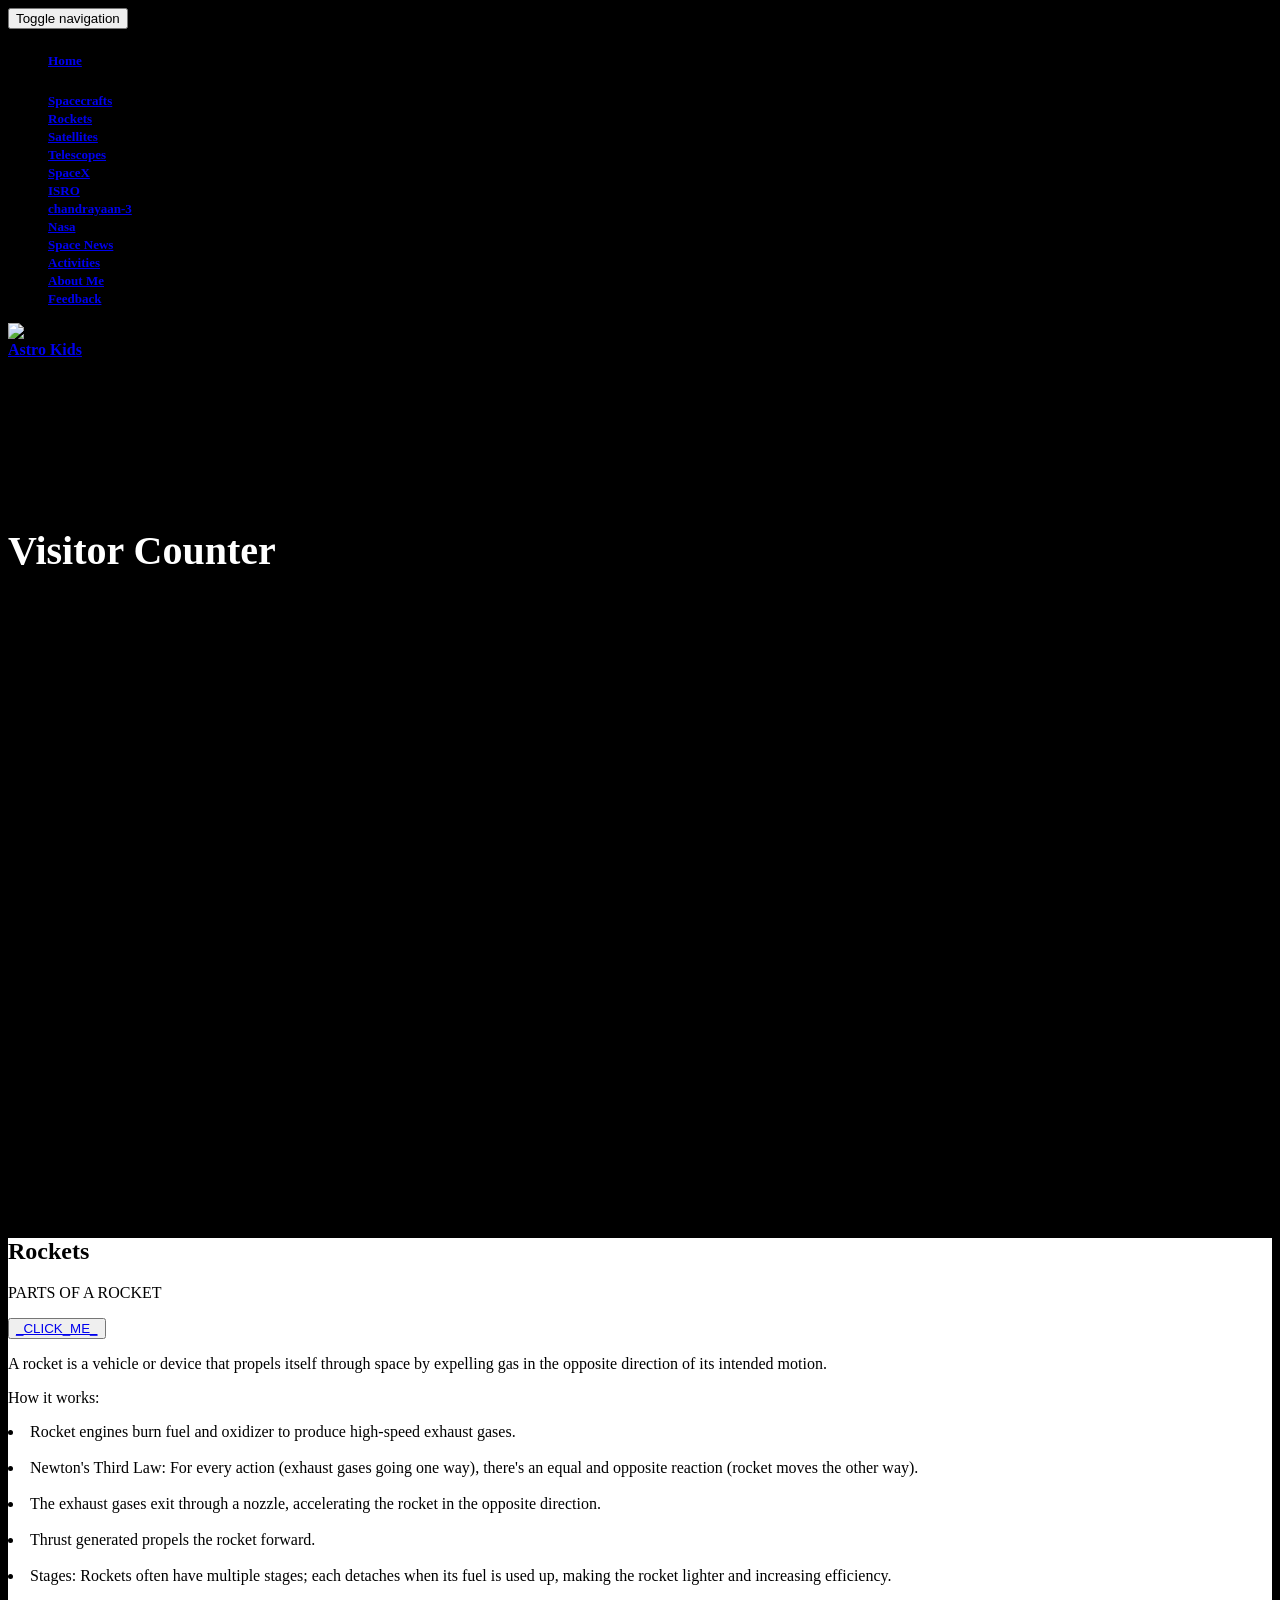
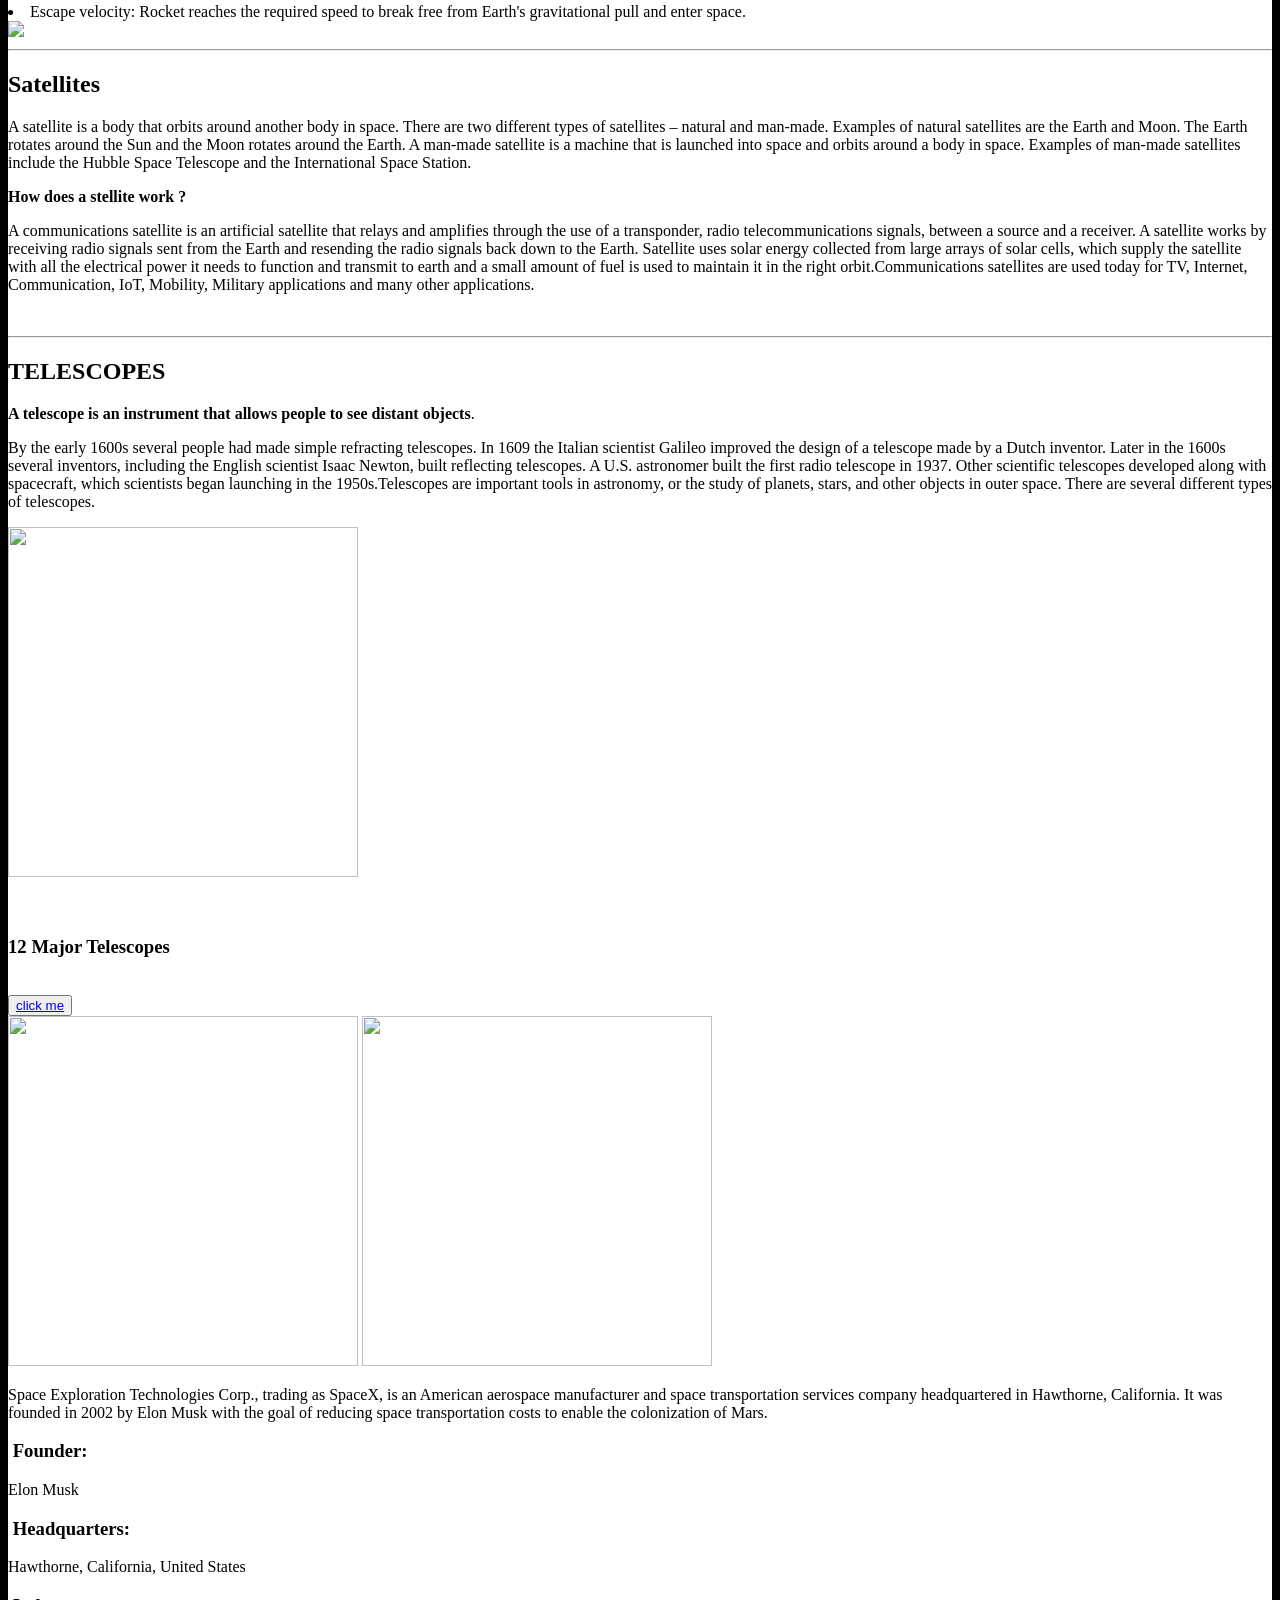
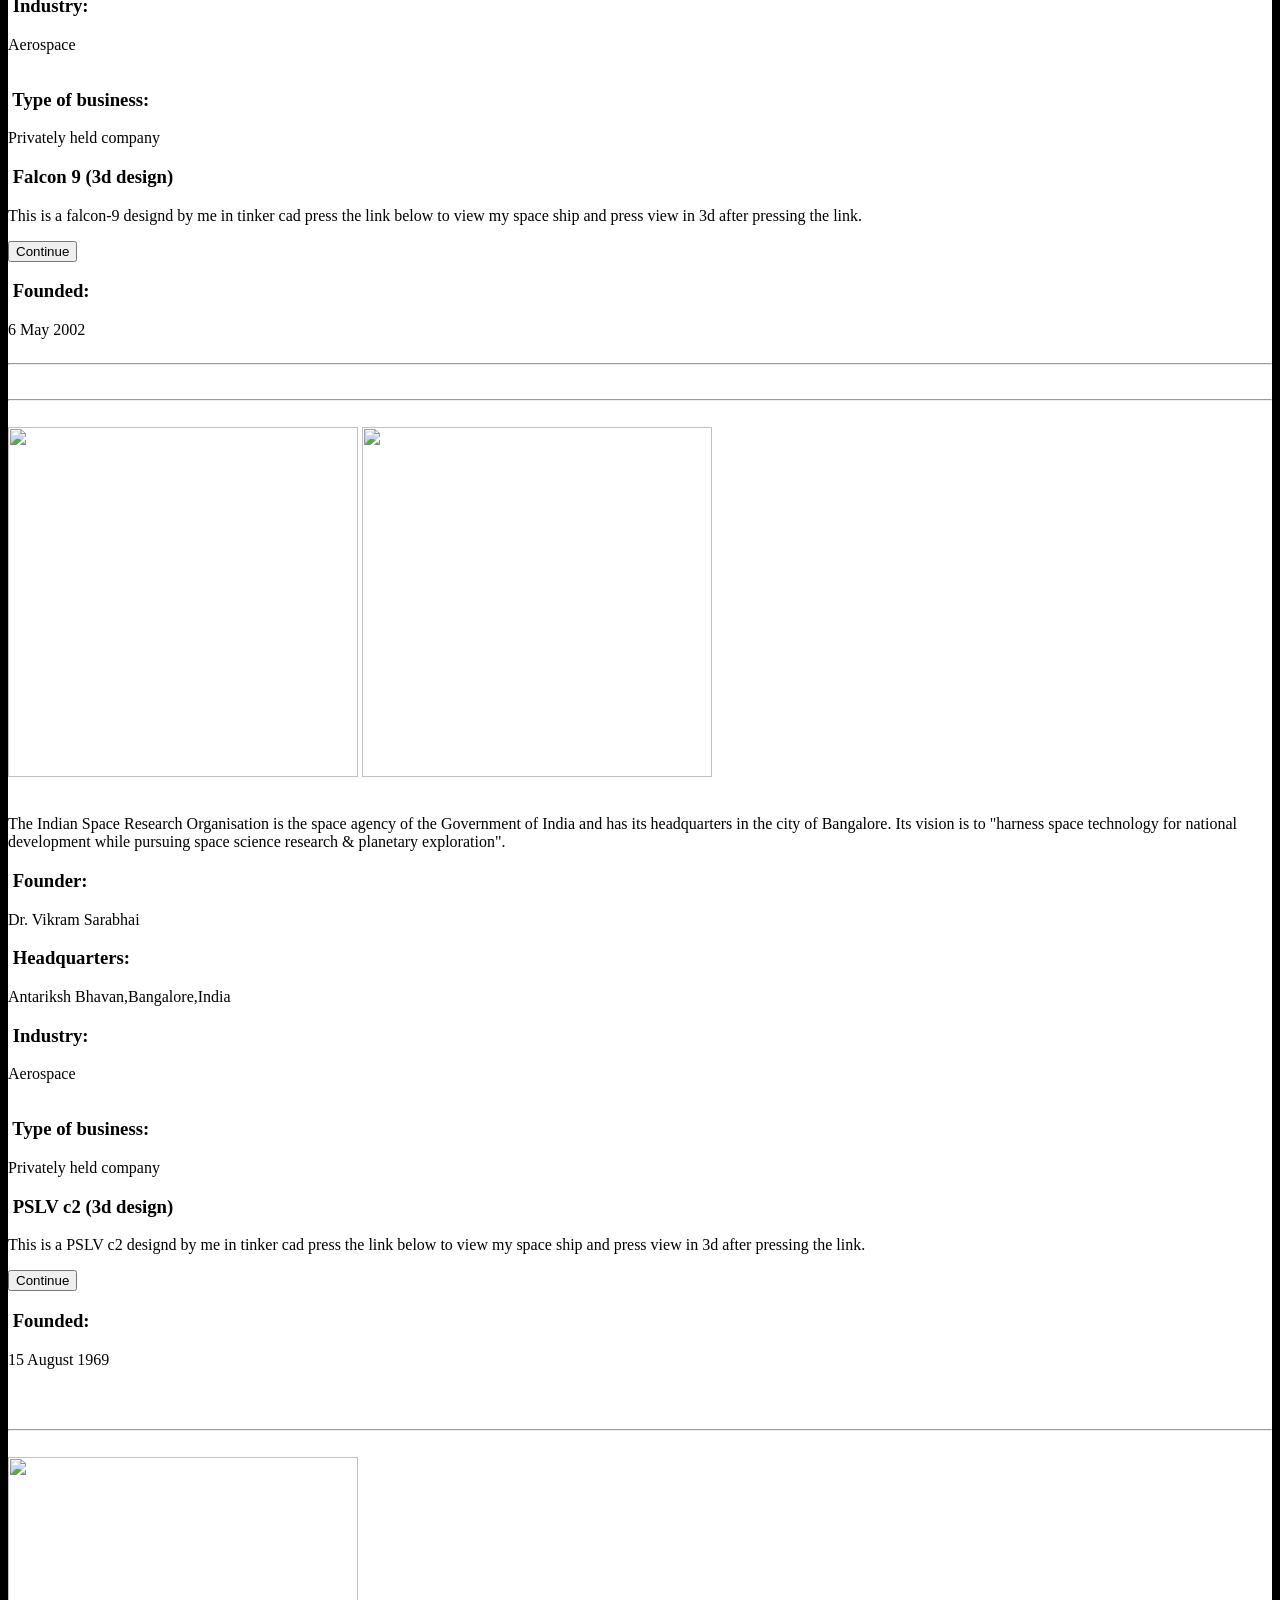
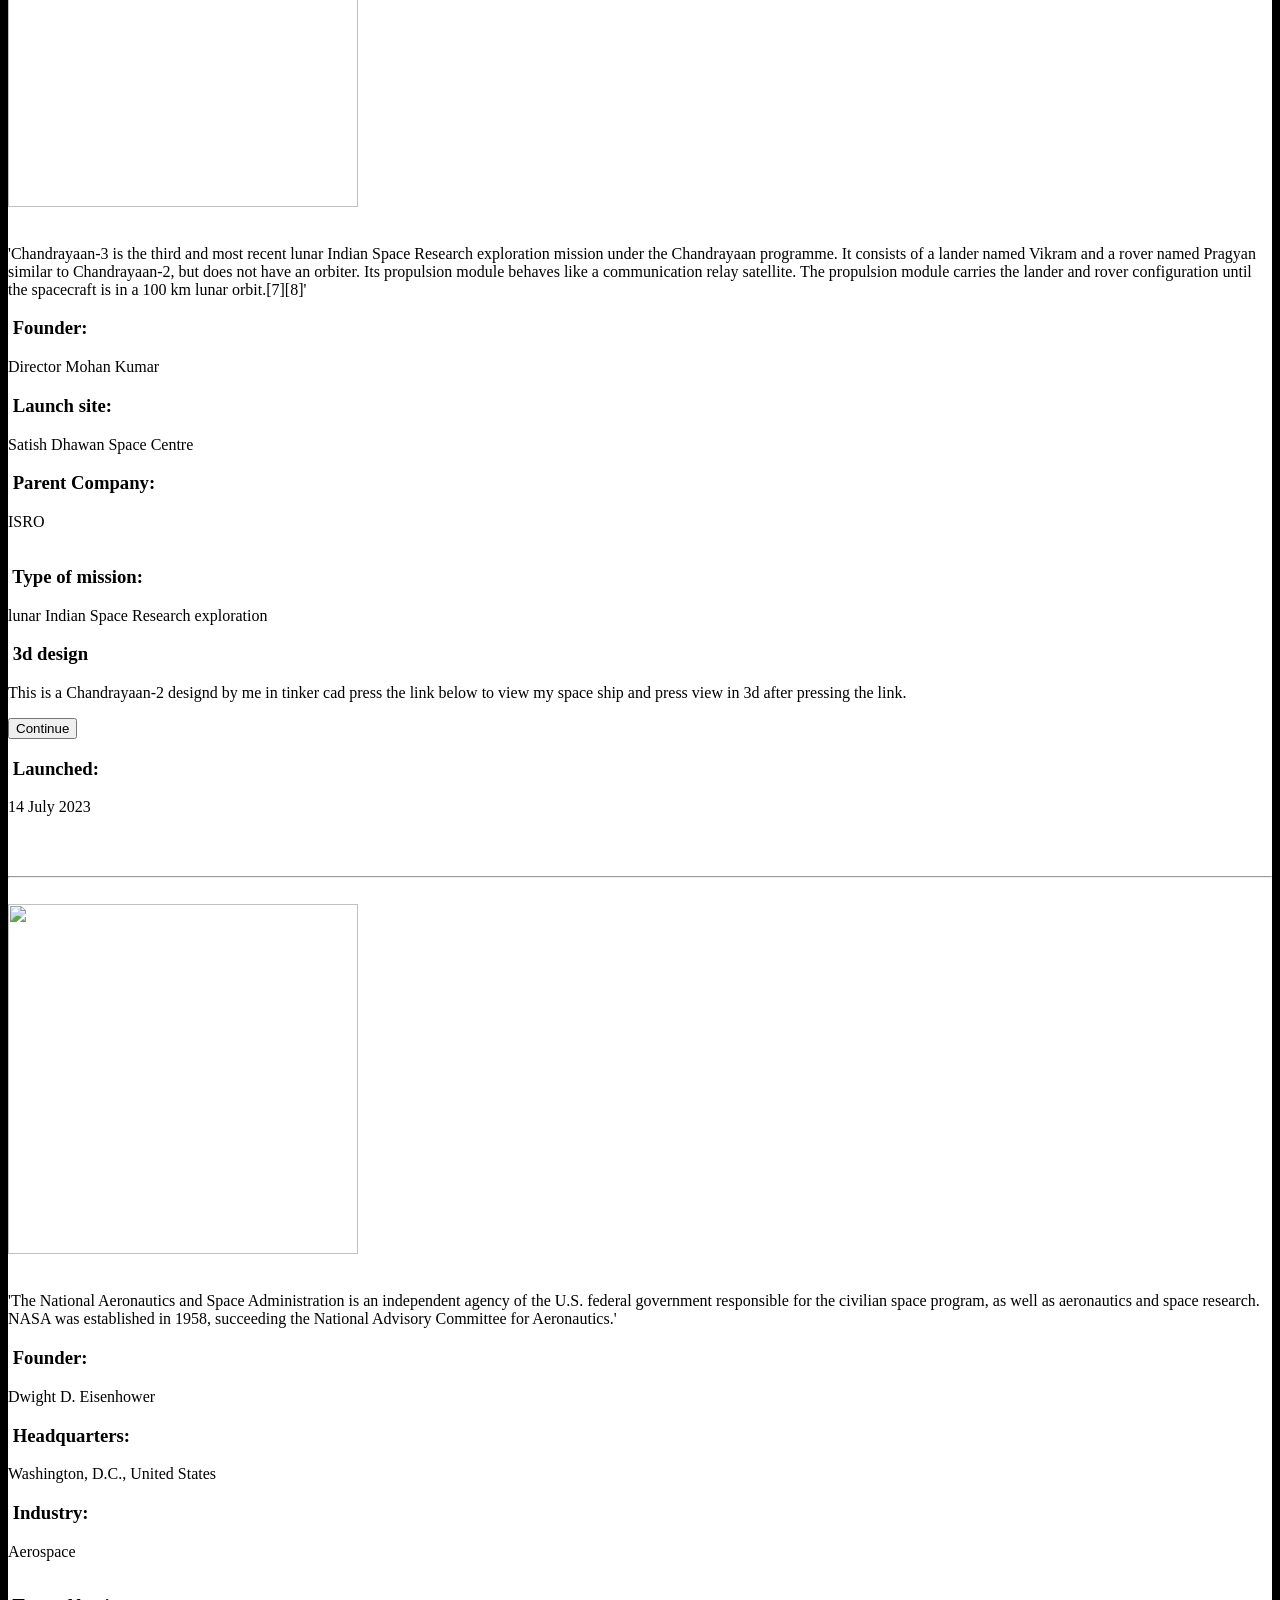
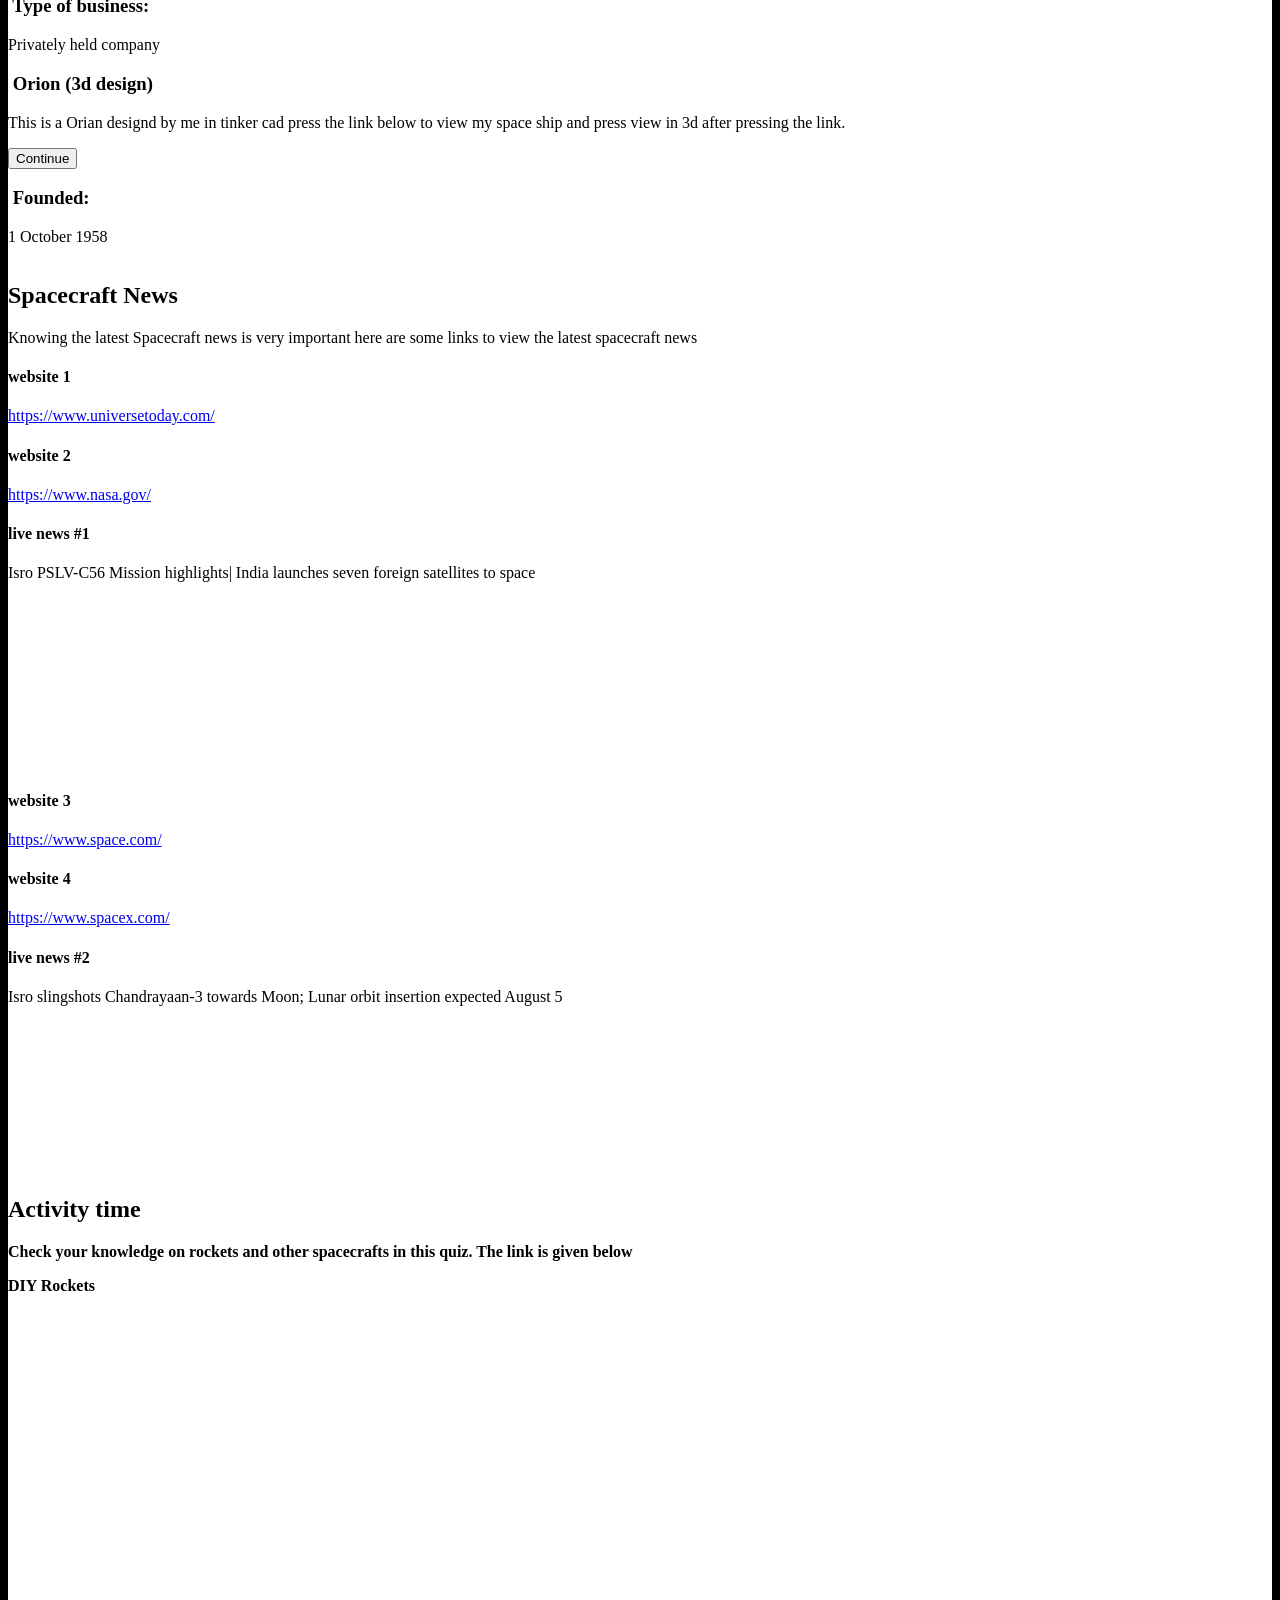
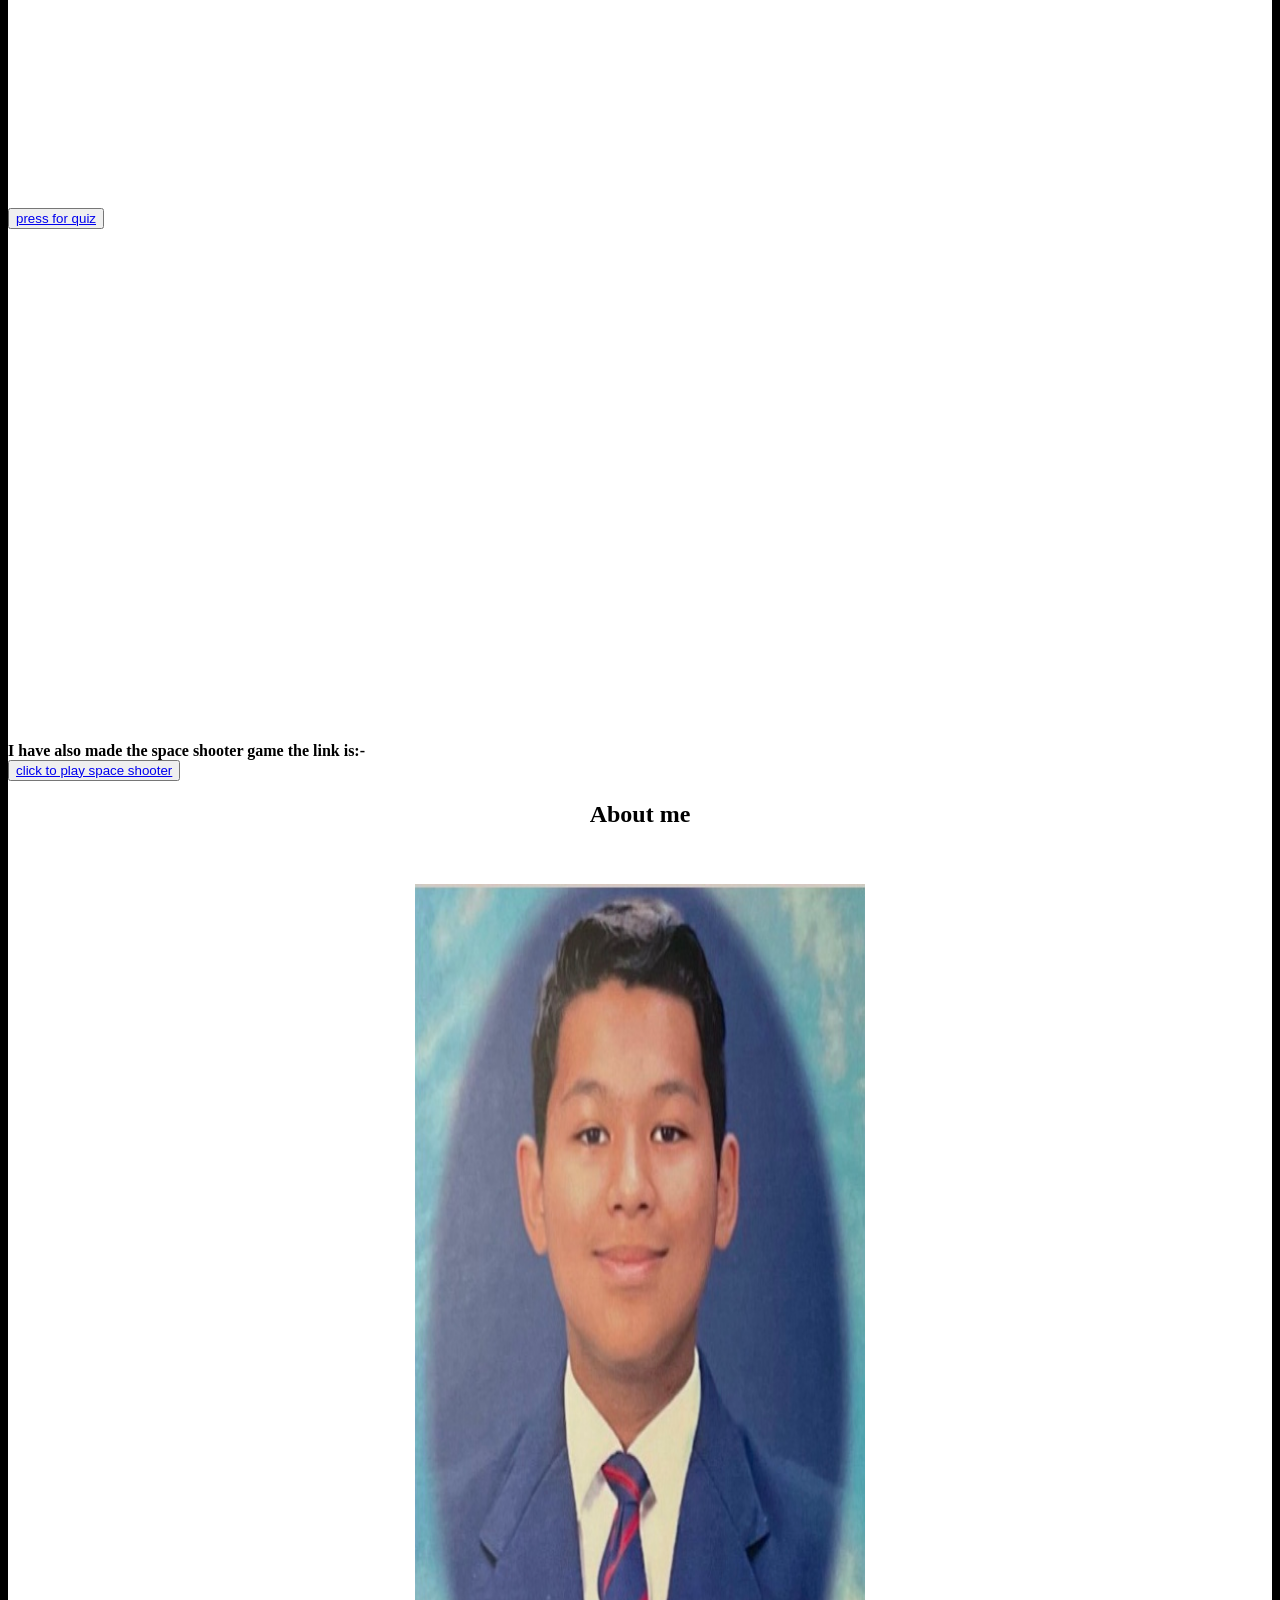
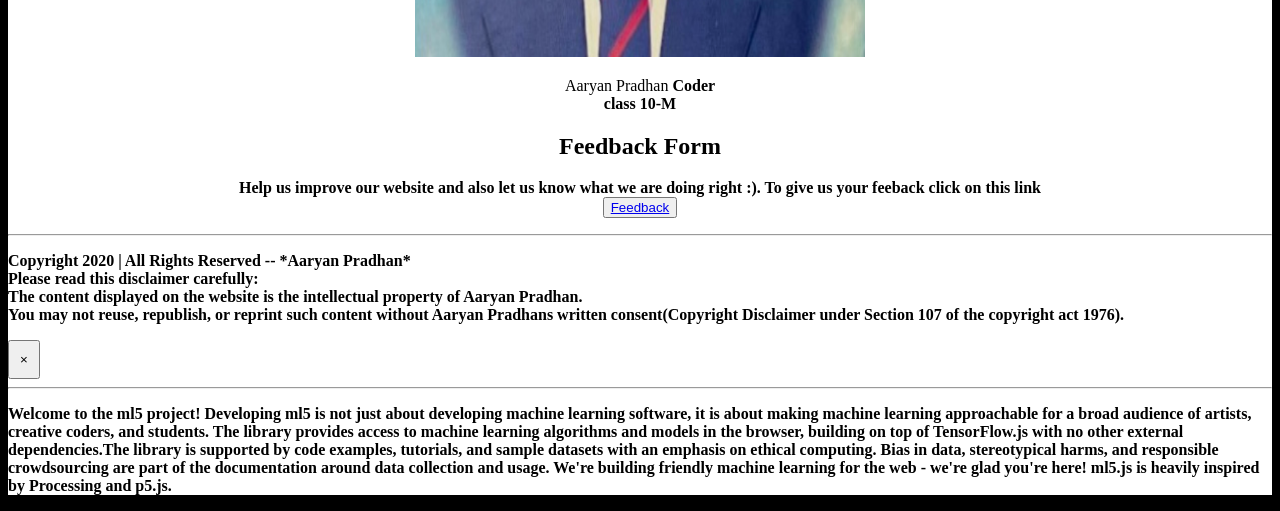
==== index.html @ 9748911f "Add files via upload" ====
<!doctype html>
<html lang="en-gb" class="no-js">

<head>
    <meta charset="utf-8">
    <meta name="viewport" content="width=device-width, initial-scale=1, maximum-scale=1">
    <title>A website by Aaryan Pradhan</title>
    <meta name="description" content="">
    <meta name="author" content="Area51 Adventururs">
    <link rel="stylesheet" href="css/bootstrap.min.css" />
    <link rel="stylesheet" type="text/css" href="css/isotope.css" media="screen" />
    <link rel="stylesheet" href="js/fancybox/jquery.fancybox.css" type="text/css" media="screen" />
    <link href="css/animate.css" rel="stylesheet" media="screen">
    <link href="js/owl-carousel/owl.carousel.css" rel="stylesheet">
    <link rel="stylesheet" href="css/styles.css" />
    <link href="font/css/font-awesome.min.css" rel="stylesheet">    
    

    <link rel="stylesheet" href="style/slick.css" type="text/css" media="all">

    <link rel="stylesheet" href="style/animate.css" type="text/css" media="all">

    <link rel="stylesheet" href="style/style.css" type="text/css" media="all">
    
</head>
<style>
    * {
        box-sizing: border-box;
    }

    .column {
        float: left;
        width: 33%;
        padding: 4px;
    }

    .row::after {
        content: "";
        clear: both;
        display: table;
    }

</style>

<body background="26799.jpg" style="background-color:black;">
    <header class="header">
        <div class="container">
            <nav class="navbar navbar-inverse" role="navigation">
                <div class="navbar-header"> <button type="button" id="nav-toggle" class="navbar-toggle" data-toggle="collapse" data-target="#main-nav"> <span class="sr-only">Toggle navigation</span> <span class="icon-bar"></span> <span class="icon-bar"></span> <span class="icon-bar"></span> </button>
                    <div id="main-nav" class="collapse navbar-collapse">
                        <ul class="nav navbar-nav" id="mainNav">
                            <li class="active" id="firstLink"><a href="#home" class="scroll-link">
                                    <h5>Home</h5>
                                </a></li>
                            <li><a href="#features" class="scroll-link">
                                <strong><font size="2">Spacecrafts</font></strong>
                                </a></li>
                            <li><a href="#solar" class="scroll-link">
                                <strong><font size="2">Rockets</font></strong>
                                </a></li>
                            <li><a href="#wrk" class="scroll-link">
                                <strong><font size="2">Satellites</font></strong>
                                    </a></li>
                            <li><a href="#aboutUs" class="scroll-link">
                                <strong><font size="2">Telescopes</font></strong>
                                </a></li>
                            <li><a href="#services" class="scroll-link">
                            <strong><font size="2">SpaceX</font></strong>
                                </a></li>
                            <li><a href="#yeet" class="scroll-link">
                            <strong><font size="2">ISRO</font></strong>
                                </a></li>
                            <li><a href="#projects" class="scroll-link">
                            <strong><font size="2">chandrayaan-3</font></strong>
                                </a></li>
                            <li><a href="#root" class="scroll-link">
                            <strong> <font size="2">Nasa</font></strong>
                                </a></li>
                            <li><a href="#yoi" class="scroll-link">
                            <strong><font size="2">Space News</font></strong>
                                </a></li>
                            <li><a href="#dd" class="scroll-link">
                            <strong><font size="2">Activities</font></strong>
                                </a></li>
                            <li><a href="#team" class="scroll-link">
                            <strong><font size="2">About Me</font></strong>
                                </a></li>
                            <li><a href="#pichha" class="scroll-link">
                            <strong><font size="2">Feedback</font></strong>
                                </a></li>
                        </ul>
                    </div>
            </nav>
        </div>
    </header>
    </strong>
    <div id="#top"></div>
    <section id="home">
        <div class="banner-container"> <img src="images/banner-bg.jpg" alt="banner" />
            <div class="container banner-content">
                <div class="hero-text animated fadeInDownBig"> <a href="#" class="scroll-top logo animated bounceInLeft"><b style="background-color: black;">Astro Kids</b> </a>
                    <h1 class="responsive-headline" style="font-size: 40px; color: white; text-emphasis-style: ;<br /> <strong>ASTRONOMY</strong></h1> <a href="#basics" class="arrow-link"> <i class="fa fa-chevron-down fa-2x"></i> </a> <br><br>
                    <p align center>Visitor Counter<script type="text/javascript" src="https://www.freevisitorcounters.com/en/home/counter/1058246/t/5"></script>
                    </p>
                </div>
            </div>
        </div>
    </section>
    <section id="features" class="page-section colord features">
        <div class="container">
            <div class="heading text-center">
                <h2>Spacecrafts</h2>
                <p>A spacecraft is a vehicle that is designed to fly in outer space. A type of artificial satellite, spacecraft are used for a variety of purposes, including communications, Earth observation, meteorology, navigation, space colonization, planetary exploration, and transportation of humans and cargo.</p>
            </div>
            <div class="row">
                <div class="col-md-4 col-sm-4 features-left wow">
                    <div class="feature">
                        <div class="icon-container">
                            <div class="icon"> <i class="icon_map_alt"></i> </div>
                        </div>
                        <div class="fetaure-details">
                            <h4 class="main-color">Fact #1</h4>
                            <p>A rocket can reach a speed of 15,000 miles per hour in as little as eight minutes.</p>
                        </div>
                    </div>
                    <div class="feature">
                        <div class="icon-container">
                            <div class="icon"> <i class="icon_gift_alt"></i> </div>
                        </div>
                        <div class="fetaure-details">
                            <h4 class="main-color">Fact #2</h4>
                            <p>Rockets are propelled forward by their engine using liquid or solid propellant (fuel).</p>
                        </div>
                    </div>
                    <div class="feature">
                        <div class="icon-container">
                            <div class="icon"> <i class="icon_tablet"></i> </div>
                        </div>
                        <div class="fetaure-details">
                            <h4 class="main-color">Fact #3</h4>
                            <p>The word 'rocket' comes from the Italian word 'Rochette', which means 'little spindle.</p>
                        </div>
                    </div>
                </div>
                <div class="col-md-4 col-sm-4">
                    <div class="phone-image wow"> <img src="https://i.pinimg.com/originals/88/4e/d9/884ed977a18ea6ada1c4f7718856697e.gif" alt=""> </div>
                </div>
                <div class="col-md-4 col-sm-4 features-right wow">
                    <div class="feature">
                        <div class="icon-container">
                            <div class="icon"> <i class="icon_genius"></i> </div>
                        </div>
                        <div class="fetaure-details">
                            <h4 class="main-color">Fact #4</h4>
                            <p>Satellites travel at 18,000 miles per hour. That means in a given day, satellites can travel the entire circumference of the Earth about 14 times.</p>
                        </div>
                    </div>
                    <div class="feature">
                        <div class="icon-container">
                            <div class="icon"> <i class="icon_lightbulb_alt"></i> </div>
                        </div>
                        <div class="fetaure-details">
                            <h4 class="main-color">Fact #5</h4>
                            <p>There are over 2,500 satellites in orbit around the Earth.</p>
                        </div>
                    </div>
                    <div class="feature">
                        <div class="icon-container">
                            <div class="icon"> <i class="icon_ribbon_alt"></i> </div>
                        </div>
                        <div class="fetaure-details">
                            <h4 class="main-color">Fact #6</h4>
                            <p>The space shuttle was the first reusable spacecraft.</p>
                        </div>
                    </div>
                </div>
            </div>
        </div>
    </section>
<section style="background-color: white;">
    <section id="solar">
        <div class="container">
            <div class="heading text-center">
                <!-- Heading -->
                <h2>Rockets</h2>
                <p><strong></strong>PARTS OF A ROCKET</p> <button><A href="rocket.html">_CLICK_ME_</A></button>
            </div>
            <div class="row feature design">
                <div class="six columns right">
                    <P>A rocket is a vehicle or device that propels itself through space by expelling gas in the opposite direction of its intended motion.</P>
                    <P>How it works:</P>
                    <li>
                        Rocket engines burn fuel and oxidizer to produce high-speed exhaust gases.</li><br>
                        <li>Newton's Third Law: For every action (exhaust gases going one way), there's an equal and opposite reaction (rocket moves the other way).</li><br>
                        <li>The exhaust gases exit through a nozzle, accelerating the rocket in the opposite direction.</li><br>
                        <li>Thrust generated propels the rocket forward.</li><br>
                        <li>Stages: Rockets often have multiple stages; each detaches when its fuel is used up, making the rocket lighter and increasing efficiency.</li><br>
                        <li>Escape velocity: Rocket reaches the required speed to break free from Earth's gravitational pull and enter space.</li>
                </div>
                <div class="six columns feature-media left"> <img src="https://upload.wikimedia.org/wikipedia/commons/a/a7/Infographic_meet_the_rocket.jpg"> </div>
            </div>
        </div>
    </section>
    <hr>
    <section id="work">
        <section id="wrk">
            <div class="container">
                <div class="heading text-center">
                    <h2>Satellites</h2>
                    <p>A satellite is a body that orbits around another body in space. There are two different types of satellites – natural and man-made. Examples of natural satellites are the Earth and Moon. The Earth rotates around the Sun and the Moon rotates around the Earth. A man-made satellite is a machine that is launched into space and orbits around a body in space. Examples of man-made satellites include the Hubble Space Telescope and the International Space Station.</p>
                </div>
                <div class="row feature design">
                    <div class="six columns right">
                        <p><strong>How does a stellite work ?</strong></p>
                        <p>A communications satellite is an artificial satellite that relays and amplifies through the use of a transponder, radio telecommunications signals, between a source and a receiver. A satellite works by receiving radio signals sent from the Earth and resending the radio signals back down to the Earth. Satellite uses solar energy collected from large arrays of solar cells, which supply the satellite with all the electrical power it needs to function and transmit to earth and a small amount of fuel is used to maintain it in the right orbit.Communications satellites are used today for TV, Internet, Communication, IoT, Mobility, Military applications and many other applications.</p>
                    </div>
                    <div class="six columns feature-media left"> <img src="images/sat.png" alt=""> </div>
                </div>
            </div>
        </section>
    </section>
    <hr>
    <section id="aboutUs">
        <div class="container">
            <div class="heading text-center">
                <!-- Heading -->
                <h2>TELESCOPES</h2>
                <p><strong>A telescope is an instrument that allows people to see distant objects</strong>.</p>
            </div>
            <div class="row feature design">
                <div class="six columns right">
                    <p> By the early 1600s several people had made simple refracting telescopes. In 1609 the Italian scientist Galileo improved the design of a telescope made by a Dutch inventor. Later in the 1600s several inventors, including the English scientist Isaac Newton, built reflecting telescopes. A U.S. astronomer built the first radio telescope in 1937. Other scientific telescopes developed along with spacecraft, which scientists began launching in the 1950s.Telescopes are important tools in astronomy, or the study of planets, stars, and other objects in outer space. There are several different types of telescopes. </p>
                </div>
                <div class="six columns feature-media left"> <img src="https://i.pinimg.com/originals/4a/6f/1b/4a6f1b0e9d16e3462f9e03c5de011cfa.gif" alt="" width="350" height="350"> </div>
            </div> <br> <br>
            <h1>12 Major Telescopes </h1> <br> <button><a href="yes.html">click me</a></button>
        </div>
    </section>
    <section id="services">
        <div class="container services">
            <div class="heading text-center"> <img src="images/download.png" alt="" width="350" height="350"> <img src="https://encrypted-tbn0.gstatic.com/images?q=tbn%3AANd9GcQJsnSy53moBZ92e-t9F0BLhLQU096g7hKing&usqp=CAU" alt="" width="350" height="350">
                <p>Space Exploration Technologies Corp., trading as SpaceX, is an American aerospace manufacturer and space transportation services company headquartered in Hawthorne, California. It was founded in 2002 by Elon Musk with the goal of reducing space transportation costs to enable the colonization of Mars.</p>
            </div>
            <div class="serviceBox">
                <div class="row">
                    <div class="col-md-4 col-sm-4">
                        <h3><i class="fa fa-user"></i>&nbsp;Founder:</h3>
                        <p>Elon Musk</p>
                    </div> <div class="col-md-4 col-sm-4">
                        <h3><i class="fa fa-home"></i>&nbsp;Headquarters:</h3>
                        <p> Hawthorne, California, United States</p>
                    </div>
                    <div class="col-md-4 col-sm-4">
                        <h3><i class="fa fa-suitcase"></i>&nbsp;Industry:</h3>
                        <p> Aerospace</p>
                    </div>
                </div>
                <div class="row">
                    <div class="col-md-4 col-sm-4">
                        <h3><i class="fa fa-building-o"></i>&nbsp;Type of business:</h3>
                        <p> Privately held company</p>
                    </div>
                    <div class="col-md-4 col-sm-4">
                        <h3><i class="fa fa-plane"></i>&nbsp;Falcon 9 (3d design)</h3>
                        <p>This is a falcon-9 designd by me in tinker cad press the link below to view my space ship and press view in 3d after pressing the link.</p>
                        <form method="get" action="https://www.tinkercad.com/things/1xrhAS2wFYn"> <button type="submit">Continue</button> </form>
                    </div>
                    <div class="col-md-4 col-sm-4">
                        <h3><i class="fa fa-table"></i>&nbsp;Founded:</h3>
                        <p> 6 May 2002</p>
                    </div>
                </div>
            </div>
        </div>
            <hr style="background-color: white;">
    </section>
    <section id="services">
        <div class="container services">
            <div class="heading text-center"> <br>
                <hr> <br> <img src="https://upload.wikimedia.org/wikipedia/commons/thumb/b/bd/Indian_Space_Research_Organisation_Logo.svg/1200px-Indian_Space_Research_Organisation_Logo.svg.png" alt="" id="yeet" width="350" height="350"> <img src="https://m.jagranjosh.com/imported/images/E/GK/Vikram%20sarabhai.png" alt="" width="350" height="350"> <br> <br>
                <p>The Indian Space Research Organisation is the space agency of the Government of India and has its headquarters in the city of Bangalore. Its vision is to "harness space technology for national development while pursuing space science research & planetary exploration".</p>
            </div>
            <div class="serviceBox">
                <div class="row">
                    <div class="col-md-4 col-sm-4">
                        <h3><i class="fa fa-user"></i>&nbsp;Founder:</h3>
                        <p>Dr. Vikram Sarabhai</p>
                    </div>
                    <div class="col-md-4 col-sm-4">
                        <h3><i class="fa fa-home"></i>&nbsp;Headquarters:</h3>
                        <p>Antariksh Bhavan,Bangalore,India</p>
                    </div>
                    <div class="col-md-4 col-sm-4">
                        <h3><i class="fa fa-suitcase"></i>&nbsp;Industry:</h3>
                        <p> Aerospace</p>
                    </div>
                </div>
                <div class="row">
                    <div class="col-md-4 col-sm-4">
                        <h3><i class="fa fa-building-o"></i>&nbsp;Type of business:</h3>
                        <p> Privately held company</p>
                    </div>
                    <div class="col-md-4 col-sm-4">
                        <h3><i class="fa fa-plane"></i>&nbsp;PSLV c2 (3d design)</h3>
                        <p>This is a PSLV c2 designd by me in tinker cad press the link below to view my space ship and press view in 3d after pressing the link.</p>
                        <form method="get" action="https://www.tinkercad.com/things/cCNKFqnZlk4"> <button type="submit">Continue</button> </form>
                    </div>
                    <div class="col-md-4 col-sm-4">
                        <h3><i class="fa fa-table"></i>&nbsp;Founded:</h3>
                        <p> 15 August 1969</p>
                    </div>
                </div>
            </div>
        </div>
    </section>
    <br>
    <section id="services">
        <div class="container services">
            <div class="heading text-center"> <br>
                <hr> <br> <img src="https://vajiramandravi.s3.us-east-1.amazonaws.com/media/2023/5/31/10/51/4/Chandrayaan-3.png" alt="" id="projects" width="350" height="350"> <br> <br>
                <p>'Chandrayaan-3 is the third and most recent lunar Indian Space Research exploration mission under the Chandrayaan programme. It consists of a lander named Vikram and a rover named Pragyan similar to Chandrayaan-2, but does not have an orbiter. Its propulsion module behaves like a communication relay satellite. The propulsion module carries the lander and rover configuration until the spacecraft is in a 100 km lunar orbit.[7][8]'</p>
            </div>
            <div class="serviceBox">
                <div class="row">
                    <div class="col-md-4 col-sm-4">
                        <h3><i class="fa fa-user"></i>&nbsp;Founder:</h3>
                        <p>Director Mohan Kumar</p>
                    </div>
                    <div class="col-md-4 col-sm-4">
                        <h3><i class="fa fa-home"></i>&nbsp;Launch site:</h3>
                        <p>Satish Dhawan Space Centre</p>
                    </div>
                    <div class="col-md-4 col-sm-4">
                        <h3><i class="fa fa-suitcase"></i>&nbsp;Parent Company:</h3>
                        <p>ISRO</p>
                    </div>
                </div>
                <div class="row">
                    <div class="col-md-4 col-sm-4">
                        <h3><i class="fa fa-building-o"></i>&nbsp;Type of mission:</h3>
                        <p> lunar Indian Space Research exploration</p>
                    </div>
                    <div class="col-md-4 col-sm-4">
                        <h3><i class="fa fa-plane"></i>&nbsp;3d design</h3>
                        <p>This is a Chandrayaan-2 designd by me in tinker cad press the link below to view my space ship and press view in 3d after pressing the link.</p>
                        <form method="get" action="https://www.tinkercad.com/things/i7H70gRqHUu"> <button type="submit">Continue</button> </form>
                    </div>
                    <div class="col-md-4 col-sm-4">
                        <h3><i class="fa fa-table"></i>&nbsp;Launched:</h3>
                        <p> 14 July 2023</p>
                    </div>
                </div>
            </div>
        </div>
    </section>
                <br>
    <section id="services">
        <div class="container services">
            <div class="heading text-center"> <br>
                <hr> <br> <img src="https://www.nasa.gov/sites/default/files/thumbnails/image/nasa-logo-web-rgb.png" alt="" id="root" width="350" height="350"> <br> <br>
                <p>'The National Aeronautics and Space Administration is an independent agency of the U.S. federal government responsible for the civilian space program, as well as aeronautics and space research. NASA was established in 1958, succeeding the National Advisory Committee for Aeronautics.'</p>
            </div>
            <div class="serviceBox">
                <div class="row">
                    <div class="col-md-4 col-sm-4">
                        <h3><i class="fa fa-user"></i>&nbsp;Founder:</h3>
                        <p> Dwight D. Eisenhower</p>
                    </div>
                    <div class="col-md-4 col-sm-4">
                        <h3><i class="fa fa-home"></i>&nbsp;Headquarters:</h3>
                        <p> Washington, D.C., United States</p>
                    </div>
                    <div class="col-md-4 col-sm-4">
                        <h3><i class="fa fa-suitcase"></i>&nbsp;Industry:</h3>
                        <p> Aerospace</p>
                    </div>
                </div>
                <div class="row">
                    <div class="col-md-4 col-sm-4">
                        <h3><i class="fa fa-building-o"></i>&nbsp;Type of business:</h3>
                        <p> Privately held company</p>
                    </div>
                    <div class="col-md-4 col-sm-4">
                        <h3><i class="fa fa-plane"></i>&nbsp;Orion (3d design)</h3>
                        <p>This is a Orian designd by me in tinker cad press the link below to view my space ship and press view in 3d after pressing the link.</p>
                        <form method="get" action="https://www.tinkercad.com/things/fVtWQgqmQvE"> <button type="submit">Continue</button> </form>
                    </div>
                    <div class="col-md-4 col-sm-4">
                        <h3><i class="fa fa-table"></i>&nbsp;Founded:</h3>
                        <p> 1 October 1958</p>
                    </div>
                </div>
            </div>
        </div>
    </section>
    <section id="yoi" class="page-section colord features">
        <div class="container">
            <div class="heading text-center">
                <h2>Spacecraft News</h2>
                <p>Knowing the latest Spacecraft news is very important here are some links to view the latest spacecraft news</p>
            </div>
            <div class="row">
                <div class="col-md-4 col-sm-4 features-left wow">
                    <div class="feature">
                        <div class="icon-container">
                            <div class="icon"> <i class="icon_map_alt"></i> </div>
                        </div>
                        <div class="fetaure-details">
                            <h4 class="main-color">website 1</h4> <a href="https://www.universetoday.com/">https://www.universetoday.com/</a>
                        </div>
                    </div>
                    <div class="feature">
                        <div class="icon-container">
                            <div class="icon"> <i class="icon_gift_alt"></i> </div>
                        </div>
                        <div class="fetaure-details">
                            <h4 class="main-color">website 2</h4> <a href="https://www.nasa.gov/">https://www.nasa.gov/</a>
                        </div>
                    </div>
                    <div class="feature">
                        <div class="icon-container">
                            <div class="icon"> <i class="icon_tablet"></i> </div>
                        </div>
                        <div class="fetaure-details">
                            <h4 class="main-color">live news #1</h4>
                            <p>Isro PSLV-C56 Mission highlights| India launches seven foreign satellites to space</p> 
<iframe src="https://www.youtube.com/embed/zYVvY4D4MKA" title="Launch of PSLV-C56/DS-SAR Mission from Satish Dhawan Space Centre (SDSC) SHAR, Sriharikota" frameborder="0" allow="accelerometer; autoplay; clipboard-write; encrypted-media; gyroscope; picture-in-picture; web-share" allowfullscreen></iframe>                        </div>
                    </div>
                </div>
                <div class="col-md-4 col-sm-4">
                    <div class="phone-image wow"> <img src="https://i.pinimg.com/originals/8e/db/48/8edb482e18c799857836fe7216e30146.jpg" alt=""> </div>
                </div>
                <div class="col-md-4 col-sm-4 features-right wow">
                    <div class="feature">
                        <div class="icon-container">
                            <div class="icon"> <i class="icon_genius"></i> </div>
                        </div>
                        <div class="fetaure-details">
                            <h4 class="main-color">website 3</h4> <a href="https://www.space.com/">https://www.space.com/</a>
                        </div>
                    </div>
                    <div class="feature">
                        <div class="icon-container">
                            <div class="icon"> <i class="icon_lightbulb_alt"></i> </div>
                        </div>
                        <div class="fetaure-details">
                            <h4 class="main-color">website 4</h4> <a href="https://www.spacex.com/">https://www.spacex.com/</a>
                        </div>
                    </div>
                    <div class="feature">
                        <div class="icon-container">
                            <div class="icon"> <i class="icon_ribbon_alt"></i> </div>
                        </div>
                        <div class="fetaure-details">
                            <h4 class="main-color">live news #2</h4>
                            <p>Isro slingshots Chandrayaan-3 towards Moon; Lunar orbit insertion expected August 5</p>
<iframe src="https://www.youtube.com/embed/tLLSG1V8s5g" frameborder="0" allow="accelerometer; autoplay; clipboard-write; encrypted-media; gyroscope; picture-in-picture" allowfullscreen></iframe>                        </div>
                    </div>
                </div>
            </div>
        </div>
    </section>
    
    <section id="work">
        <section id="dd">
            <div class="container">
                <div class="heading text-center">
                    <h2>Activity time</h2>
                </div>
                <div class="row feature design">
                    <div class="six columns right">
                        <p><strong>Check your knowledge on rockets and other spacecrafts in this quiz. The link is given below</strong></p>
                    </div>
                    <div class="six columns feature-media left">
                        <p><strong>DIY Rockets</strong></p> <iframe width="877" height="493" src="https://www.youtube.com/embed/aTd2f59TSVo" frameborder="0" allow="accelerometer; autoplay; encrypted-media; gyroscope; picture-in-picture" allowfullscreen></iframe>
                    </div> <button><a href="https://quizizz.com/join/quiz/6495c627cddb56001dad8f8a/start?studentShare=true">press for quiz</a></button>

                            <div class="six columns feature-media bottom"> <iframe width="877" height="493" src="https://www.youtube.com/embed/sQ1nEr6U5e0" frameborder="0" allow="accelerometer; autoplay; encrypted-media; gyroscope; picture-in-picture" allowfullscreen></iframe> </div>
                </div>
                <p><strong>I have also made the space shooter game the link is:- <br><button><a href="https://boombaca.github.io/asdfghjkl/SpaceShooter-master">click to play space shooter</a></button></strong></p>
 
</div>
             </section></section>                          
    <center>
        <section id="team" class="page-section">
            <div class="container">
                <div class="heading text-center">
                    <h2>About me</h2>
<br><br>
                    <center><div class="phone-image wow"> <img src="img.jpg" alt=""  height="773px" width="450px"> </div>
                        <p>Aaryan Pradhan <b>Coder<br>class 10-M</p></center>
        </section>
    </center>
    <footer>
        <center>
        <section id="work">
            <section id="pichha">
                <div class="container">
                    <div class="heading text-center">
                        <h2>Feedback Form</h2>
                    </div>
                
                            
                    <p><strong>Help us improve our website and also let us know what we are doing right :). To give us your feeback click on this link<br><button><a href="feedback.html">Feedback</a></button></strong></p>

</div>
</div>
</section>
</section>
</center>

<hr>

    <section class="copyright">
        <div class="container">
            <div class="row">
                <p>
                    <div class="col-sm-12 text-center"> Copyright 2020 | All Rights Reserved -- *Aaryan Pradhan* <br> Please read this disclaimer carefully:<br> The content displayed on the website is the intellectual property of Aaryan Pradhan.<br> You may not reuse, republish, or reprint such content without Aaryan Pradhans written consent(Copyright Disclaimer under Section 107 of the copyright act 1976).<br>
                </p>
            </div>
        </div>
        </div>
        <div id="myModal" class="modal fade ">
            <div class="modal-dialog" >
                  <!-- Modal content-->
                <div class="modal-content">
              
                    <button class="close" data-dismiss="modal" style="text-align: right;padding: 10px;">&times;</button>
                    <hr>
                    <div class="modal-body">
                      <p>Welcome to the ml5 project! Developing ml5 is not just about developing machine learning software, it is about making machine learning approachable for a broad audience of artists, creative coders, and students. The library provides access to machine learning algorithms and models in the browser, building on top of TensorFlow.js with no other external dependencies.The library is supported by code examples, tutorials, and sample datasets with an emphasis on ethical computing. Bias in data, stereotypical harms, and responsible crowdsourcing are part of the documentation around data collection and usage. We're building friendly machine learning for the web - we're glad you're here! ml5.js is heavily inspired by Processing and p5.js.</p>
                     </div>
                     
        
                </div>
            </div>
         </div>
    </section> <a href="#top" class="topHome"><i class="fa fa-chevron-up fa-2x"></i></a>
    <script src="js/modernizr-latest.js"></script>
    <script src="js/jquery-1.8.2.min.js" type="text/javascript"></script>
    <script src="js/bootstrap.min.js" type="text/javascript"></script>
    <script src="js/jquery.isotope.min.js" type="text/javascript"></script>
    <script src="js/fancybox/jquery.fancybox.pack.js" type="text/javascript"></script>
    <script src="js/jquery.nav.js" type="text/javascript"></script>
    <script src="js/jquery.fittext.js"></script>
    <script src="js/waypoints.js"></script>
    <script src="js/custom.js" type="text/javascript"></script>
    <script src="js/owl-carousel/owl.carousel.js"></script>
</body>

</html>
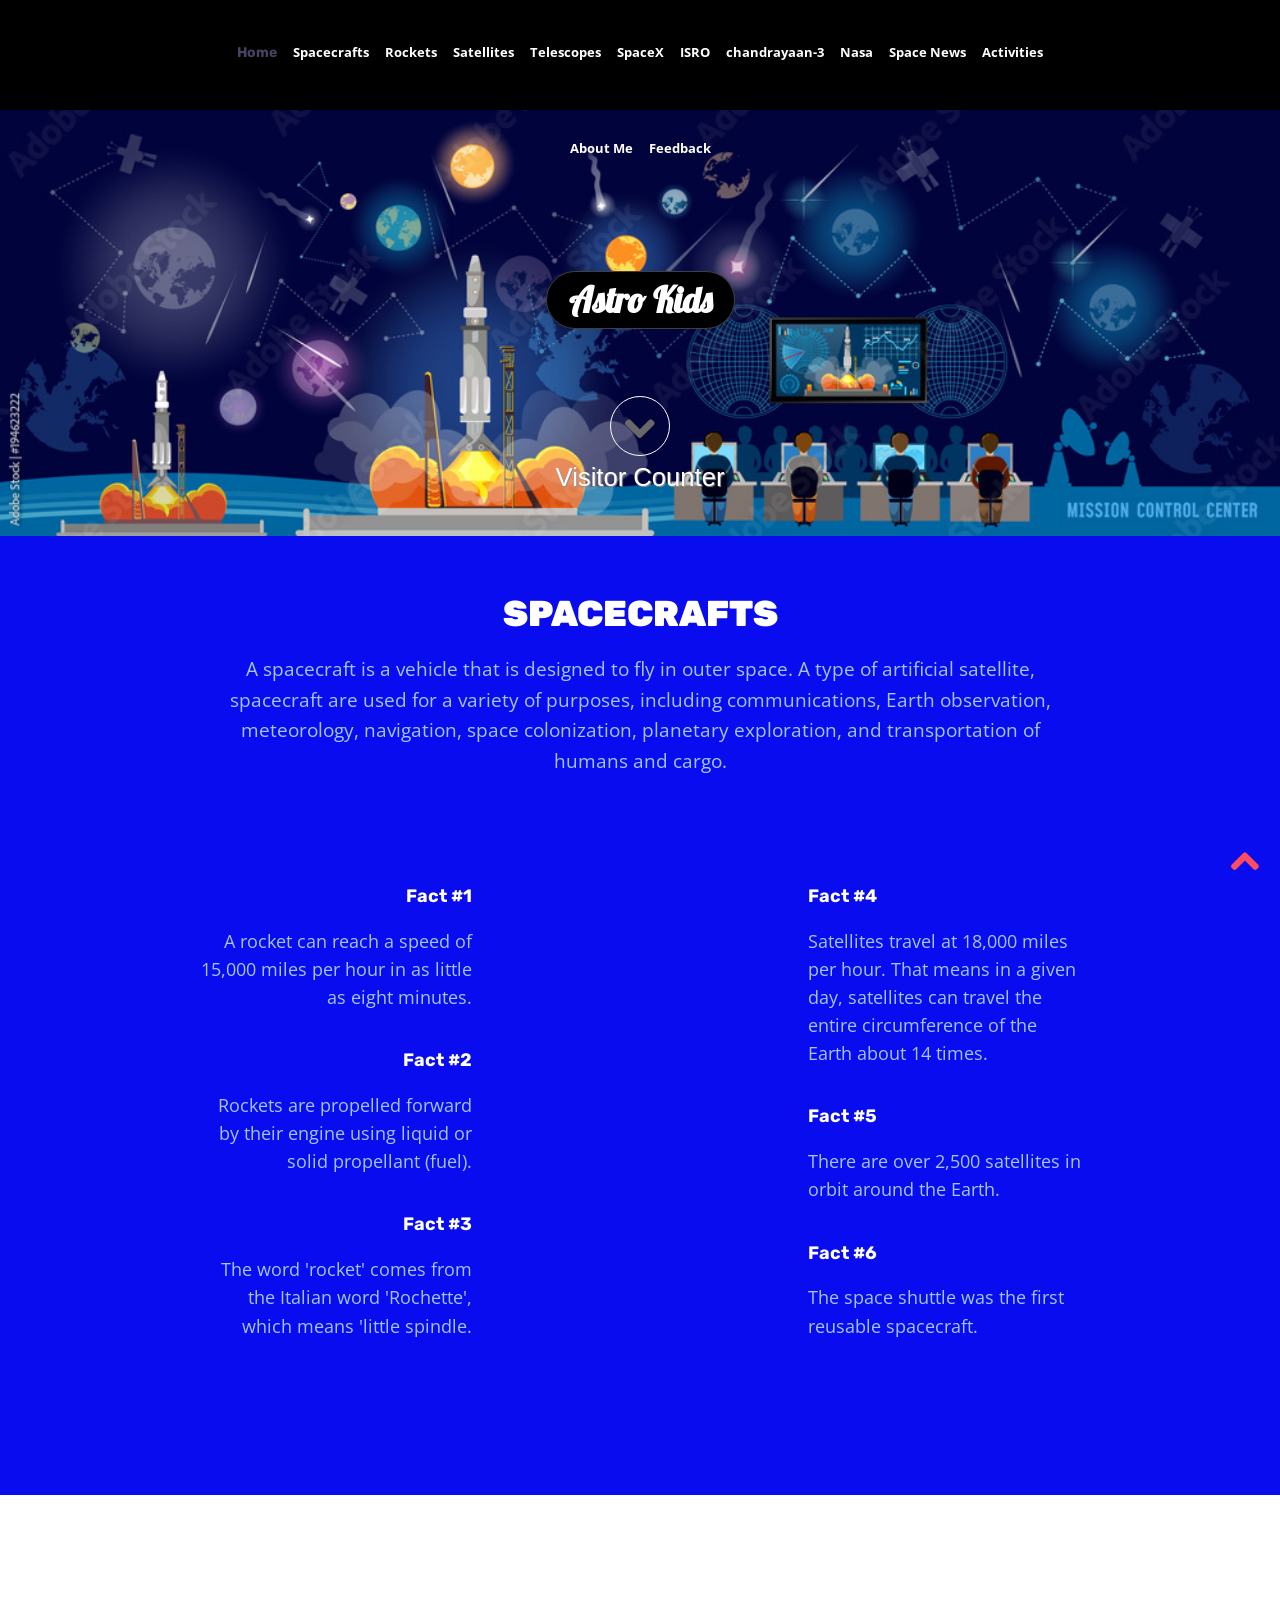
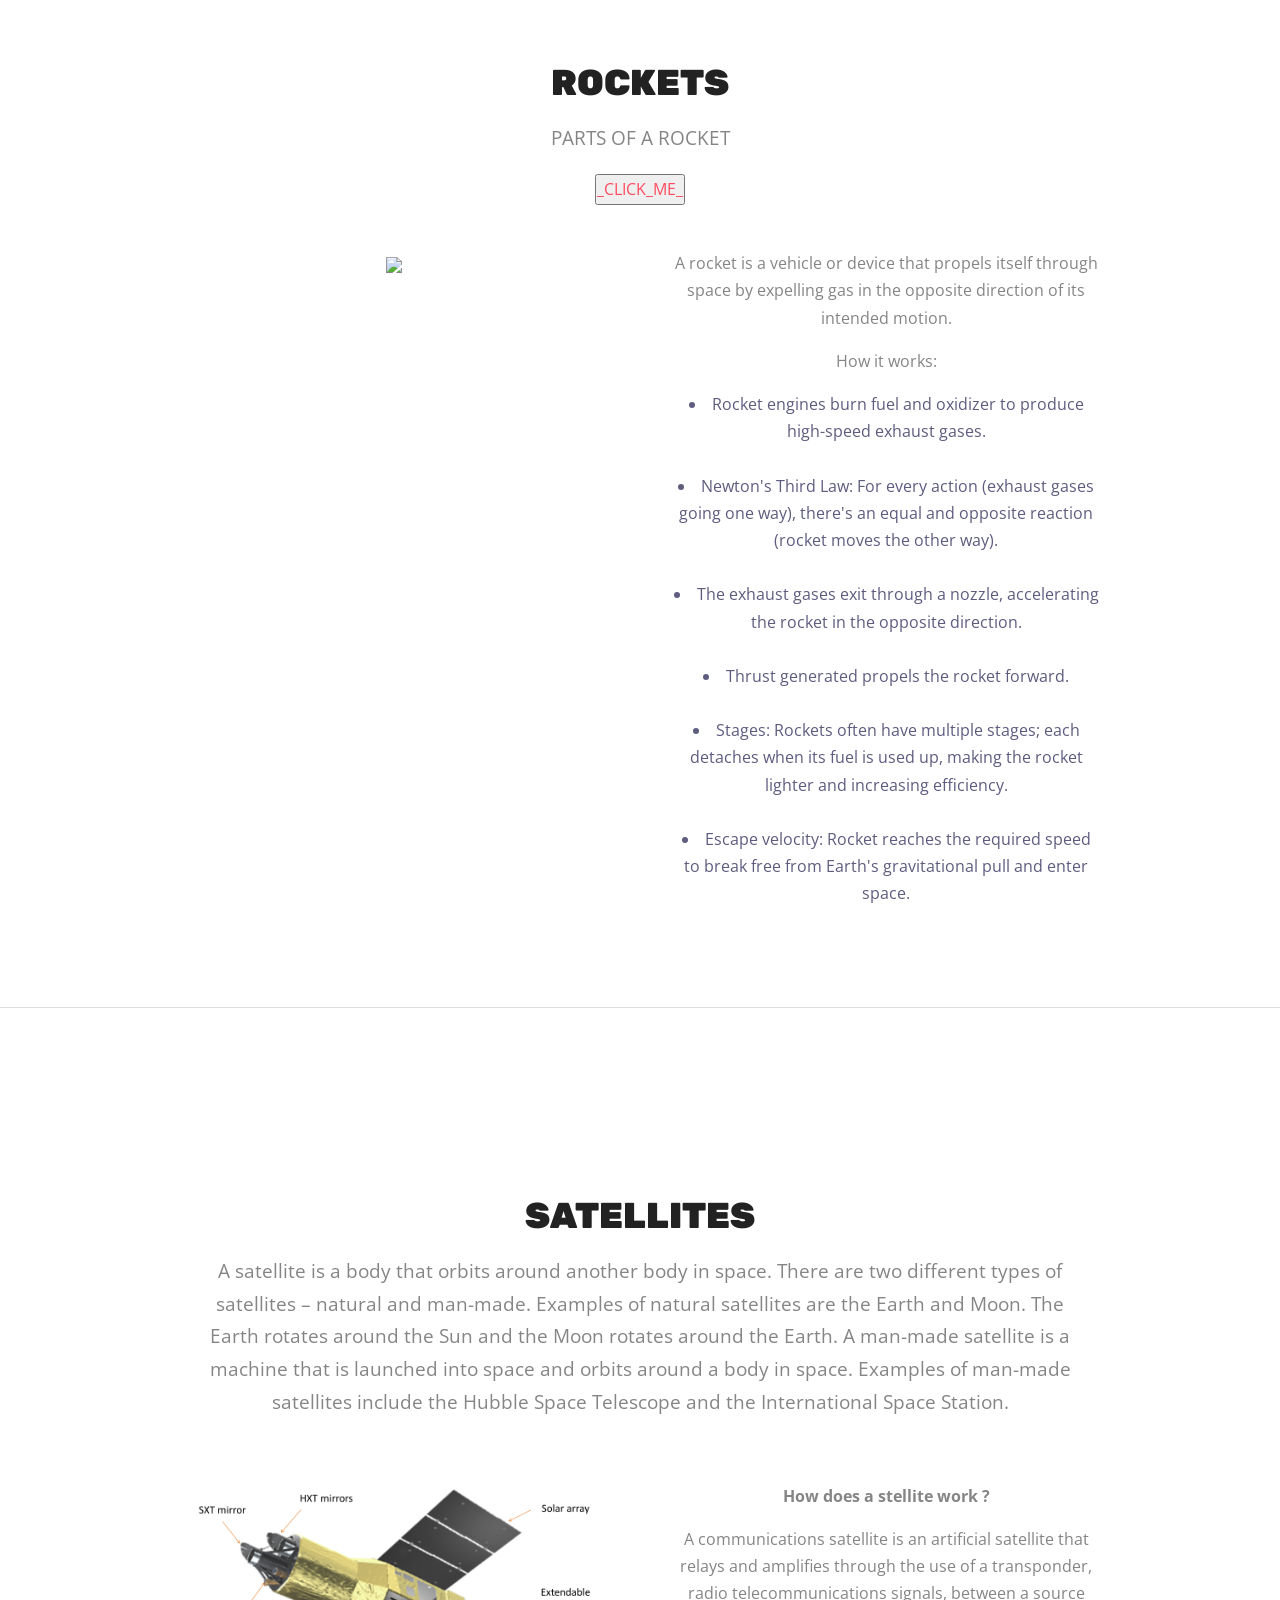
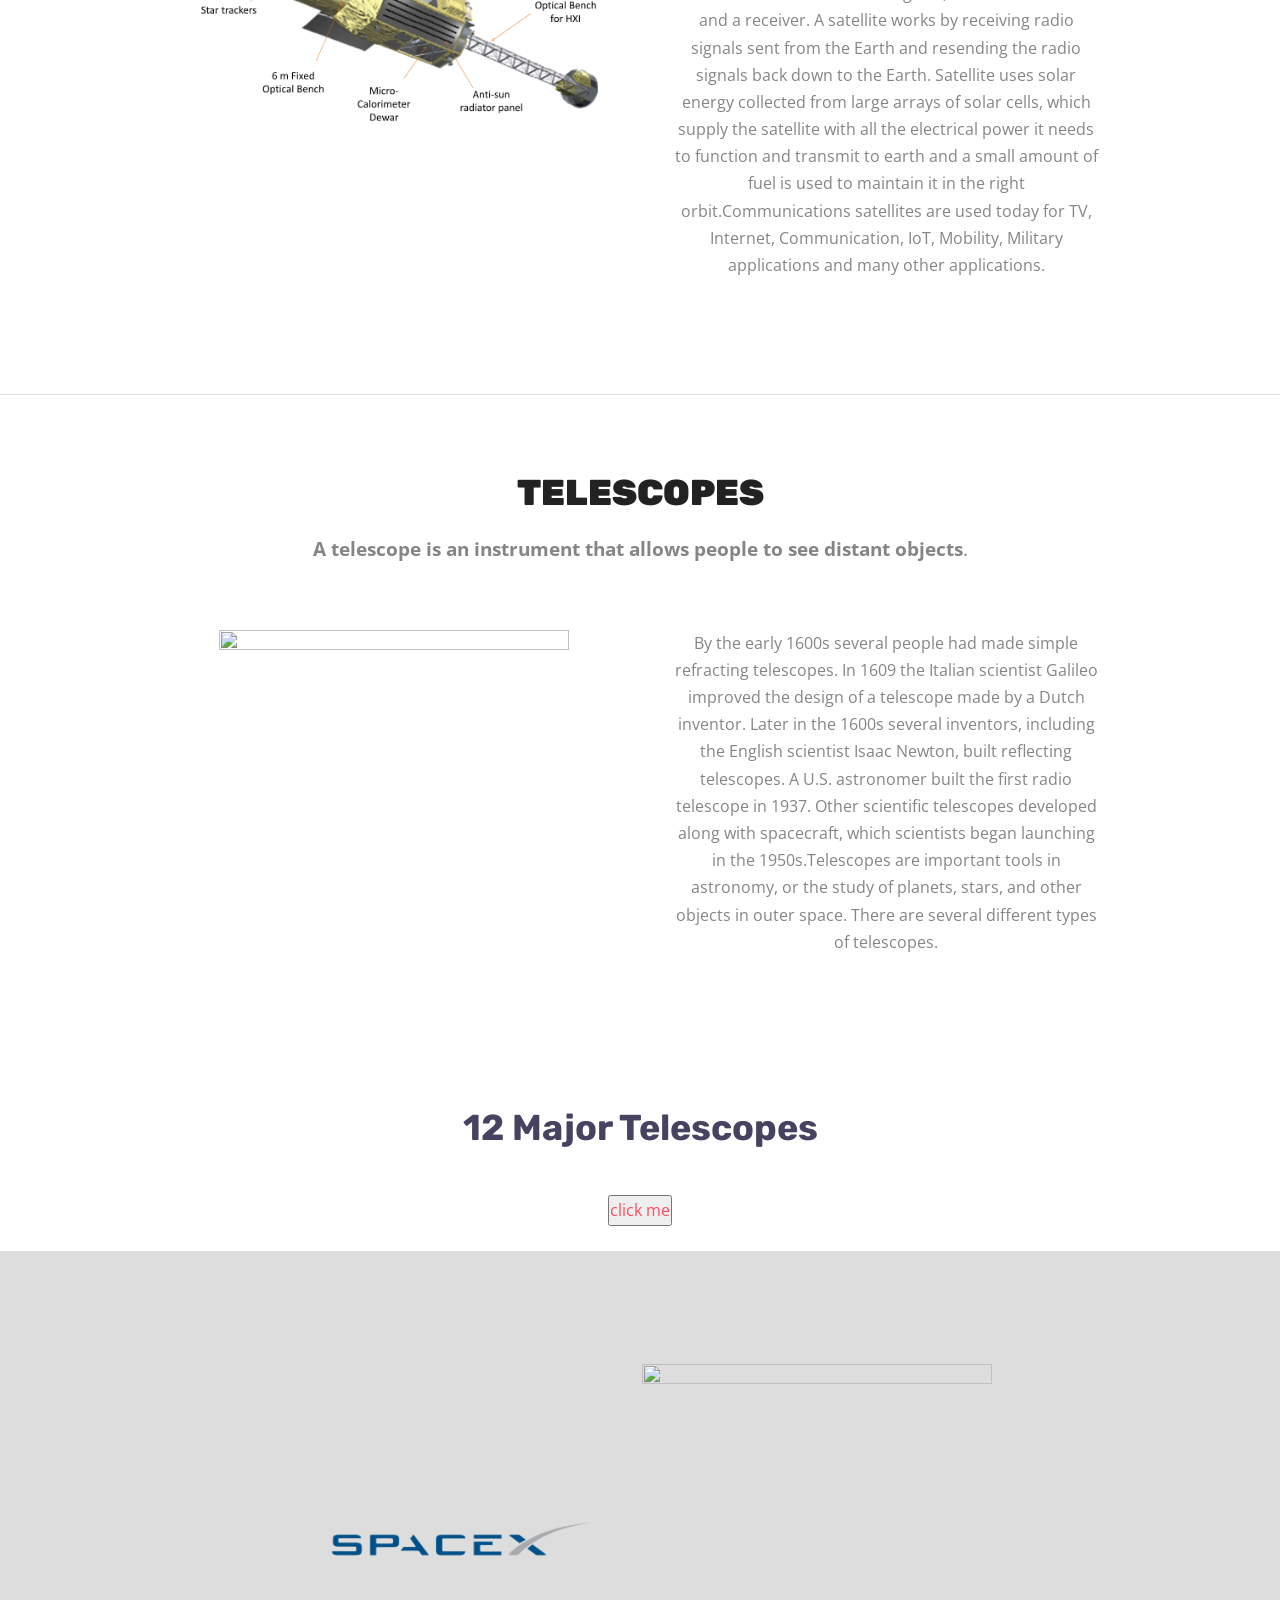
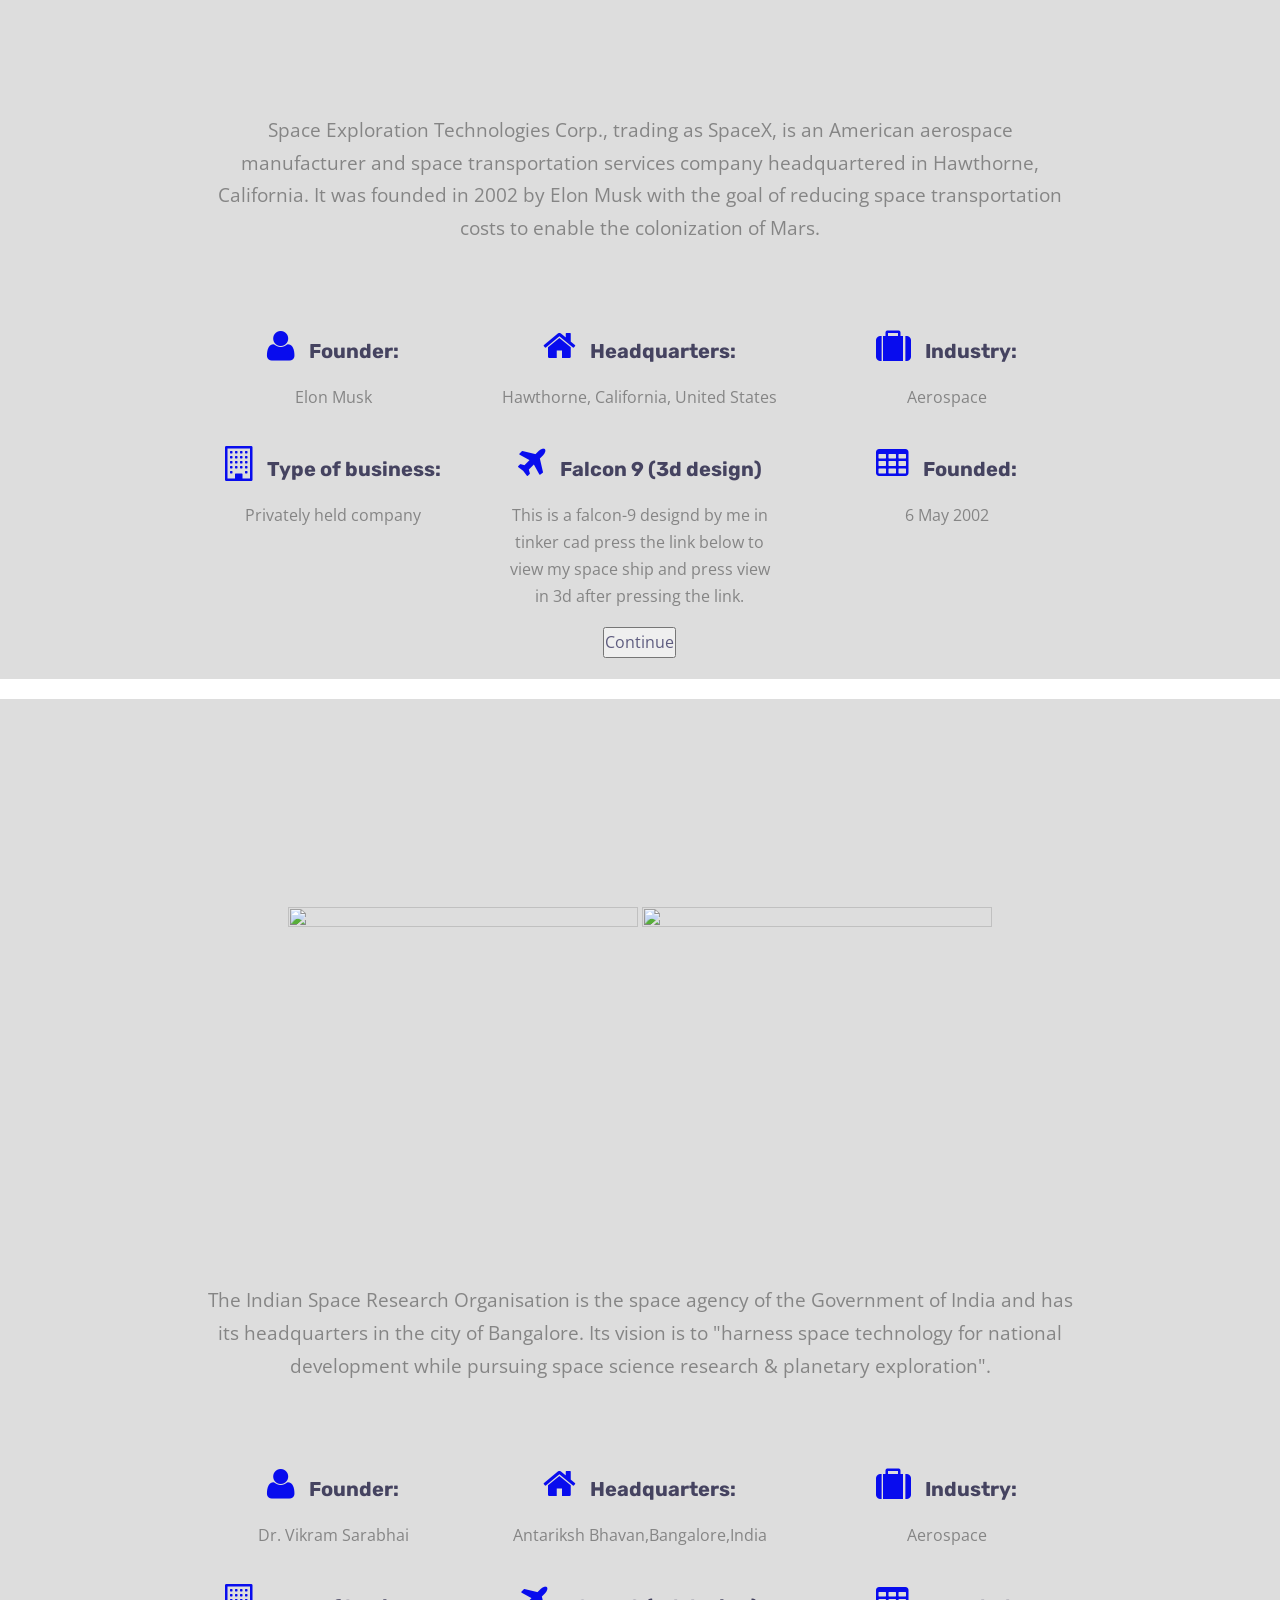
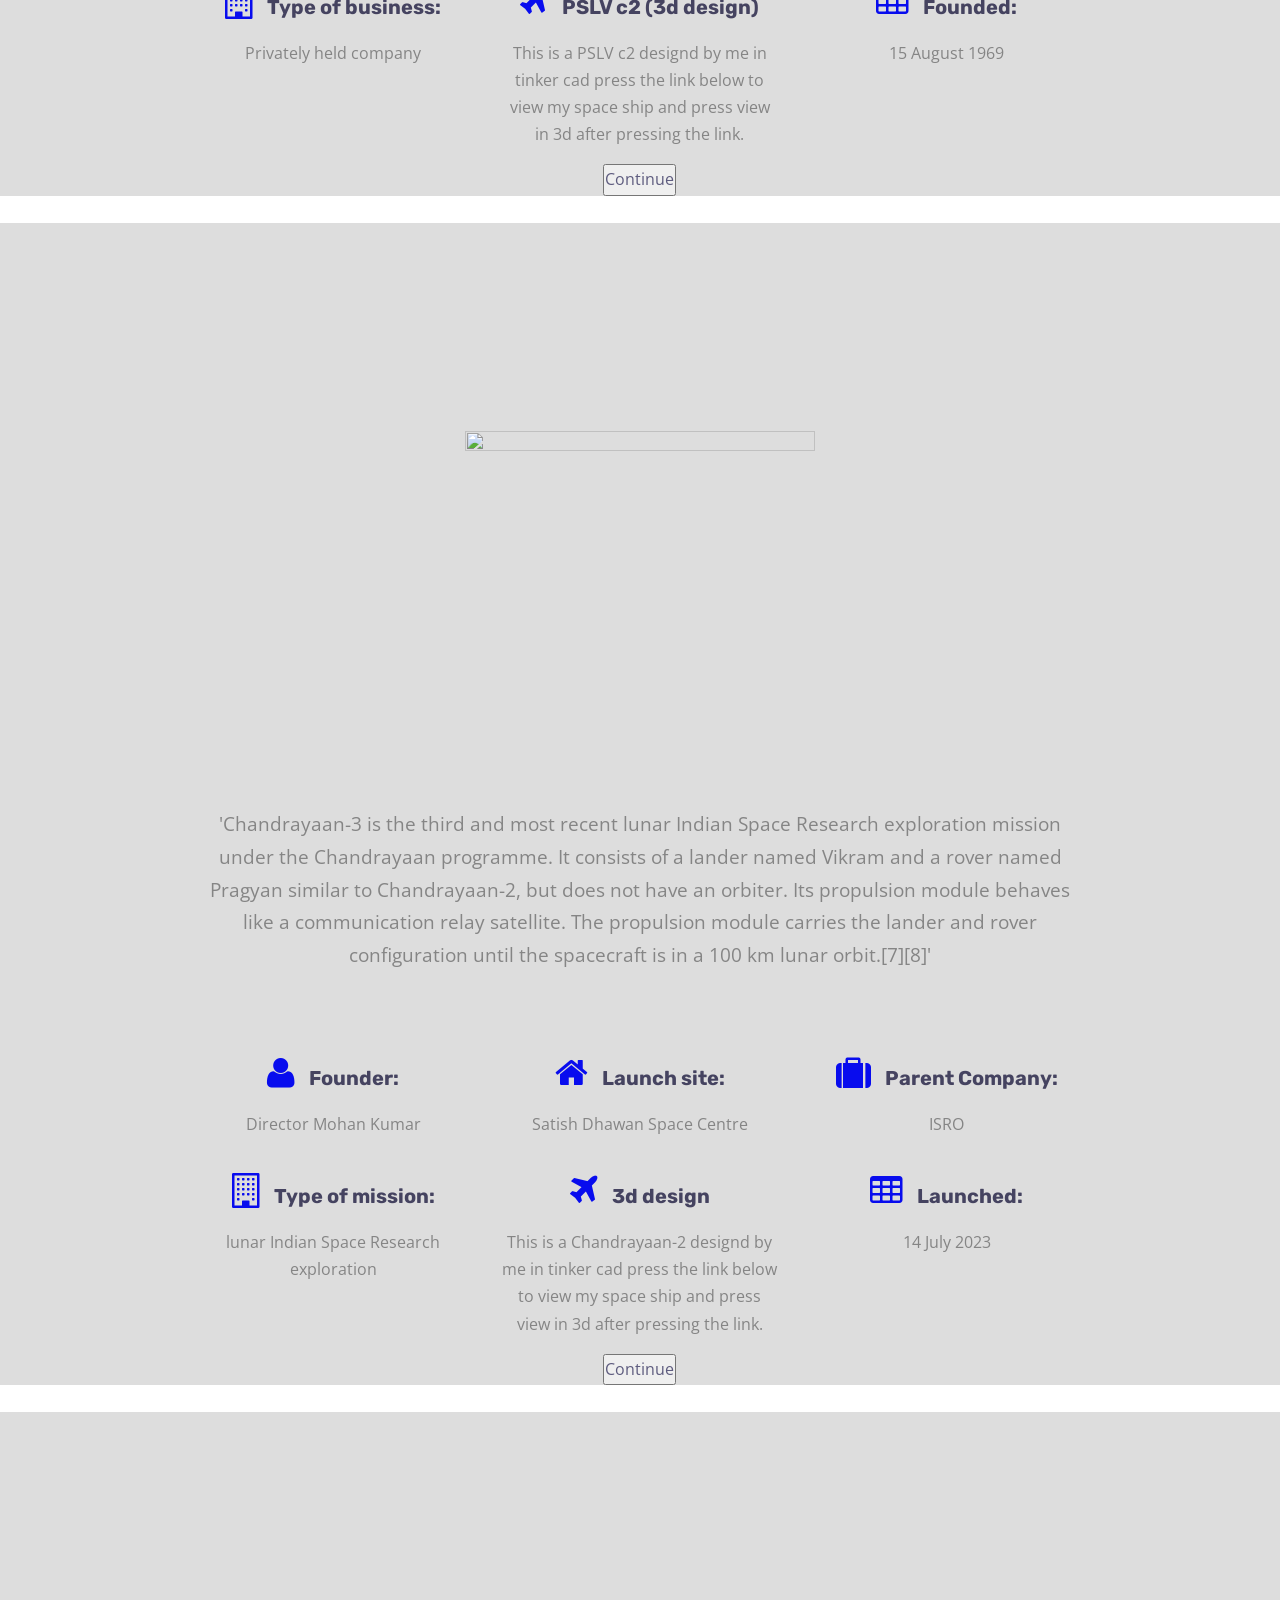
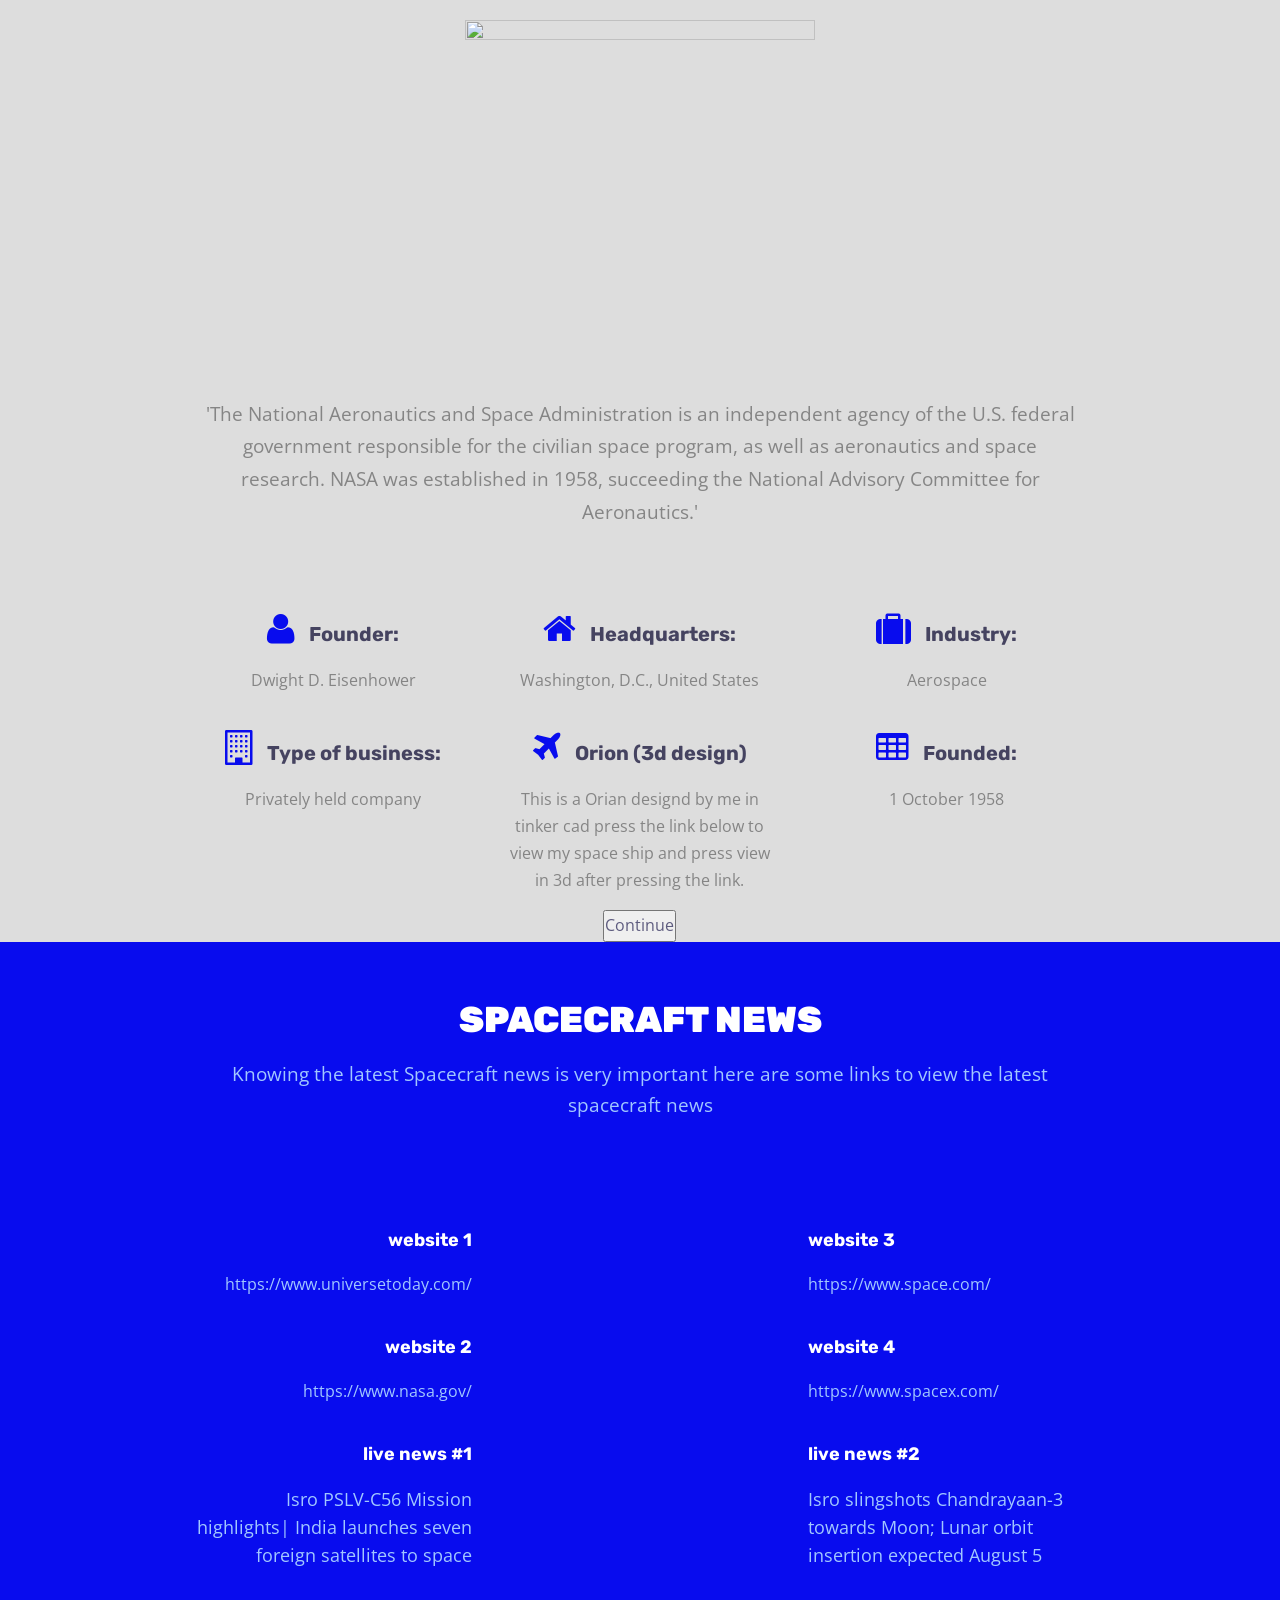
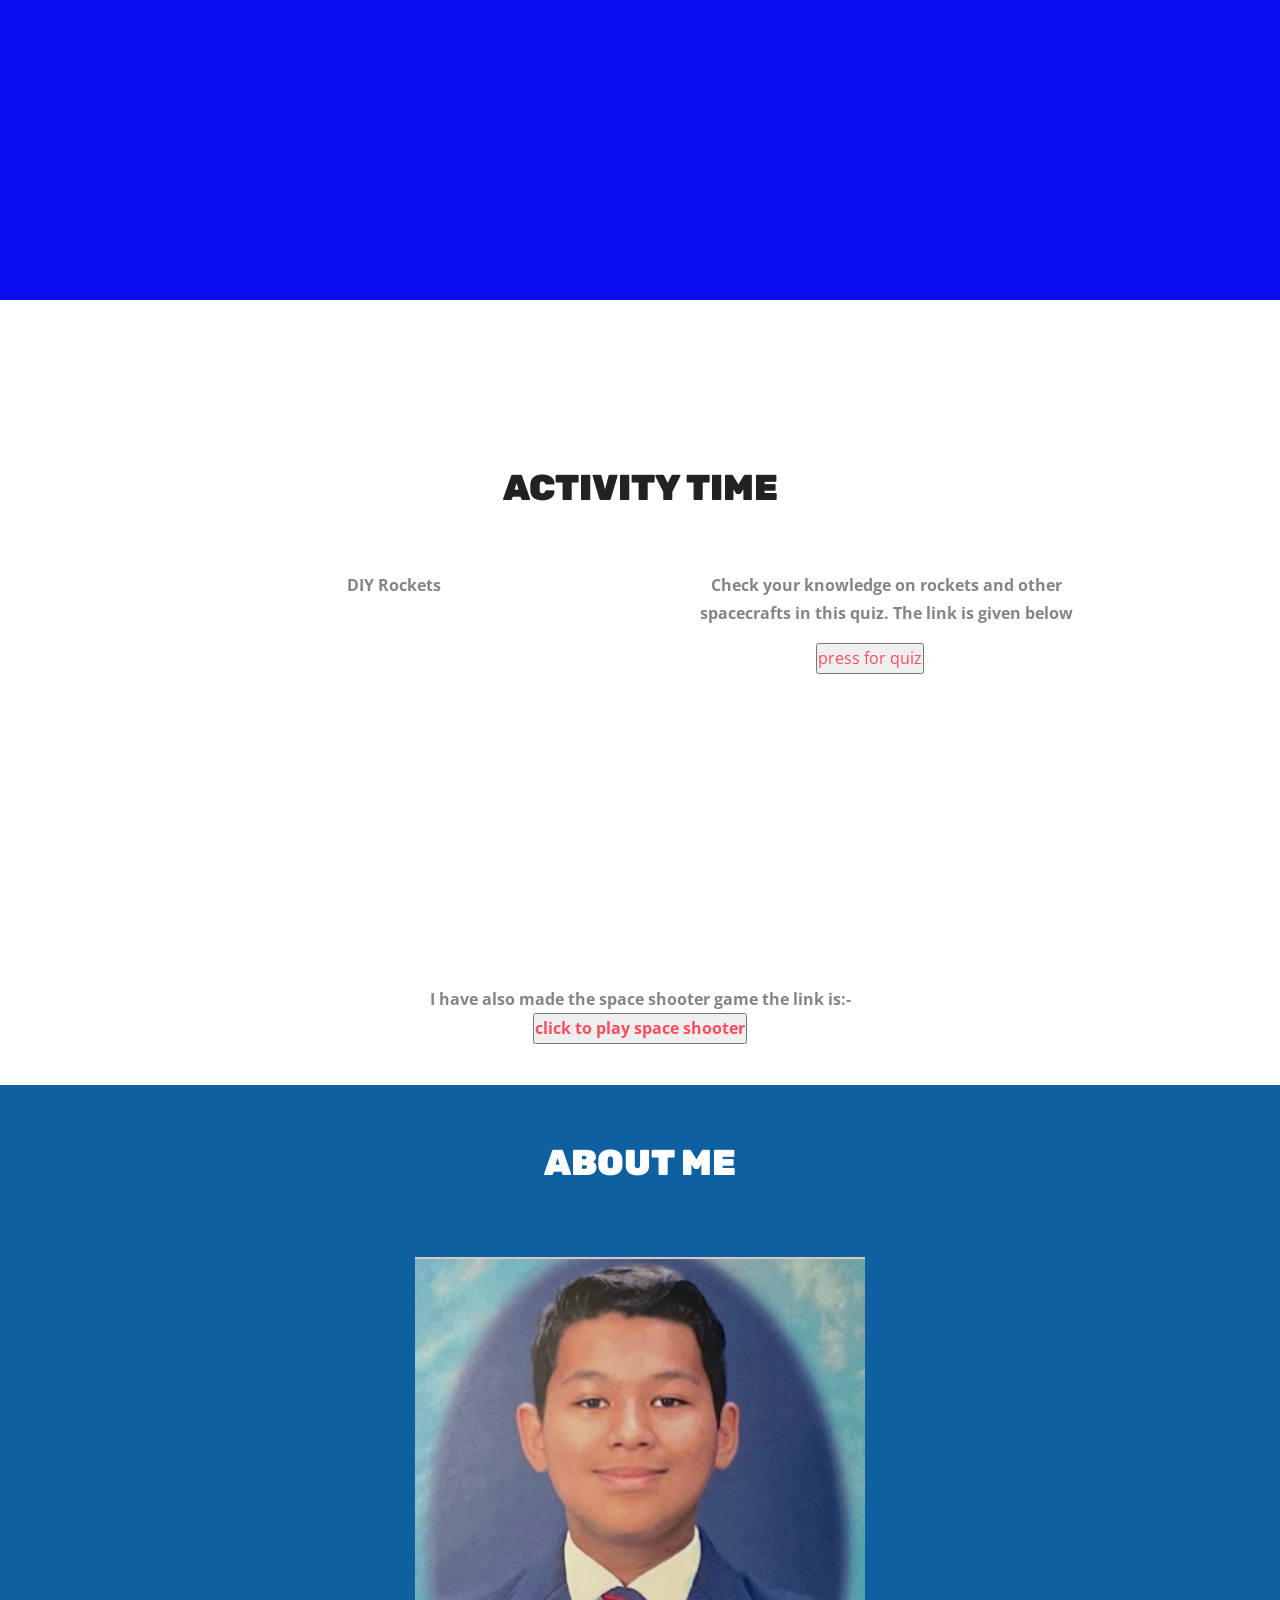
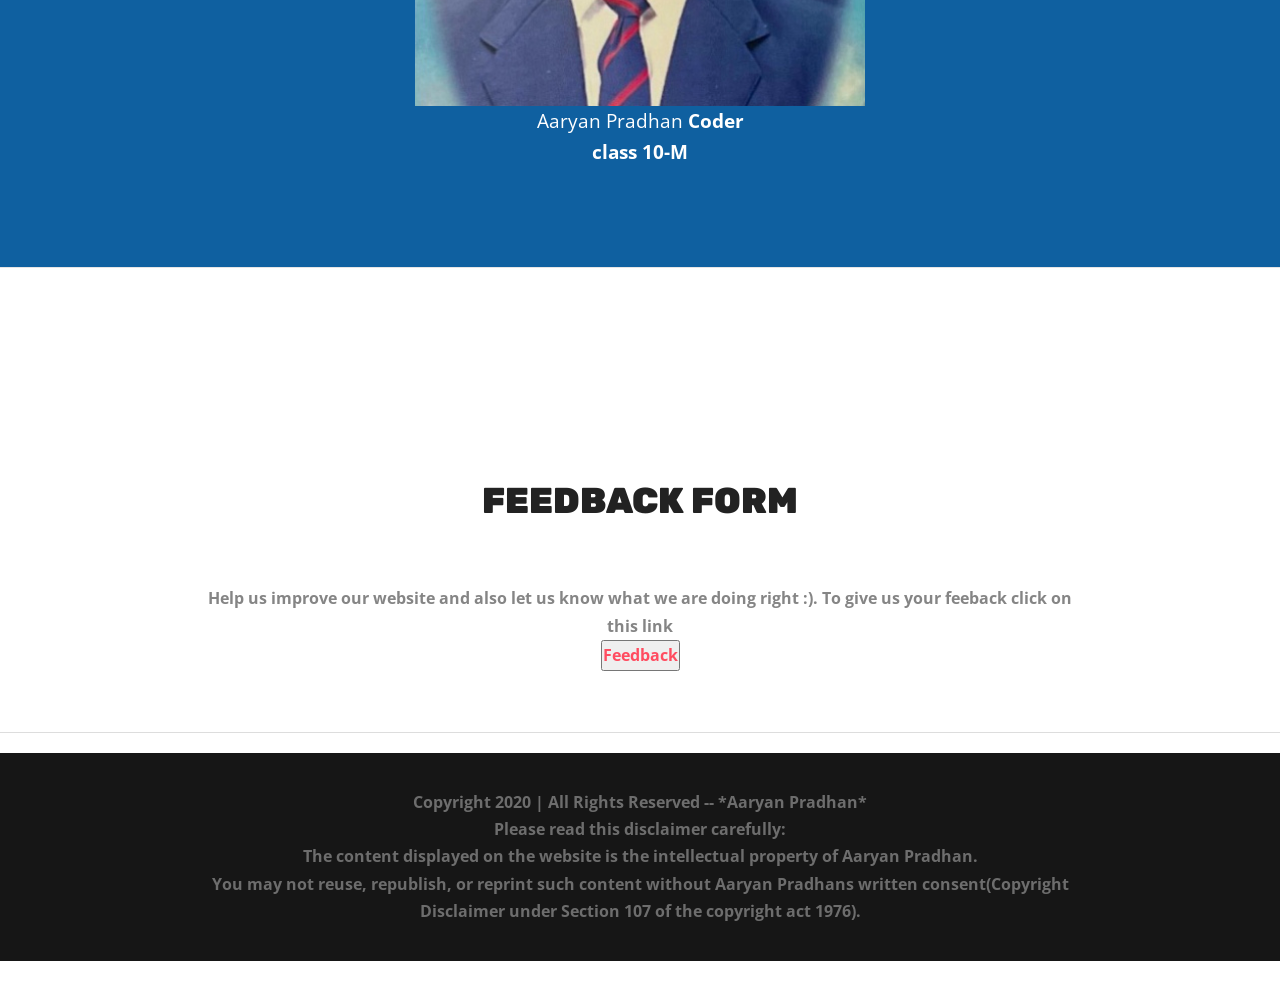
==== commit 423a5de2: "Update index.html" ====
--- a/index.html
+++ b/index.html
@@ -99,7 +99,7 @@
         <div class="banner-container"> <img src="images/banner-bg.jpg" alt="banner" />
             <div class="container banner-content">
                 <div class="hero-text animated fadeInDownBig"> <a href="#" class="scroll-top logo animated bounceInLeft"><b style="background-color: black;">Astro Kids</b> </a>
-                    <h1 class="responsive-headline" style="font-size: 40px; color: white; text-emphasis-style: ;<br /> <strong>ASTRONOMY</strong></h1> <a href="#basics" class="arrow-link"> <i class="fa fa-chevron-down fa-2x"></i> </a> <br><br>
+                    <h1 class="responsive-headline" style="font-size: 40px; color: white; text-emphasis-style: ;"></h1> <a href="#basics" class="arrow-link"> <i class="fa fa-chevron-down fa-2x"></i> </a> <br>
                     <p align center>Visitor Counter<script type="text/javascript" src="https://www.freevisitorcounters.com/en/home/counter/1058246/t/5"></script>
                     </p>
                 </div>
--- a/css/isotope.css
+++ b/css/isotope.css
@@ -0,0 +1,181 @@
+/* Start: Recommended Isotope styles */
+
+/**** Isotope Filtering ****/
+
+.isotope-item {
+  z-index: 2; 
+padding: 5px;
+background: #FFE4A9;
+}
+
+.isotope-hidden.isotope-item {
+  pointer-events: none;
+  z-index: 1;
+}
+
+/**** Isotope CSS3 transitions ****/
+
+.isotope,
+.isotope .isotope-item {
+  -webkit-transition-duration: 0.8s;
+     -moz-transition-duration: 0.8s;
+      -ms-transition-duration: 0.8s;
+       -o-transition-duration: 0.8s;
+          transition-duration: 0.8s;
+}
+
+.isotope {
+  -webkit-transition-property: height, width;
+     -moz-transition-property: height, width;
+      -ms-transition-property: height, width;
+       -o-transition-property: height, width;
+          transition-property: height, width;
+}
+
+.isotope .isotope-item {
+  -webkit-transition-property: -webkit-transform, opacity;
+     -moz-transition-property:    -moz-transform, opacity;
+      -ms-transition-property:     -ms-transform, opacity;
+       -o-transition-property:         top, left, opacity;
+          transition-property:         transform, opacity;
+}
+
+/**** disabling Isotope CSS3 transitions ****/
+
+.isotope.no-transition,
+.isotope.no-transition .isotope-item,
+.isotope .isotope-item.no-transition {
+  -webkit-transition-duration: 0s;
+     -moz-transition-duration: 0s;
+      -ms-transition-duration: 0s;
+       -o-transition-duration: 0s;
+          transition-duration: 0s;
+}
+
+/* End: Recommended Isotope styles */
+
+
+
+/* disable CSS transitions for containers with infinite scrolling*/
+.isotope.infinite-scrolling {
+  -webkit-transition: none;
+     -moz-transition: none;
+      -ms-transition: none;
+       -o-transition: none;
+          transition: none;
+}
+
+
+
+/**** Isotope styles ****/
+
+/* required for containers to inherit vertical size from window */
+/*html,
+body {
+  height: 100%;
+}*/
+
+#container {
+  border: 1px solid #666;
+  padding: 5px;
+  margin-bottom: 20px;
+}
+
+.element {
+  width: 110px;
+  height: 110px;
+  margin: 5px;
+  float: left;
+  overflow: hidden;
+  position: relative;
+  background: #888;
+  color: #222;
+  -webkit-border-top-right-radius: 1.2em;
+      -moz-border-radius-topright: 1.2em;
+          border-top-right-radius: 1.2em;
+}
+
+.element.alkali          { background: #F00; background: hsl(   0, 100%, 50%); }
+.element.alkaline-earth  { background: #F80; background: hsl(  36, 100%, 50%); }
+.element.lanthanoid      { background: #FF0; background: hsl(  72, 100%, 50%); }
+.element.actinoid        { background: #0F0; background: hsl( 108, 100%, 50%); }
+.element.transition      { background: #0F8; background: hsl( 144, 100%, 50%); }
+.element.post-transition { background: #0FF; background: hsl( 180, 100%, 50%); }
+.element.metalloid       { background: #08F; background: hsl( 216, 100%, 50%); }
+.element.other.nonmetal  { background: #00F; background: hsl( 252, 100%, 50%); }
+.element.halogen         { background: #F0F; background: hsl( 288, 100%, 50%); }
+.element.noble-gas       { background: #F08; background: hsl( 324, 100%, 50%); }
+
+
+.element * {
+  position: absolute;
+  margin: 0;
+}
+
+.element .symbol {
+  left: 0.2em;
+  top: 0.4em;
+  font-size: 3.8em;
+  line-height: 1.0em;
+  color: #FFF;
+}
+.element.large .symbol {
+  font-size: 4.5em;
+}
+
+.element.fake .symbol {
+  color: #000;
+}
+
+.element .name {
+  left: 0.5em;
+  bottom: 1.6em;
+  font-size: 1.05em;
+}
+
+.element .weight {
+  font-size: 0.9em;
+  left: 0.5em;
+  bottom: 0.5em;
+}
+
+.element .number {
+  font-size: 1.25em;
+  font-weight: bold;
+  color: hsla(0,0%,0%,.5);
+  right: 0.5em;
+  top: 0.5em;
+}
+
+.variable-sizes .element.width2 { width: 230px; }
+
+.variable-sizes .element.height2 { height: 230px; }
+
+.variable-sizes .element.width2.height2 {
+  font-size: 2.0em;
+}
+
+.element.large,
+.variable-sizes .element.large,
+.variable-sizes .element.large.width2.height2 {
+  font-size: 3.0em;
+  width: 350px;
+  height: 350px;
+  z-index: 100;
+}
+
+.clickable .element:hover {
+  cursor: pointer;
+}
+
+.clickable .element:hover h3 {
+  text-shadow:
+    0 0 10px white,
+    0 0 10px white
+  ;
+}
+
+.clickable .element:hover h2 {
+  color: white;
+}
+
--- a/css/styles.css
+++ b/css/styles.css
@@ -0,0 +1,1373 @@
+/*
+Theme Name: Vibrant 
+Author URI: http://webthemez.com/
+Description: This theme is a best responsive web template. It would be great for a corporate websites, business websites, personal blog.
+License: Free to use for personal and commercial, but you need to place back link in the bottom of the template.
+*/
+@import url(http://fonts.googleapis.com/css?family=Lobster);
+@import url(http://fonts.googleapis.com/css?family=Open+Sans:400,700,600);
+@import url(http://fonts.googleapis.com/css?family=Oswald:400,700);
+* {
+	margin: 0;
+	padding: 0;
+	font-family: 'Open Sans', sans-serif;
+}
+body {
+	height: 100%;
+	font-family: 'Open Sans', sans-serif;
+	font-size: 16px;
+	line-height: 1.7;
+	color: #666666;
+	-webkit-font-smoothing: antialiased;
+	-webkit-text-size-adjust: 100%;
+	background: #fff;
+	transition: all 0.3s linear;
+	-webkit-transition: all 0.3s linear;
+	-moz-transition: all 0.3s linear;
+	-o-transition: all 0.3s linear;
+}
+section{
+	text-align:center
+	}
+	#album
+	{
+	border-style:solid;
+	  border-color:#689F38
+	  border: 1px 
+	  border-radius: 80px;
+	  padding: 5px;
+	  width: 500px;
+	}
+::selection {
+	color: #fff;
+	background: #080cee;
+}
+
+::-moz-selection {
+ color: #fff;
+ background: #080cee;
+}
+p {
+	color: #858585;
+	margin: 0 0 1em !important;
+}
+h1, h2, h3, h4, h5, h6 {
+	font-family: 'Oswald', sans-serif;
+}
+.fitImage {
+	max-width: 100%;
+	vertical-align: middle;
+	display: inline-block;
+}
+.animated {
+	/* -webkit-animation-duration: 1s; */
+	animation-duration: 1s;
+	-webkit-animation-delay: 0s;
+	animation-delay: 0s;
+}
+.mcbook {
+	opacity: 0;
+}
+.show {
+	opacity: 1;
+}
+.pDark p {
+	color: #6D6D6D;
+}
+#services .circle:hover {
+/*	transform: rotate(360deg);
+	-webkit-transform: rotate(360deg);
+	-moz-transform: rotate(360deg);
+	-o-transform: rotate(360deg);
+	-ms-transform: rotateY(360deg);
+	transition: all 0.2s linear 0s;
+	-webkit-transition: all 0.2s linear 0s;
+	-moz-transition: all 0.2s linear 0s;
+	-o-transition: all 0.2s linear 0s;*/
+}
+.pDark h3 {
+	color: #BEBEBE;
+}
+.btn {
+	background: #0F60A0;
+}
+.btn:hover {
+	background: #145AC4;
+}
+.btn, .form-control, .team-socials i {
+	border-radius: 5px !important;
+}
+.form-group {
+	margin: 0 auto;
+	margin-bottom: 15px;
+	width: 75%;
+}
+.form-control {
+border: none;
+padding: 22px 4px;
+outline: none;
+color: #585858;
+margin: 0;
+width: 210px;
+max-width: 100%;
+display: block;
+margin-bottom: 20px;
+background:rgba(245, 242, 237, 0.11);
+font-size: inherit;
+border-radius: 0px !important;
+width: 99%;
+}
+.button-outline {
+	-webkit-font-smoothing: antialiased;
+	display: inline-block;
+	vertical-align: middle;
+	zoom: 1;
+	color: #fff;
+	padding: 10px 25px;
+	border: 2px solid #fff;
+	border-radius: 0px;
+	font-size: 16px;
+	font-weight: 400;
+	background: rgba(255,255,255,0.15);
+}
+.button-outline:hover {
+	color: #fff;
+	background: rgba(255,255,255,0.35);
+}
+a {
+	color: #0F60A0;
+	text-decoration: none;
+	text-shadow: none;
+	-webkit-transition: all 0.2s linear;
+	-moz-transition: all 0.2s linear;
+	-ms-transition: all 0.2s linear;
+	-o-transition: all 0.2s linear;
+	transition: all 0.2s linear;
+}
+a:hover {
+	color: #000;
+	text-decoration: none;
+}
+.btn {
+	border: 0px;
+	border-radius: 0px;
+}
+.btn-primary {
+	background: #0F60A0;
+}
+.form-control {
+	border-radius: 0px;
+}
+.mrgn30 {
+	margin: 30px 0;
+}
+.copyright {
+	color: #6D6D6D;
+	background: #161616;
+	padding: 20px 0;
+}
+#top {
+	position: relative;
+}
+.topHome {
+	position: fixed;
+	bottom: 20px;
+	right: 20px;
+	z-index: 5;
+}
+.topHome:hover {
+	color: #555;
+}
+/* Header 
+----------------------------------------------*/
+#section-top {
+	background: #4E4E4E;
+}
+#section-top ul {
+	margin: 0;
+	padding: 0;
+	list-style: none;
+	float: right;
+}
+#section-top ul li {
+	display: inline-block;
+}
+#section-top ul li a {
+	border-radius: 2px;
+	display: inline-block;
+	height: 35px;
+	line-height: 35px;
+	width: 35px;
+	text-align: center;
+}
+#section-top .region-top-first {
+	float: right;
+}
+.header {
+	position: fixed;
+	width: 100%;
+	background: transprant;
+	z-index: 50;
+	border-radius: 0;
+	top: 0px;
+}
+.navbar-brand {
+	display: none;
+}
+.navbar-nav {
+	float: none;
+	position: absolute;
+	right: 0;
+	left: 0;
+	text-align: center;
+}
+.navbar-nav>li {
+	float: none;
+	display: inline-block;
+}
+.addBg .navbar-nav {
+	float: right;
+	position: initial;
+	transition: all 0.3s linear;
+	-webkit-transition: all 0.3s linear;
+	-moz-transition: all 0.3s linear;
+	-o-transition: all 0.3s linear;
+}
+.addBg {
+	background: #000;
+	transition: all 0.3s linear;
+	-webkit-transition: all 0.3s linear;
+	-moz-transition: all 0.3s linear;
+	-o-transition: all 0.3s linear;
+}
+.addBg .navbar-brand {
+	display: block;
+}
+.navbar-inverse {
+	background: transparent;
+}
+.navbar-inverse .navbar-toggle {
+	background-color: #0F60A0;
+}
+.navbar-inverse .navbar-toggle .icon-bar {
+/*background-color: #0F60A0;*/
+}
+.navbar-inverse .navbar-toggle:hover, .navbar-inverse .navbar-toggle:focus {
+	background: #0F60A0;
+}
+.navbar-inverse .navbar-nav > li > a:hover, .navbar-inverse .navbar-nav > li > a:focus {
+	color: #fff;
+}
+.navbar-inverse .navbar-toggle:hover .icon-bar {
+	background: #fff;
+}
+.navbar-toggle {
+}
+.hero-text {
+	color: #676e73;
+	width: 83%;
+	text-align: center;
+	margin: 18% auto 24px auto;
+	font-family: 'Oswald', sans-serif;
+}
+.hero-text p {
+	font-family: 'Oswald', sans-serif;
+	padding: 0;
+	margin: 12px 8% 0;
+	text-shadow: 0px 1px 2px rgba(0, 0, 0, .2);
+}
+.actionPanel {
+	padding: 25px 0;
+	background: #0F60A0;
+}
+.actionPanel h3 {
+	margin: 0px;
+}
+.circle {
+	background: #6D6D6D;
+	color: #FFFFFF;
+	line-height: 120px !important;
+	background: red;
+	display: block;
+	width: 100%;
+}
+#section-strapline {
+	background: #f00bfff;
+	line-height: 42px;
+	clear: both;
+}
+/*----Nav ----*/
+.navbar-inverse .navbar-collapse, .navbar-inverse .navbar-form {
+	border: 0px solid transparent;
+}
+.header .navbar-brand {
+	float: left;
+	line-height: 35px;
+	height: 50px;/*color:#0F60A0;*/
+}
+.navbar-brand b {
+	color: #fff;
+	font-weight: 900;
+}
+.navbar-brand b i {
+	color: #fff;
+	font-style: normal;
+}
+.logo {
+	font-size: 2.2em;
+	text-shadow: none;
+	margin: 8px 0 0 0;
+}
+.logo b {
+	color: #fff;
+	font-family: 'Lobster', cursive;
+	border: 1px solid rgba(255, 255, 255, 0.25);
+	padding: 6px 22px;
+	border-radius: 40px;
+}
+.addBg .logo b {
+	padding: 0px;
+	border: none;
+}
+.logo:hover {
+	color: #5A5A5A;
+}
+.header .navbar {
+	margin: 0;
+	background: transparent;
+	border: 0;
+}
+.navbar-inverse .navbar-nav > li > a {
+	color: #fff;
+	font-size: 1.2em !important;
+	line-height: normal;
+	margin: 17px;
+	padding: 6px 0px !important;
+	border-radius: 5px;
+	font-family: 'Oswald', sans-serif;
+	font-weight: 400;
+}
+.navbar-inverse .navbar-nav > .active > a, .navbar-inverse .navbar-nav > .active > a:hover, .navbar-inverse .navbar-nav > .active > a:focus {
+	color: #147FD3;
+	background: none;
+	border-radius: 0px;
+}
+.navbar-inverse .navbar-nav > .active {
+}
+.navbar-nav > li:hover > a {
+	color: #fff;
+}
+.header .navbar-nav > li > a {
+	padding: 25px 18px;
+}
+.page-section {
+	width: 100%;
+	height: auto;
+	padding: 35px 0;
+	text-align:center;
+}
+.noPadd {
+	padding: 0;
+}
+.page-section h1 {
+	font-size: 3.5em;
+	margin: 90px 0 30px;
+	line-height: 1.2em;
+}
+.page-section h1 span {
+	font-weight: 200;
+}
+.page-section h2 {
+	color: #0F60A0;
+}
+.page-section p {
+	font-size: 1.1em;
+	line-height: 1.6em;
+}
+.darkBg {
+	background: #000;
+}
+.darkBg .fa {
+	color: #0F60A0;
+}
+/*--- Banner ----*/
+.banner-container {
+	width: 100%;
+	position: relative;
+	padding: 0px;
+	box-shadow: 0px 0px 1px rgba(0,0,0,0.4);
+	background-size: 100% 100%;
+	background-size: cover;
+	position: relative;
+	border-bottom: 2px #0F60A0solid;
+}
+.banner-container > img {
+	width: 100%;
+}
+.banner-content {
+	position: absolute;
+	z-index: 3;
+	top: 0px;
+	left: 0px;
+	right: 0px;
+}
+.hero-text h1 {
+	color: #616161;
+	font-size: 6.5em;
+	margin: 2% 0 30px;
+	line-height: 1.5em;
+	text-shadow: 1px 1px 1px #8F8F8F;
+	font-size: 40px;
+	margin: 45px 0 13px;
+	text-shadow: 0 1px 1px rgba(0, 0, 0, 0.8);
+	font-weight: normal;
+	font-family: 'Open Sans', sans-serif;
+}
+.hero-text p {
+	font-size: 1.6em;
+	color: #fff;
+	font-style: normal;
+	font-family: 'Roboto', sans-serif;
+	text-shadow: 1px 1px 1px #8F8F8F;
+}
+.arrow-link {
+	display: inline-block;
+	font-size: 17px;
+	margin-top: 20px;
+	height: 60px;
+	line-height: 60px;
+	overflow: hidden;
+	text-align: center;
+	vertical-align: top;
+	width: 60px;
+	color: #686868 !important;
+	border-radius: 98px;
+	border: 1px solid #fff;
+	padding: 6px 3px;
+}
+a.arrow-link {
+	color: #080cee;
+}
+a.arrow-link:hover {
+	color: #fff;
+}
+.colord {
+	background: #080cee;
+}
+.colord h3 {
+	color: #fff;
+}
+.hero-button {
+	text-align: center;
+	background: rgba(255, 255, 255, 0.36);
+	border: 1px solid #fff;
+	padding: 20px;
+	display: inline-block;
+	margin: 0 auto;
+	clear: left;
+	width: auto;
+}
+.hero-img {
+	text-align: center;
+	margin: 124px auto 24px auto;
+}
+.da-slider {
+	margin: 0 auto !important;
+}
+.heading h2 {
+	color: #222;
+	font-size: 36px;
+	text-transform: uppercase;
+	font-weight: 900;
+}
+#contactUs .heading h2 {
+	color: #fff;
+}
+.sub-heading {
+	padding: 15px 0;
+}
+.sub-heading h2 {
+	font-size: 18px;
+	margin: 15px 0 8px !important;
+}
+.sub-heading p {
+	color: #5A5A5A;
+}
+.heading {
+	padding: 3px 10px;
+	padding-bottom: 15px;
+	margin-bottom: 30px;
+	display: block;
+}
+.heading p {
+	font-size: 1.2em;
+}
+.pdingBtm30 {
+	padding-bottom: 30px;
+}
+.da-arrows span:after {
+	width: 25px;
+	height: 37px;
+}
+.da-arrows span {
+	position: absolute;
+	top: 50%;
+	height: 34px;
+	width: 34px;
+	border-radius: 60px;
+	background: none;
+}
+.da-dots span {
+	display: inline-block;
+	position: relative;
+	width: 16px;
+	height: 16px;
+	border-radius: 50%;
+	background: rgba(255, 255, 255, 0.13);
+	margin: 3px;
+	cursor: pointer;
+	box-shadow: 1px 1px 1px rgba(0,0,0,0.1) inset, 1px 1px 1px rgba(255,255,255,0.1);
+	border: 2px solid #080cee;
+}
+img, video, iframe, embed, object {
+	max-width: 100%;
+	height: auto;
+}
+#features h2 {
+	color: #fff;
+}
+#features h4 {
+	color: #fff;
+}
+#features p {
+	color: #A1C7FF;
+}
+
+#solar {
+	background: #fff;
+	padding-top: 35px;
+	padding-bottom: 25px;
+	overflow: hidden;
+}
+#solar .feature {
+	margin-top: 30px;
+	margin-bottom: 54px;
+}
+#solar .right {
+	padding-left: 32px;
+	float: right;
+}
+#solar .left {
+	padding-right: 32px;
+	float: left;
+}
+#solar h3 {
+	font: 18px/34px;
+	text-transform: uppercase;
+	letter-spacing: 1px;
+	color: #222;
+}
+#solar .left {
+	padding-right: 32px;
+	float: left;
+}
+#solar .right {
+	float: right;
+}
+#aboutUs {
+	background: #fff;
+	padding-top: 35px;
+	padding-bottom: 25px;
+	overflow: hidden;
+}
+#aboutUs .feature {
+	margin-top: 30px;
+	margin-bottom: 54px;
+}
+#aboutUs .right {
+	padding-left: 32px;
+	float: right;
+}
+#aboutUs .left {
+	padding-right: 32px;
+	float: left;
+}
+#aboutUs h3 {
+	font: 18px/34px;
+	text-transform: uppercase;
+	letter-spacing: 1px;
+	color: #222;
+}
+.fluid-video-wrapper {
+	margin-top: 18px;
+}
+#aboutUs .left {
+	padding-right: 32px;
+	float: left;
+}
+#aboutUs .right {
+	float: right;
+}
+
+
+
+#work {
+	background: #fff;
+	padding-top: 35px;
+	padding-bottom: 25px;
+	overflow: hidden;
+}
+#work .feature {
+	margin-top: 30px;
+	margin-bottom: 54px;
+}
+#work .right {
+	padding-left: 32px;
+	float: right;
+}
+#work .left {
+	padding-right: 32px;
+	float: left;
+}
+#work h3 {
+	font: 18px/34px;
+	text-transform: uppercase;
+	letter-spacing: 1px;
+	color: #222;
+}
+
+#work .left {
+	padding-right: 32px;
+	float: left;
+}
+#work .right {
+	float: right;
+}
+
+
+#yoi h2 {
+	color: #fff;
+}
+#yoi h4 {
+	color: #fff;
+}
+#yoi p {
+	color: #A1C7FF;
+}
+#yoi a {
+	color: #A1C7FF;
+}
+
+
+.row .six {
+	width: 50%;
+}
+
+#services {
+	background: #DDDDDD;
+}
+.tbox {
+}
+.tbox1 h3 {
+	color: #555;
+	text-align: left;
+}
+.tbox h3, .tbox p {
+	color: #555;
+	text-align: left;
+	padding: 0 15px;
+}
+.tbox1 .circle {
+	background: #F7BC35;
+}
+.tbox2 .circle {
+	background: #2FD7EE;
+}
+.tbox3 .circle {
+	background: #47E072;
+}
+.tbox4 .circle {
+	background: #BD67E5;
+}
+.tbox .fa-2x {
+	font-size: 3em;
+}
+.tbox p {
+	padding-bottom: 15px;
+	font-size: 16px;
+}
+.cbox {
+	background: #EBEBEB;
+}
+.grid .text-content {
+	padding-left: 35%;
+}
+.grid .text-content {
+	display: block;
+	padding-left: 19%;
+	padding-right: 8%;
+}
+.grid .grid-item {
+}
+.grid .text-content h5 {
+	font-weight: bold;
+}
+.grid .grid-item .item-content {
+	display: block;
+	outline: none;
+	text-decoration: none;
+	padding: 20px 0;
+}
+.item-content .fa {
+	position: absolute;
+	color: #646464;
+	font-size: 4.5em;
+	top: 36px;
+}
+.services .fa {
+	font-size: 35px;
+	margin-right: 10px;
+}
+.services h3 {
+	font-size: 20px;
+	margin-bottom: 20px;
+}
+.features .feature {
+	margin-bottom: 40px;
+}
+.features .phone-image {
+	max-width: 250px;
+	margin: auto;
+	margin-bottom: 80px;
+}
+.features .feature p {
+	margin: 0 0 10px;
+}
+.features .features-right {
+	text-align: left;
+	margin-top: 26px;
+	margin-bottom: 80px;
+}
+.features .features-left {
+	text-align: right;
+	margin-top: 26px;
+	margin-bottom: 80px;
+}
+.services .fa {
+	color:#080cee;
+}
+
+#team {
+	background: #0F60A0;
+	align-items: center;
+	align-content: center;
+}
+#team h2, #team p {
+	color: #fff;
+	align-content: center;
+
+}
+.team-member {
+	margin-bottom: 15px;
+	background: #fff;
+	align-content: center;
+
+}
+.member-img {
+	overflow: hidden;
+	align-content: center;
+
+}
+.team-member h4 {
+	font-size: 19px;
+	line-height: 32px;
+	margin: 10px 0 0;
+	text-align: center;
+	align-content: center;
+
+}
+.team-member .pos {
+	text-align: center;
+	align-content: center;
+
+}
+.team-member .contact a {
+	padding: 0 8px;
+	align-content: center;
+
+}
+.team-socials a {
+	background: white;
+	padding: 7px 0;
+	margin: 2px;
+	align-content: center;
+
+}
+#contactUs {
+background: #0F60A0;;
+}
+#contactUs .btn {
+	border-radius: 0px !important;
+	background: #0F60A0;
+}
+.descrition {
+	min-height: 90px;
+	padding: 5px 15px;
+}
+.team-socials {
+	margin: 15px 0;
+	text-align: center;
+}
+.team-member:hover .team-socials {
+	opacity: 1;
+	-webkit-transition: all 1s ease;
+	-moz-transition: all 1s ease;
+	-ms-transition: all 1s ease;
+	-o-transition: all 1s ease;
+	transition: all 1s ease;
+}
+.team-socials i {
+	width: 35px;
+	height: 35px;
+	position: relative;
+	display: inline-block;
+	text-align: center;
+	font-size: 18px;
+}
+
+#portfolio {
+	width: 100%
+}
+#portfolio .filters {
+	margin-bottom: 20px
+}
+#portfolio .filters li a {
+	color: #999;
+	font-weight: 600;
+	text-transform: uppercase;
+}
+#portfolio .filters li a, #portfolio .filters li a:hover, #portfolio .filters li a:focus {
+	color: #0F60A0
+}
+#portfolio .filters li a.active {
+	color: #000
+}
+#portfolio .items {
+	margin-bottom: 0
+}
+#portfolio .items li {
+	position: relative;
+	float: left;
+	width: 25%;
+	overflow: hidden;
+}
+#portfolio .items li a img {
+	width: 100%;
+	-webkit-transition: all 0.3s ease-in-out;
+	-moz-transition: all 0.3s ease-in-out;
+	-o-transition: all 0.3s ease-in-out;
+	transition: all 0.3s ease-in-out;
+}
+#portfolio .items li a .overlay {
+	position: absolute;
+	top: 0;
+	left: 0;
+	width: 100%;
+	height: 100%;
+	background-color: #000;
+	background-color: rgba(0,0,0,0.6);
+	-webkit-transition: all 0.3s ease-in-out;
+	-moz-transition: all 0.3s ease-in-out;
+	-o-transition: all 0.3s ease-in-out;
+	transition: all 0.3s ease-in-out;
+	opacity: 0;
+}
+#portfolio .items li a .overlay span {
+	color: #FFF;
+	position: absolute;
+	height: 50px;
+	top: 50%;
+	left: 0px;
+	right: 0px;
+	margin-top: -25px;
+	line-height: 50px;
+	text-align:center;
+}
+#portfolio .items li a:hover .overlay {
+	opacity: 1
+}
+#portfolio .items li a:hover img {
+	-webkit-transform: scale(1.1);
+	-moz-transform: scale(1.1);
+	-ms-transform: scale(1.1);
+	-o-transform: scale(1.1);
+	transform: scale(1.1);
+}
+nav#filter {
+	margin-bottom: 1.5em;
+}
+nav#filter li {
+	display: inline-block;
+	margin: 0 0 0 5px;
+}
+nav#filter a {
+	padding: 4px 12px;
+	line-height: 20px;
+	border: 1px solid #0F60A0;
+	text-decoration: none;
+}
+.current {
+	background: #0F60A0;
+	color: #fff;
+}
+.page-section.intro {
+	min-height: 600px;
+}
+.btn {
+	font-weight: 200;
+}
+.btn-dark {
+	background: #444;
+	color: #fff;
+}
+.btn-dark:hover {
+	background: #000;
+	color: #fff;
+}
+.back-to-top {
+	display: inline-block;
+	clear: both;
+	background: #fff;
+	color: #333;
+	padding: 0 10px 5px;
+	margin: 20px 0 0;
+	text-shadow: none;
+}
+.back-to-top:hover {
+	background: #333;
+	color: #fff;
+	text-decoration: none;
+}
+hr {
+	border-color: #ddd;
+}
+body {
+	margin: 0;
+	font-family: Arial, sans-serif;
+}
+#navigation {
+	position: fixed;
+	top: 0;
+	right: 0;
+	margin: 0;
+	padding: 0;
+	width: 200px;
+	background: #ffffff;
+	box-shadow: 0 10px 10px -10px #000000;
+}
+#navigation > li {
+	margin: 0;
+	padding: 0;
+	list-style: none;
+}
+#navigation > li > a {
+	margin: 1px;
+	color: #000000;
+	background: #cccccc;
+	display: block;
+	padding: 5px;
+	text-decoration: none;
+	transition: all 400ms;
+}
+#navigation > li > a.current, #navigation > li:hover > a {
+	background: #999999;
+}
+.pageSection {
+	min-height: 600px;
+	padding: 20px;
+	background: #dddddd;
+}
+.pageSection:nth-child(odd) {
+	background: #eeeeee;
+}
+.socialIcons li {
+	list-style: none;
+	display: inline;
+	margin-right: 6px;
+}
+footer {
+	border-top: 1px solid #e5e5e5;
+	padding: 45px 0;
+	background: #fff;
+}
+.social a:hover {
+	color: #000;
+}
+.social a {
+	font-size: 32px;
+	margin: 0 10px;
+	color: #080cee;
+}
+.contact ul li {
+	margin-bottom: 10px;
+}
+.contact ul li i {
+	margin-right: 15px;
+}
+/*Clients*/
+.clients #owl-demo .item {
+	background: none;
+}
+.clients .helper {
+	display: inline-block;
+	height: 100%;
+	vertical-align: middle;
+}
+.clients .helper img {
+	vertical-align: middle;
+	max-height: 70px;
+	max-width: 80%;
+}
+.clients .helper:hover {
+	cursor: e-resize;
+}
+.clients .customNavigation > a {
+	font-size: 25px;
+	cursor: pointer;
+	margin: 0px 5px;
+}
+.portfolio-item img:hover {
+	width: 110%;
+	height: 110%;
+}
+
+@media (max-width:980px) {
+.hero-text {
+	margin: 18% auto 24px;
+}
+.hero-text h1 {
+	line-height: 1.40em;
+	font-size: 31px !important;
+	margin: 25px 0px 13px;
+}
+.header .navbar-brand {
+	line-height: 35px;
+}
+}
+
+@media (min-width: 768px) {
+.header .navbar-brand {
+	padding-left: 0;
+}
+.navbar-nav {
+	float: right;
+}
+.navbar-inverse .navbar-nav > li > a {
+	color: #fff;
+	font-size: 1.1em;
+	padding: 6px 0px !important;
+	border-radius: 5px;
+	margin: 19px 6px;
+}
+}
+
+@media (max-width: 768px) {
+.banner-container {
+	background-size: contain;
+}
+.row .six {
+	width: auto;
+}
+.da-slide h2 {
+	font-size: 28px;
+}
+.banner-content p {
+	font-size: 1.2em;
+	text-shadow: none;
+}
+.hero-img {
+	display: none;
+}
+.team-member .member-img img {
+	max-width: 100%;
+}
+.da-slider {
+	height: 380px;
+	width: 100%;
+	min-width: initial;
+	margin: 0px !important;
+}
+.header .navbar-nav > li > a {
+	padding: 25px 12px;
+}
+.portfolio-item img {
+	text-decoration: none;
+	display: block;
+	width: 330px;
+	height: 228px;
+	float: left;
+	margin: 0 3px 3px 0;
+	opacity: 1;
+	-webkit-transform: scale(1, 1);
+	-webkit-transition-timing-function: ease-out;
+	-webkit-transition-duration: 250ms;
+	-moz-transform: scale(1, 1);
+	-moz-transition-timing-function: ease-out;
+	-moz-transition-duration: 250ms;
+}
+.portfolio-item:hover .folio-info {
+	top: 0px;
+}
+.portfolio-item .portfolio-desc .folio-info {
+	padding: 0px;
+}
+.portfolio-item .portfolio-desc .folio-info h5 {
+	font-size: 1em;
+}
+.hero-text {
+	margin: 12% auto 24px;
+}
+.hero-text h1 {
+	line-height: 1.0em;
+	font-size: 27px !important;
+	margin: 25px 0px 13px;
+}
+.header .navbar-brand {
+	line-height: 35px;
+}
+}
+
+@media (max-width: 767px) {
+#mainNav {
+	background: none repeat scroll 0% 0% rgba(5, 5, 5, 0.94);
+	transition: all 0.3s linear 0s;
+}
+}
+
+@media (max-width:760px) {
+.header .navbar-nav > li > a {
+	padding: 7px 12px;
+	font-size: 10px;
+}
+.navbar-inverse .navbar-collapse, .navbar-inverse .navbar-form {
+	border-color: #A8A8A8;
+}
+;
+}
+
+@media (max-width: 480px) {
+.banner-container {
+	background-size: contain;
+}
+.banner-container > img {
+	width: 100%;
+	height: 240px;
+}
+.responsive-headline {
+	font-size: 16px !important
+}
+.hero-text {
+	margin-top: 29%;
+}
+.navbar {
+	min-height: 69px;
+}
+.arrow-link {
+	display: none;
+}
+.da-slide h2 {
+	font-size: 22px;
+	top: 7px;
+	text-shadow: none;
+}
+.da-slide p {
+	width: 65%;
+	top: 42px;
+	height: 50px;
+}
+#section-top ul li a {
+	height: 28px;
+	line-height: 28px;
+	width: 26px;
+}
+.team-socials a {
+	background: white;
+	padding: 1px 0;
+	margin: 2px;
+}
+.team-socials i {
+	width: 19px;
+	height: 19px;
+	position: relative;
+	display: inline-block;
+	text-align: center;
+	font-size: 16px;
+}
+.page-section {
+	padding: 0px;
+}
+.page-section h1 {
+	font-size: 3em;
+}
+.page-section h2 {
+	font-size: 2em;
+}
+.page-section p {
+	font-size: 1em;
+	margin: 0 0 20px;
+}
+.portfolio-item .portfolio-desc .folio-info h5 {
+	font-size: 11px;
+}
+.hero-text {
+	margin: 10% auto 24px;
+}
+.hero-text h1 {
+	line-height: 1.2em;
+	font-size: 20px !important;
+	margin: 25px 0px 13px;
+}
+.header .navbar-brand {
+	line-height: 35px;
+}
+}
+
+@media (max-width: 320px) {
+.banner-container {
+	background-size: contain;
+}
+.da-slider {
+	height: 300px;
+}
+.da-slider {
+	width: 100%;
+	min-width: initial;
+	position: relative;
+	margin: 0 auto;
+}
+.da-dots {
+	bottom: 2px;
+}
+.grid .text-content {
+	padding-left: 29%;
+	padding-right: 2%;
+}
+.portfolio-item:hover .folio-info {
+	top: 0px;
+}
+.portfolio-item .portfolio-desc .folio-info h5 {
+	text-transform: uppercase;
+	text-align: center;
+	font-weight: normal;
+	font-size: 10px;
+	margin: 10px 0 0 0;
+}
+nav#filter li {
+	display: inline-block;
+	margin: 0 0 23px 5px;
+}
+;
+}
+#owl-demo .item {
+	background: #3fbf79;
+	padding: 30px 0px;
+	margin: 10px;
+	color: #FFF;
+	-webkit-border-radius: 3px;
+	-moz-border-radius: 3px;
+	border-radius: 3px;
+	text-align: center;
+}
+.customNavigation {
+	text-align: center;
+}
+.customNavigation a {
+	-webkit-user-select: none;
+	-khtml-user-select: none;
+	-moz-user-select: none;
+	-ms-user-select: none;
+	user-select: none;
+	-webkit-tap-highlight-color: rgba(0, 0, 0, 0);
+}
+.contact-parlex {
+	padding-top: 0px;
+	background-image: url('../images/banner-bg.jpg');
+	background-size: cover;
+	background-repeat: no-repeat;
+	background-attachment: fixed;
+}
+.parlex-back {
+	padding: 30px 0;
+	background-color: rgba(0, 0, 0, 0.37);
+	color: #FDFDFD !important;
+}
+.parlex-back .heading p {
+	color: #FDFDFD;
+}
+#clients {
+	background: #fff;
+}
+/*Price table*/
+.flat .plan {
+	border-radius: 0px;
+	list-style: none;
+	padding: 0 0 20px;
+	margin: 0 0 15px;
+	background: #fff;
+	text-align: center;
+	box-shadow: 0px 3px 3px rgba(0, 0, 0, 0.29) !important;
+}
+.flat .plan li {
+	padding: 10px 15px;
+	color: #ccc;
+	border-top: 1px solid #f5f5f5;
+	-webkit-transition: 300ms;
+	transition: 300ms;
+}
+.flat .plan li.plan-price {
+	border-top: 0;
+}
+.flat .plan li.plan-name {
+	border-radius: 0;
+	padding: 15px;
+	font-size: 24px;
+	line-height: 24px;
+	color: #fff;
+	background: #4E4E4E;
+	margin-bottom: 30px;
+	border-top: 0;
+}
+.flat .plan li > strong {
+	color: #6B6B6B;
+	font-weight: normal;
+}
+.flat .plan li.plan-action {
+	margin-top: 10px;
+	border-top: 0;
+}
+.flat .plan.featured {
+	-webkit-transform: scale(1.1);
+	-ms-transform: scale(1.1);
+	transform: scale(1.1);
+}
+.flat .plan.featured:hover li.plan-name, .flat .plan:hover li.plan-name, .flat .plan.featured.plan-name {
+	background: #080cee!important;
+}
+.customNavigation {
+	display: none;
+}
+#clients .heading {
+	margin: 0px;
+}
+.isotope-item {
+	margin: 0px;
+	padding: 0px;
+	box-sizing: border-box;
+	opacity: 1;
+}
+.isotopeWrapper article {
+	margin: 0px;
+}
+.team{
+	text-align:right;
+}
--- a/style/style.css
+++ b/style/style.css
@@ -0,0 +1,2441 @@
+@charset "UTF-8";
+/*
+Template Name: Bolby
+Version: 1.0
+Author: PxlSolutions
+Author URI: http://themeforest.net/user/pxlsolutions
+Description: Portfolio/CV/Resume HTML Template
+
+[TABLE OF CONTENTS]
+
+01. Base
+02. Typography
+03. Preloader
+04. Header
+05. Sections
+06. Parallax Shapes
+07. Skills
+08. Service
+09. Portfolio
+10. Facts
+11. Prices
+12. Testimonials
+13. Blog
+14. Clients
+15. Contact
+16. Helper
+17. Dark Mode
+18. Buttons
+19. Bootstrap Components
+20. Theme elements
+21. Slick
+22. Responsive
+
+*/
+@import url("https://fonts.googleapis.com/css?family=Rubik:300,300i,400,400i,500,500i,700,700i,900,900i&display=swap&subset=cyrillic");
+/*=================================================================*/
+/*                      BASE                              
+/*=================================================================*/
+* {
+  margin: 0;
+  padding: 0;
+}
+
+html {
+  margin: 0 !important;
+  overflow: auto !important;
+}
+
+body {
+  color: #5E5C7F;
+  background-color: #F9F9FF;
+  font-family: "Rubik", sans-serif;
+  font-size: 16px;
+  line-height: 1.7;
+  overflow-x: hidden;
+  -webkit-font-smoothing: antialiased;
+  -moz-osx-font-smoothing: grayscale;
+}
+
+img {
+  max-width: 100%;
+  height: auto;
+}
+
+.text-center {
+  text-align: center;
+}
+
+.text-left {
+  text-align: left;
+}
+
+.text-right {
+  text-align: right;
+}
+
+.relative {
+  position: relative;
+}
+
+/*=================================================================*/
+/*                      TYPOGRAPHY                              
+/*=================================================================*/
+h1, h2, h3, h4, h5, h6 {
+  color: #454360;
+  font-family: "Rubik", sans-serif;
+  font-weight: 700;
+  margin: 20px 0;
+}
+
+h1 {
+  font-size: 36px;
+}
+
+h2 {
+  font-size: 28px;
+}
+
+h3 {
+  font-size: 24px;
+}
+
+h4 {
+  font-size: 18px;
+}
+
+a {
+  color: #FF4C60;
+  outline: 0;
+  -webkit-transition: all 0.3s ease-in-out;
+  -moz-transition: all 0.3s ease-in-out;
+  transition: all 0.3s ease-in-out;
+}
+a:hover {
+  color: #353353;
+  text-decoration: none;
+}
+a:focus {
+  outline: 0;
+}
+
+blockquote {
+  padding: 20px 20px;
+  margin: 0 0 20px;
+  font-size: 16px;
+  background: #F7F7F7;
+  border-radius: 10px;
+}
+
+blockquote p {
+  line-height: 1.6;
+}
+
+/* === Pre === */
+pre {
+  display: block;
+  padding: 9.5px;
+  margin: 0 0 10px;
+  font-size: 13px;
+  line-height: 1.42857143;
+  color: #333;
+  word-break: break-all;
+  word-wrap: break-word;
+  background-color: #f5f5f5;
+  border: 1px solid #ccc;
+  border-radius: 0;
+}
+
+/*=================================================================*/
+/*                      PRELOADER                              
+/*=================================================================*/
+.infinity {
+  width: 120px;
+  height: 60px;
+  position: relative;
+}
+.infinity div,
+.infinity span {
+  position: absolute;
+}
+.infinity div {
+  top: 0;
+  left: 50%;
+  width: 60px;
+  height: 60px;
+  animation: rotate 6.9s linear infinite;
+}
+.infinity div span {
+  left: -8px;
+  top: 50%;
+  margin: -8px 0 0 0;
+  width: 16px;
+  height: 16px;
+  display: block;
+  background: #FF4C60;
+  box-shadow: 2px 2px 8px rgba(255, 76, 96, 0.09);
+  border-radius: 50%;
+  transform: rotate(90deg);
+  animation: move 6.9s linear infinite;
+}
+.infinity div span:before, .infinity div span:after {
+  content: "";
+  position: absolute;
+  display: block;
+  border-radius: 50%;
+  width: 14px;
+  height: 14px;
+  background: inherit;
+  top: 50%;
+  left: 50%;
+  margin: -7px 0 0 -7px;
+  box-shadow: inherit;
+}
+.infinity div span:before {
+  animation: drop1 0.8s linear infinite;
+}
+.infinity div span:after {
+  animation: drop2 0.8s linear infinite 0.4s;
+}
+.infinity div:nth-child(2) {
+  animation-delay: -2.3s;
+}
+.infinity div:nth-child(2) span {
+  animation-delay: -2.3s;
+}
+.infinity div:nth-child(3) {
+  animation-delay: -4.6s;
+}
+.infinity div:nth-child(3) span {
+  animation-delay: -4.6s;
+}
+
+.infinityChrome {
+  width: 128px;
+  height: 60px;
+}
+.infinityChrome div {
+  position: absolute;
+  width: 16px;
+  height: 16px;
+  background: #FF4C60;
+  box-shadow: 2px 2px 8px rgba(255, 76, 96, 0.09);
+  border-radius: 50%;
+  animation: moveSvg 6.9s linear infinite;
+  -webkit-filter: url(#goo);
+  filter: url(#goo);
+  transform: scaleX(-1);
+  offset-path: path("M64.3636364,29.4064278 C77.8909091,43.5203348 84.4363636,56 98.5454545,56 C112.654545,56 124,44.4117395 124,30.0006975 C124,15.5896556 112.654545,3.85282763 98.5454545,4.00139508 C84.4363636,4.14996252 79.2,14.6982509 66.4,29.4064278 C53.4545455,42.4803627 43.5636364,56 29.4545455,56 C15.3454545,56 4,44.4117395 4,30.0006975 C4,15.5896556 15.3454545,4.00139508 29.4545455,4.00139508 C43.5636364,4.00139508 53.1636364,17.8181672 64.3636364,29.4064278 Z");
+}
+.infinityChrome div:before, .infinityChrome div:after {
+  content: "";
+  position: absolute;
+  display: block;
+  border-radius: 50%;
+  width: 14px;
+  height: 14px;
+  background: inherit;
+  top: 50%;
+  left: 50%;
+  margin: -7px 0 0 -7px;
+  box-shadow: inherit;
+}
+.infinityChrome div:before {
+  animation: drop1 0.8s linear infinite;
+}
+.infinityChrome div:after {
+  animation: drop2 0.8s linear infinite 0.4s;
+}
+.infinityChrome div:nth-child(2) {
+  animation-delay: -2.3s;
+}
+.infinityChrome div:nth-child(3) {
+  animation-delay: -4.6s;
+}
+
+@keyframes moveSvg {
+  0% {
+    offset-distance: 0%;
+  }
+  25% {
+    background: #6C6CE5;
+  }
+  75% {
+    background: #FFD15C;
+  }
+  100% {
+    offset-distance: 100%;
+  }
+}
+@keyframes rotate {
+  50% {
+    transform: rotate(360deg);
+    margin-left: 0;
+  }
+  50.0001%, 100% {
+    margin-left: -60px;
+  }
+}
+@keyframes move {
+  0%, 50% {
+    left: -8px;
+  }
+  25% {
+    background: #FFD15C;
+  }
+  75% {
+    background: #6C6CE5;
+  }
+  50.0001%, 100% {
+    left: auto;
+    right: -8px;
+  }
+}
+@keyframes drop1 {
+  100% {
+    transform: translate(32px, 8px) scale(0);
+  }
+}
+@keyframes drop2 {
+  0% {
+    transform: translate(0, 0) scale(0.9);
+  }
+  100% {
+    transform: translate(32px, -8px) scale(0);
+  }
+}
+#preloader {
+  background: #353353;
+  height: 100%;
+  position: fixed;
+  width: 100%;
+  z-index: 1031;
+}
+#preloader .outer {
+  position: absolute;
+  top: 50%;
+  left: 50%;
+  transform: translate(-50%, -50%);
+}
+#preloader.light {
+  background: #F9F9FF;
+}
+
+.goo-outer {
+  display: none;
+}
+
+/*=================================================================*/
+/*                      HEADER                              
+/*=================================================================*/
+header.desktop-header-1 {
+  color: #FFF;
+  border-right: solid 1px rgba(255, 255, 255, 0.1);
+  background: #353353;
+  padding: 50px 40px 40px;
+  position: fixed;
+  left: 0;
+  overflow-y: auto;
+  overflow-x: hidden;
+  height: 100vh;
+  min-height: 100vh;
+  top: 0;
+  width: 290px;
+  z-index: 1;
+  -webkit-transform: translateX(0);
+  -moz-transform: translateX(0);
+  -ms-transform: translateX(0);
+  -o-transform: translateX(0);
+  transform: translateX(0);
+  -webkit-transition: all 0.3s ease-in-out;
+  -moz-transition: all 0.3s ease-in-out;
+  transition: all 0.3s ease-in-out;
+  /* === Vertical Menu === */
+  /* === Submenu === */
+}
+header.desktop-header-1.open {
+  -webkit-transform: translateX(0);
+  -moz-transform: translateX(0);
+  -ms-transform: translateX(0);
+  -o-transform: translateX(0);
+  transform: translateX(0);
+}
+header.desktop-header-1 .vertical-menu {
+  list-style: none;
+  padding: 0;
+  margin-bottom: 130px;
+  margin-top: 130px;
+}
+header.desktop-header-1 .vertical-menu li.openmenu > a {
+  color: #000;
+}
+header.desktop-header-1 .vertical-menu li.openmenu .switch {
+  -webkit-transform: rotate(45deg);
+  -moz-transform: rotate(45deg);
+  -ms-transform: rotate(45deg);
+  -o-transform: rotate(45deg);
+  transform: rotate(45deg);
+}
+header.desktop-header-1 .vertical-menu li {
+  padding: 8px 0;
+  position: relative;
+  list-style: none;
+  -webkit-transition: all 0.2s ease-in-out;
+  -moz-transition: all 0.2s ease-in-out;
+  transition: all 0.2s ease-in-out;
+}
+header.desktop-header-1 .vertical-menu li a:hover {
+  color: #FFD15C;
+}
+header.desktop-header-1 .vertical-menu li i {
+  color: #FFD15C;
+  margin-right: 20px;
+}
+header.desktop-header-1 .vertical-menu li .switch {
+  font-size: 30px;
+  display: inline-block;
+  padding: 0 14px;
+  line-height: 1;
+  cursor: pointer;
+  color: #000;
+  position: absolute;
+  top: 24px;
+  -webkit-transform: rotate(0deg);
+  -moz-transform: rotate(0deg);
+  -ms-transform: rotate(0deg);
+  -o-transform: rotate(0deg);
+  transform: rotate(0deg);
+  -webkit-transition: all 0.2s ease-in-out;
+  -moz-transition: all 0.2s ease-in-out;
+  transition: all 0.2s ease-in-out;
+  -webkit-backface-visibility: hidden;
+}
+header.desktop-header-1 .vertical-menu li a {
+  color: #FFF;
+  font-family: "Rubik", sans-serif;
+  font-size: 16px;
+  font-weight: 700;
+  width: 100%;
+  text-decoration: none;
+  position: relative;
+}
+header.desktop-header-1 .vertical-menu li a.nav-link {
+  display: initial;
+  padding: 0;
+}
+header.desktop-header-1 .vertical-menu li .nav-link.active {
+  color: #FFD15C;
+}
+header.desktop-header-1 .submenu {
+  display: none;
+  padding: 0;
+}
+header.desktop-header-1 .submenu li a {
+  color: #000;
+  font-size: 18px;
+  font-weight: 700;
+}
+header.desktop-header-1 .submenu li a:after {
+  height: 3px;
+}
+header.desktop-header-1 .submenu li a:hover:after {
+  width: 100%;
+  height: 3px;
+}
+header.desktop-header-1 .submenu li a:hover {
+  color: #000;
+}
+header.desktop-header-1 .footer {
+  margin-top: auto;
+}
+header.desktop-header-1 .copyright {
+  color: #9C9AB3;
+  font-size: 14px;
+}
+header.desktop-header-1.light {
+  background: #F9F9FF;
+  border-right: solid 1px rgba(0, 0, 0, 0.05);
+}
+header.desktop-header-1.light .vertical-menu li .nav-link.active {
+  color: #FF4C60;
+}
+header.desktop-header-1.light .vertical-menu li a {
+  color: #353353;
+}
+header.desktop-header-1.light .vertical-menu li a:hover {
+  color: #FF4C60;
+}
+header.desktop-header-1.light .vertical-menu li i {
+  color: #FF4C60;
+}
+
+header.desktop-header-2 {
+  color: #FFF;
+  border-right: solid 1px rgba(255, 255, 255, 0.1);
+  background: #353353;
+  padding: 40px;
+  position: fixed;
+  left: 0;
+  overflow-y: auto;
+  overflow-x: hidden;
+  height: 100vh;
+  min-height: 100vh;
+  top: 0;
+  width: 110px;
+  z-index: 1;
+  -webkit-transform: translateX(0);
+  -moz-transform: translateX(0);
+  -ms-transform: translateX(0);
+  -o-transform: translateX(0);
+  transform: translateX(0);
+  -webkit-transition: all 0.3s ease-in-out;
+  -moz-transition: all 0.3s ease-in-out;
+  transition: all 0.3s ease-in-out;
+  /* === Vertical Menu === */
+}
+header.desktop-header-2.open {
+  -webkit-transform: translateX(0);
+  -moz-transform: translateX(0);
+  -ms-transform: translateX(0);
+  -o-transform: translateX(0);
+  transform: translateX(0);
+}
+header.desktop-header-2 .vertical-menu {
+  list-style: none;
+  padding: 0;
+  margin-top: 100px;
+  margin-bottom: 0;
+}
+header.desktop-header-2 .vertical-menu li.openmenu > a {
+  color: #000;
+}
+header.desktop-header-2 .vertical-menu li.openmenu .switch {
+  -webkit-transform: rotate(45deg);
+  -moz-transform: rotate(45deg);
+  -ms-transform: rotate(45deg);
+  -o-transform: rotate(45deg);
+  transform: rotate(45deg);
+}
+header.desktop-header-2 .vertical-menu li {
+  padding: 8px 0;
+  position: relative;
+  list-style: none;
+  -webkit-transition: all 0.2s ease-in-out;
+  -moz-transition: all 0.2s ease-in-out;
+  transition: all 0.2s ease-in-out;
+}
+header.desktop-header-2 .vertical-menu li a:hover {
+  color: #FFD15C;
+}
+header.desktop-header-2 .vertical-menu li a:hover i {
+  color: #FFD15C;
+  opacity: 1;
+}
+header.desktop-header-2 .vertical-menu li i {
+  color: #FFF;
+  margin-right: 20px;
+  opacity: 0.4;
+  -webkit-transition: all 0.3s ease-in-out;
+  -moz-transition: all 0.3s ease-in-out;
+  transition: all 0.3s ease-in-out;
+}
+header.desktop-header-2 .vertical-menu li a {
+  color: #FFF;
+  font-family: "Rubik", sans-serif;
+  font-size: 24px;
+  font-weight: 700;
+  width: 100%;
+  text-decoration: none;
+  position: relative;
+}
+header.desktop-header-2 .vertical-menu li a.nav-link {
+  display: initial;
+  padding: 0;
+}
+header.desktop-header-2 .vertical-menu li .nav-link.active {
+  color: #FFD15C;
+}
+header.desktop-header-2 .vertical-menu li .nav-link.active i {
+  color: #FFD15C;
+  opacity: 1;
+}
+header.desktop-header-2 .footer {
+  margin-top: auto;
+  position: relative;
+}
+header.desktop-header-2 .copyright {
+  color: #9C9AB3;
+  font-size: 14px;
+  transform: rotate(-180deg);
+  writing-mode: vertical-rl;
+  white-space: nowrap;
+  display: inline-block;
+  overflow: visible;
+}
+header.desktop-header-2.light {
+  background: #F9F9FF;
+  border-right: solid 1px rgba(0, 0, 0, 0.05);
+}
+header.desktop-header-2.light .vertical-menu li i {
+  color: #353353;
+  opacity: 1;
+}
+
+header.mobile-header-1 {
+  background: #353353;
+  display: none;
+  padding: 10px 0;
+  -webkit-transition: all 0.3s ease-in-out;
+  -moz-transition: all 0.3s ease-in-out;
+  transition: all 0.3s ease-in-out;
+}
+header.mobile-header-1.open {
+  -webkit-transform: translateX(290px);
+  -moz-transform: translateX(290px);
+  -ms-transform: translateX(290px);
+  -o-transform: translateX(290px);
+  transform: translateX(290px);
+}
+header.mobile-header-1 .menu-icon button {
+  background: transparent;
+  border: 0;
+  cursor: pointer;
+  outline: 0;
+  height: 33px;
+  width: 33px;
+}
+header.mobile-header-1 .menu-icon span {
+  display: block;
+  background: #FFF;
+  border-radius: 5px;
+  height: 4px;
+  position: relative;
+  width: 30px;
+}
+header.mobile-header-1 .menu-icon span:before {
+  content: "";
+  display: block;
+  background: #FFF;
+  border-radius: 5px;
+  height: 4px;
+  top: -10px;
+  position: absolute;
+  width: 30px;
+}
+header.mobile-header-1 .menu-icon span:after {
+  content: "";
+  display: block;
+  background: #FFF;
+  border-radius: 5px;
+  height: 4px;
+  top: 10px;
+  position: absolute;
+  width: 30px;
+}
+header.mobile-header-1 .site-logo {
+  display: inline-block;
+}
+header.mobile-header-1 .site-logo img {
+  max-height: 30px;
+}
+header.mobile-header-1.light {
+  background: #F9F9FF;
+}
+header.mobile-header-1.light .menu-icon span {
+  background: #353353;
+}
+header.mobile-header-1.light .menu-icon span:before, header.mobile-header-1.light .menu-icon span:after {
+  background: #353353;
+}
+
+header.mobile-header-2 {
+  background: #353353;
+  display: none;
+  padding: 10px 0;
+  -webkit-transition: all 0.3s ease-in-out;
+  -moz-transition: all 0.3s ease-in-out;
+  transition: all 0.3s ease-in-out;
+}
+header.mobile-header-2.open {
+  -webkit-transform: translateX(110px);
+  -moz-transform: translateX(110px);
+  -ms-transform: translateX(110px);
+  -o-transform: translateX(110px);
+  transform: translateX(110px);
+}
+header.mobile-header-2 .menu-icon button {
+  background: transparent;
+  border: 0;
+  cursor: pointer;
+  outline: 0;
+  height: 33px;
+  width: 33px;
+}
+header.mobile-header-2 .menu-icon span {
+  display: block;
+  background: #FFF;
+  border-radius: 5px;
+  height: 4px;
+  position: relative;
+  width: 30px;
+}
+header.mobile-header-2 .menu-icon span:before {
+  content: "";
+  display: block;
+  background: #FFF;
+  border-radius: 5px;
+  height: 4px;
+  top: -10px;
+  position: absolute;
+  width: 30px;
+}
+header.mobile-header-2 .menu-icon span:after {
+  content: "";
+  display: block;
+  background: #FFF;
+  border-radius: 5px;
+  height: 4px;
+  top: 10px;
+  position: absolute;
+  width: 30px;
+}
+header.mobile-header-2 .site-logo {
+  display: inline-block;
+}
+header.mobile-header-2 .site-logo img {
+  max-height: 30px;
+}
+
+.desktop-header-3 {
+  background: #353353;
+  padding: 20px 0;
+  border-bottom: solid 1px rgba(255, 255, 255, 0.1);
+}
+.desktop-header-3 .navbar {
+  padding: 0;
+}
+.desktop-header-3 .navbar-brand {
+  padding-top: 0;
+  padding-bottom: 0;
+}
+.desktop-header-3 .navbar-dark .navbar-nav .nav-link {
+  color: #FFF;
+}
+.desktop-header-3 .nav-link {
+  font-size: 16px;
+  font-weight: 700;
+  padding: 0;
+}
+.desktop-header-3 .nav-link.active {
+  color: #FFD15C !important;
+}
+.desktop-header-3 .nav-link:hover {
+  color: #FFD15C !important;
+}
+.desktop-header-3 .dropdown-menu {
+  position: absolute;
+  top: 100%;
+  left: 0;
+  z-index: 1000;
+  float: left;
+  min-width: 10rem;
+  padding: 0.5rem 0;
+  margin: 0.125rem 0 0;
+  font-size: 1rem;
+  color: #212529;
+  text-align: left;
+  list-style: none;
+  background-color: #fff;
+  background-clip: padding-box;
+  border: 0;
+  border-radius: 0.25rem;
+}
+.desktop-header-3 button.navbar-toggler:focus {
+  outline: 0;
+  outline: 0;
+}
+.desktop-header-3 .navbar-nav li:not(:last-child) {
+  padding-right: 3rem;
+}
+@media (min-width: 992px) {
+  .desktop-header-3 .navbar-expand-lg .navbar-nav .nav-link {
+    padding-right: 0;
+    padding-left: 0;
+  }
+}
+.desktop-header-3.light {
+  background: #F9F9FF;
+  border-bottom: solid 1px rgba(0, 0, 0, 0.05);
+}
+.desktop-header-3.light .navbar-dark .navbar-nav .nav-link {
+  color: #353353;
+}
+
+/*=================================================================*/
+/*                      SECTIONS                             
+/*=================================================================*/
+main.content {
+  margin-left: 290px;
+  -webkit-transition: all 0.3s ease-in-out;
+  -moz-transition: all 0.3s ease-in-out;
+  transition: all 0.3s ease-in-out;
+}
+main.content.open {
+  opacity: 0.8;
+  -webkit-transform: translateX(290px);
+  -moz-transform: translateX(290px);
+  -ms-transform: translateX(290px);
+  -o-transform: translateX(290px);
+  transform: translateX(290px);
+}
+
+main.content-2 {
+  margin-left: 110px;
+  -webkit-transition: all 0.3s ease-in-out;
+  -moz-transition: all 0.3s ease-in-out;
+  transition: all 0.3s ease-in-out;
+}
+main.content-2.open {
+  opacity: 0.8;
+  -webkit-transform: translateX(110px);
+  -moz-transform: translateX(110px);
+  -ms-transform: translateX(110px);
+  -o-transform: translateX(110px);
+  transform: translateX(110px);
+}
+
+section {
+  padding-top: 110px;
+  position: relative;
+}
+
+section.home {
+  background: #353353;
+  padding: 0;
+  height: 100vh;
+  min-height: 100vh;
+}
+section.home .intro {
+  margin: auto;
+  max-width: 540px;
+  text-align: center;
+  position: relative;
+  z-index: 1;
+}
+section.home .intro h1 {
+  color: #FFF;
+  font-size: 36px;
+}
+section.home .intro span {
+  color: #FFF;
+  font-size: 16px;
+}
+section.home .social-icons li a {
+  color: #FFF;
+}
+section.home.light {
+  background: #F9F9FF;
+}
+section.home.light .intro h1 {
+  color: #353353;
+}
+section.home.light .intro span {
+  color: #454360;
+}
+section.home.light .social-icons li a {
+  color: #353353;
+}
+section.home.light .social-icons li a:hover {
+  color: #FFD15C;
+}
+
+.section-title {
+  font-size: 36px;
+  margin: 0;
+  margin-left: 14px;
+  position: relative;
+}
+.section-title:before {
+  content: "";
+  background-image: url(../images/dots-bg.svg);
+  display: block;
+  height: 37px;
+  left: -14px;
+  top: -14px;
+  position: absolute;
+  width: 37px;
+}
+
+/*=================================================================*/
+/*                      PARALLAX SHAPES                              
+/*=================================================================*/
+.parallax {
+  position: absolute;
+  left: 0;
+  top: 0;
+  height: 100%;
+  width: 100%;
+}
+.parallax .layer {
+  position: absolute;
+}
+.parallax .p1 {
+  left: 10%;
+  top: 10%;
+}
+.parallax .p2 {
+  left: 25%;
+  top: 30%;
+}
+.parallax .p3 {
+  left: 15%;
+  bottom: 30%;
+}
+.parallax .p4 {
+  left: 10%;
+  bottom: 10%;
+}
+.parallax .p5 {
+  left: 45%;
+  top: 10%;
+}
+.parallax .p6 {
+  left: 40%;
+  bottom: 10%;
+}
+.parallax .p7 {
+  top: 20%;
+  right: 30%;
+}
+.parallax .p8 {
+  right: 30%;
+  bottom: 20%;
+}
+.parallax .p9 {
+  right: 10%;
+  top: 10%;
+}
+.parallax .p10 {
+  top: 45%;
+  right: 20%;
+}
+.parallax .p11 {
+  bottom: 10%;
+  right: 10%;
+}
+
+/*=================================================================*/
+/*                      SKILLS                              
+/*=================================================================*/
+.skill-item .skill-info h4 {
+  font-size: 16px;
+  font-weight: 500;
+}
+.skill-item .skill-info span {
+  font-size: 14px;
+}
+
+/*=================================================================*/
+/*                      SERVICE                              
+/*=================================================================*/
+.service-box {
+  -webkit-transform: translateY(0);
+  -ms-transform: translateY(0);
+  transform: translateY(0);
+  -webkit-transition: all 0.3s ease-in-out;
+  -moz-transition: all 0.3s ease-in-out;
+  transition: all 0.3s ease-in-out;
+}
+.service-box h3 {
+  font-size: 20px;
+}
+.service-box img {
+  margin-bottom: 22px;
+}
+.service-box:hover {
+  -webkit-transform: translateY(-10px);
+  -ms-transform: translateY(-10px);
+  transform: translateY(-10px);
+}
+
+/*=================================================================*/
+/*                      PORTFOLIO                              
+/*=================================================================*/
+.portfolio-wrapper [class*=col-] {
+  margin-top: 15px;
+  margin-bottom: 15px;
+}
+
+.pf-filter-wrapper {
+  display: none;
+}
+
+.portfolio-item {
+  position: relative;
+  overflow: hidden;
+}
+.portfolio-item .thumb {
+  overflow: hidden;
+}
+.portfolio-item .details {
+  color: #FFF;
+  position: absolute;
+  height: 100%;
+  width: 100%;
+  z-index: 1;
+}
+.portfolio-item .details h4 {
+  color: #FFF;
+  font-size: 20px;
+  margin: 0 0 10px;
+  padding: 0 20px;
+  opacity: 0;
+  transform: translateY(30px);
+  transition: all cubic-bezier(0.075, 0.82, 0.165, 1) 1s;
+  position: absolute;
+  top: 60px;
+}
+.portfolio-item .details span.term {
+  color: #FFF;
+  background: #FF4C60;
+  border-bottom-left-radius: 15px;
+  border-bottom-right-radius: 15px;
+  font-size: 14px;
+  opacity: 0;
+  display: inline-block;
+  padding: 3px 10px;
+  position: absolute;
+  top: 0;
+  left: 20px;
+  transform: translateY(-40px);
+  transition: all cubic-bezier(0.075, 0.82, 0.165, 1) 1s;
+}
+.portfolio-item .details .more-button {
+  color: #FFF;
+  font-size: 20px;
+  display: block;
+  background: #FFD15C;
+  border-radius: 100%;
+  height: 40px;
+  line-height: 42px;
+  text-align: center;
+  position: absolute;
+  bottom: 20px;
+  left: 20px;
+  width: 40px;
+  opacity: 0;
+  -webkit-transition: all 0.3s ease-in-out;
+  -moz-transition: all 0.3s ease-in-out;
+  transition: all 0.3s ease-in-out;
+}
+.portfolio-item .mask {
+  background: #6C6CE5;
+  position: absolute;
+  left: 0;
+  top: 0;
+  opacity: 0;
+  height: 100%;
+  width: 100%;
+  -webkit-transition: all 0.3s ease-in-out;
+  -moz-transition: all 0.3s ease-in-out;
+  transition: all 0.3s ease-in-out;
+}
+.portfolio-item:hover .mask {
+  opacity: 0.9;
+}
+.portfolio-item:hover .details h4, .portfolio-item:hover .details span {
+  opacity: 1;
+  transform: translateY(0);
+}
+.portfolio-item:hover .details .more-button {
+  opacity: 1;
+}
+
+.portfolio-filter {
+  margin-bottom: 25px;
+}
+.portfolio-filter li {
+  color: #5E5C7F;
+  cursor: pointer;
+  font-family: "Rubik", sans-serif;
+  font-size: 16px;
+  font-weight: 700;
+  position: relative;
+  -webkit-transition: all 0.3s ease-in-out;
+  -moz-transition: all 0.3s ease-in-out;
+  transition: all 0.3s ease-in-out;
+}
+.portfolio-filter li:hover {
+  color: #FF4C60;
+}
+.portfolio-filter li.current {
+  color: #FF4C60;
+}
+.portfolio-filter li:not(:last-child) {
+  margin-right: 1.8rem;
+}
+
+select.portfolio-filter-mobile {
+  font-size: 16px;
+  border-radius: 10px;
+  outline: 0;
+  margin-bottom: 30px;
+  position: relative;
+  width: 100%;
+}
+
+.pf-filter-wrapper {
+  position: relative;
+}
+.pf-filter-wrapper:after {
+  content: "";
+  font-family: "FontAwesome";
+  position: absolute;
+  top: 0;
+  right: 20px;
+  color: #000;
+}
+
+/*=================================================================*/
+/*                      FACTS                              
+/*=================================================================*/
+.fact-item .details {
+  margin-left: 60px;
+}
+.fact-item .icon {
+  font-size: 36px;
+  color: #DEDEEA;
+  float: left;
+}
+.fact-item .number {
+  font-size: 30px;
+}
+.fact-item .number em {
+  font-style: normal;
+}
+.fact-item p {
+  font-size: 16px;
+}
+
+/*=================================================================*/
+/*                      PRICES                              
+/*=================================================================*/
+.price-item {
+  padding: 30px 40px;
+}
+.price-item h2.plan {
+  font-size: 24px;
+}
+.price-item .price {
+  font-size: 36px;
+  font-weight: 700;
+  margin: 0;
+}
+.price-item .price em {
+  font-style: normal;
+  font-size: 14px;
+  vertical-align: super;
+  margin-right: 5px;
+}
+.price-item .price span {
+  font-size: 16px;
+  font-weight: 400;
+  margin-left: 10px;
+}
+.price-item ul {
+  margin-bottom: 0;
+}
+.price-item ul li {
+  line-height: 2.1;
+}
+.price-item .btn {
+  margin-top: 20px;
+}
+.price-item.best {
+  padding: 55px 40px;
+  z-index: 1;
+  position: relative;
+}
+.price-item .badge {
+  color: #FFF;
+  background: #6C6CE5;
+  transform: rotate(-90deg);
+  position: absolute;
+  left: 0;
+  top: 46px;
+  padding: 7px 12px;
+  font-size: 14px;
+  font-weight: 400;
+  border-top-left-radius: 15px;
+  border-bottom-left-radius: 15px;
+  border-top-right-radius: 0;
+  border-bottom-right-radius: 0;
+}
+
+/*=================================================================*/
+/*                      TESTIMONIALS                              
+/*=================================================================*/
+.testimonials-wrapper {
+  max-width: 700px;
+  margin: auto;
+}
+
+.testimonial-item {
+  padding: 0 20px 20px;
+}
+.testimonial-item .thumb {
+  border-radius: 50%;
+  overflow: hidden;
+  height: 90px;
+  width: 90px;
+}
+.testimonial-item .subtitle {
+  color: #8B88B1;
+  font-size: 14px;
+}
+.testimonial-item p {
+  font-size: 16px;
+}
+
+/*=================================================================*/
+/*                      BLOG                              
+/*=================================================================*/
+.blog-item {
+  overflow: hidden;
+  -webkit-transform: translateY(0);
+  -ms-transform: translateY(0);
+  transform: translateY(0);
+  -webkit-transition: all 0.3s ease-in-out;
+  -moz-transition: all 0.3s ease-in-out;
+  transition: all 0.3s ease-in-out;
+}
+.blog-item:hover {
+  -webkit-transform: translateY(0);
+  -ms-transform: translateY(0);
+  transform: translateY(-10px);
+}
+.blog-item .thumb {
+  position: relative;
+  overflow: hidden;
+}
+.blog-item .thumb img {
+  -webkit-transform: scale(1);
+  -ms-transform: scale(1);
+  transform: scale(1);
+  -webkit-transition: all 0.3s ease-in-out;
+  -moz-transition: all 0.3s ease-in-out;
+  transition: all 0.3s ease-in-out;
+}
+.blog-item .thumb:hover img {
+  -webkit-transform: scale(1.1);
+  -ms-transform: scale(1.1);
+  transform: scale(1.1);
+}
+.blog-item .category {
+  background: #FF4C60;
+  border-bottom-left-radius: 15px;
+  border-bottom-right-radius: 15px;
+  color: #FFF;
+  font-size: 14px;
+  padding: 2px 8px;
+  position: absolute;
+  left: 20px;
+  top: 0;
+  z-index: 1;
+}
+.blog-item .details {
+  padding: 20px;
+}
+.blog-item .details h4.title {
+  font-size: 20px;
+}
+.blog-item .details h4.title a {
+  color: #353353;
+}
+.blog-item .details h4.title a:hover {
+  color: #FF4C60;
+}
+.blog-item .meta {
+  font-size: 14px;
+  color: #8B88B1;
+}
+.blog-item .meta li:not(:last-child) {
+  margin-right: 0.6rem;
+}
+.blog-item .meta li:after {
+  content: "";
+  background: #8B88B1;
+  border-radius: 50%;
+  display: inline-block;
+  height: 3px;
+  margin-left: 0.6rem;
+  vertical-align: middle;
+  width: 3px;
+}
+.blog-item .meta li:last-child::after {
+  display: none;
+}
+
+/*=================================================================*/
+/*                      CLIENTS                              
+/*=================================================================*/
+.client-item {
+  min-height: 50px;
+  position: relative;
+  text-align: center;
+  margin-top: 60px;
+}
+.client-item .inner {
+  text-align: center;
+  position: absolute;
+  left: 0;
+  top: 50%;
+  -webkit-transform: translateY(-50%);
+  -ms-transform: translateY(-50%);
+  transform: translateY(-50%);
+  width: 100%;
+}
+.client-item img {
+  display: inline-block;
+}
+
+/*=================================================================*/
+/*                      CONTACT                              
+/*=================================================================*/
+.contact-info {
+  background-image: url("../images/map.svg");
+  background-repeat: no-repeat;
+  background-size: contain;
+  min-height: 200px;
+}
+.contact-info h3 {
+  font-size: 23px;
+  margin: 0 0 10px;
+}
+
+/*=================================================================*/
+/*                      HELPER                              
+/*=================================================================*/
+.help-block.with-errors {
+  color: red;
+  font-size: 12px;
+  padding-left: 30px;
+}
+.help-block.with-errors ul {
+  margin-bottom: 0;
+}
+
+.spacer {
+  clear: both;
+}
+
+.text-link {
+  font-family: "Rubik", sans-serif;
+  font-size: 14px;
+  font-weight: 700;
+  text-transform: uppercase;
+}
+
+#infscr-loading {
+  position: absolute;
+  left: 50%;
+  margin-left: -15px;
+  bottom: 10px;
+}
+
+#infscr-loading img {
+  display: none;
+}
+
+.fa-spinner {
+  margin-right: 10px;
+  display: none;
+}
+
+.scroll-down {
+  position: absolute;
+  bottom: 40px;
+  left: 0;
+  width: 100%;
+  z-index: 1;
+}
+.scroll-down.light span {
+  color: #454360;
+}
+.scroll-down.light .mouse {
+  border-color: #353353;
+}
+.scroll-down.light .mouse .wheel {
+  background: #353353;
+}
+
+@-webkit-keyframes ani-mouse {
+  0% {
+    top: 29%;
+  }
+  15% {
+    top: 50%;
+  }
+  50% {
+    top: 50%;
+  }
+  100% {
+    top: 29%;
+  }
+}
+@-moz-keyframes ani-mouse {
+  0% {
+    top: 29%;
+  }
+  15% {
+    top: 50%;
+  }
+  50% {
+    top: 50%;
+  }
+  100% {
+    top: 29%;
+  }
+}
+@keyframes ani-mouse {
+  0% {
+    top: 29%;
+  }
+  15% {
+    top: 50%;
+  }
+  50% {
+    top: 50%;
+  }
+  100% {
+    top: 29%;
+  }
+}
+.mouse-wrapper {
+  color: #FFF;
+  font-size: 14px;
+  display: block;
+  max-width: 100px;
+  margin: auto;
+  text-align: center;
+}
+.mouse-wrapper:hover {
+  color: #FFF;
+}
+
+.mouse {
+  border: solid 2px #FFF;
+  border-radius: 16px;
+  display: block;
+  margin: auto;
+  margin-top: 10px;
+  height: 26px;
+  position: relative;
+  width: 20px;
+}
+.mouse .wheel {
+  background: #FFF;
+  border-radius: 100%;
+  display: block;
+  position: absolute;
+  top: 8px;
+  left: 50%;
+  transform: translateX(-50%);
+  height: 4px;
+  width: 4px;
+  -webkit-animation: ani-mouse 2s linear infinite;
+  -moz-animation: ani-mouse 2s linear infinite;
+  animation: ani-mouse 2s linear infinite;
+}
+
+.circle {
+  border-radius: 100%;
+}
+
+footer.footer {
+  background: #353353;
+  padding: 40px 0;
+  text-align: center;
+}
+footer.footer .copyright {
+  color: #9C9AB3;
+  font-size: 14px;
+}
+footer.footer.light {
+  background: #F9F9FF;
+  border-top: solid 1px rgba(0, 0, 0, 0.05);
+}
+
+/*=================================================================*/
+/*                      DARK MODE                              
+/*=================================================================*/
+body.dark {
+  color: #FFF;
+  background-color: #353353;
+}
+body.dark .section-title {
+  color: #FFF;
+}
+body.dark .section-title:before {
+  background: url("../images/dots-bg-light.svg");
+}
+body.dark .bg-dark {
+  background: #302f4e !important;
+}
+body.dark h1, body.dark h2, body.dark h3, body.dark h4, body.dark h5, body.dark h6 {
+  color: #FFF;
+}
+body.dark .triangle-top:before {
+  border-bottom-color: #302f4e;
+}
+body.dark .timeline.exp .timeline-container::after, body.dark .timeline.edu .timeline-container::after {
+  background: #302f4e;
+}
+body.dark .portfolio-filter li {
+  color: #FFF;
+}
+body.dark a:hover {
+  color: #FFF;
+}
+body.dark .portfolio-filter li.current {
+  color: #FF4C60;
+}
+body.dark .blog-item .details h4.title a {
+  color: #FFF;
+}
+body.dark .blog-item .details h4.title a:hover {
+  color: #FF4C60;
+}
+body.dark .contact-info {
+  background-image: url("../images/map-light.png");
+}
+body.dark .white-popup {
+  background: #302f4e;
+}
+body.dark footer.footer {
+  border-top: solid 1px rgba(255, 255, 255, 0.1);
+}
+
+/*=================================================================*/
+/*                     BUTTONS
+/*=================================================================*/
+.btn {
+  border-radius: 30px;
+  font-family: "Rubik", sans-serif;
+  font-size: 16px;
+  font-weight: 700;
+  overflow: hidden;
+  line-height: 1;
+  padding: 12px 32px;
+  position: relative;
+}
+.btn:focus {
+  box-shadow: none;
+}
+
+.btn:focus {
+  outline: 0;
+}
+
+@-webkit-keyframes button-push {
+  50% {
+    -webkit-transform: scale(0.8);
+    transform: scale(0.8);
+  }
+  100% {
+    -webkit-transform: scale(1);
+    transform: scale(1);
+  }
+}
+@keyframes hvr-push {
+  50% {
+    -webkit-transform: scale(0.8);
+    transform: scale(0.8);
+  }
+  100% {
+    -webkit-transform: scale(1);
+    transform: scale(1);
+  }
+}
+.btn-default {
+  color: #FFF;
+  background: #FF4C60;
+  display: inline-block;
+  vertical-align: middle;
+  position: relative;
+  -webkit-transform: perspective(1px) translateZ(0);
+  transform: perspective(1px) translateZ(0);
+  box-shadow: 0 0 1px rgba(0, 0, 0, 0);
+}
+.btn-default:hover {
+  color: #FFF;
+  -webkit-animation-name: button-push;
+  animation-name: button-push;
+  -webkit-animation-duration: 0.3s;
+  animation-duration: 0.3s;
+  -webkit-animation-timing-function: linear;
+  animation-timing-function: linear;
+  -webkit-animation-iteration-count: 1;
+  animation-iteration-count: 1;
+}
+
+.btn-full {
+  text-align: center;
+  width: 100%;
+}
+
+.btn-group-lg > .btn, .btn-lg {
+  padding: 28px 30px;
+  font-size: 18px;
+  font-weight: 100;
+  line-height: 0;
+}
+
+.btn-sm {
+  padding: 17px 16px;
+  font-size: 12px;
+  line-height: 0;
+}
+
+.btn-xs {
+  padding: 12px 10px;
+  font-size: 12px;
+  line-height: 0;
+}
+
+.btn.disabled, .btn:disabled {
+  opacity: 1;
+  cursor: not-allowed;
+}
+
+/*=================================================================*/
+/*                     BOOTSTRAP ELEMENTS
+/*=================================================================*/
+.breadcrumb {
+  font-size: 14px;
+  padding: 0;
+  margin-bottom: 0;
+  list-style: none;
+  background-color: transparent;
+  border-radius: 0;
+}
+
+.breadcrumb > .active {
+  color: #9c9c9c;
+}
+
+/* === Progress Bar === */
+.progress {
+  height: 7px;
+  margin-bottom: 0;
+  overflow: hidden;
+  background-color: #F1F1F1;
+  border-radius: 15px;
+  -webkit-box-shadow: none;
+  box-shadow: none;
+}
+
+.progress-bar {
+  border-radius: 15px;
+  float: left;
+  width: 0;
+  height: 100%;
+  font-size: 12px;
+  line-height: 7px;
+  color: #fff;
+  text-align: center;
+  background-color: #353353;
+  -webkit-box-shadow: none;
+  box-shadow: none;
+  -webkit-transition: width 0.6s ease;
+  -o-transition: width 0.6s ease;
+  transition: width 0.6s ease;
+}
+
+/* === Form Control === */
+.form-control {
+  display: block;
+  border-radius: 30px;
+  width: 100%;
+  height: 60px;
+  padding: 10px 30px;
+  font-size: 16px;
+  font-weight: 400;
+  line-height: 1.6;
+  color: #454360;
+  background-color: #FFF;
+  background-image: none;
+  border: 0;
+  -webkit-box-shadow: none;
+  box-shadow: none;
+}
+
+.form-control:focus {
+  outline: 0;
+}
+
+.form-control::-webkit-input-placeholder {
+  /* Edge */
+  color: #AEACCA;
+}
+
+.form-control:-ms-input-placeholder {
+  /* Internet Explorer 10-11 */
+  color: #AEACCA;
+}
+
+.form-control::placeholder {
+  color: #AEACCA;
+}
+
+.form-group {
+  margin-bottom: 30px;
+}
+
+.input-group-addon {
+  padding: 0;
+  font-size: 14px;
+  font-weight: 400;
+  line-height: 1;
+  color: #555;
+  text-align: center;
+  background-color: transparent;
+  border: 0;
+  border-radius: 0;
+}
+
+/* === Alert === */
+.alert {
+  padding: 15px;
+  margin-bottom: 20px;
+  border: 1px solid transparent;
+  border-radius: 20px;
+}
+
+.alert-dismissable .close, .alert-dismissible .close {
+  position: relative;
+  top: 0;
+  right: 0;
+  color: inherit;
+}
+
+/* === Pagination === */
+.pagination {
+  display: inline-block;
+  padding-left: 0;
+  margin: 0;
+  border-radius: 4px;
+}
+
+.pagination > li:first-child > a, .pagination > li:first-child > span {
+  margin-left: 0;
+  border-radius: 50%;
+}
+
+.pagination > li:last-child > a, .pagination > li:last-child > span {
+  border-radius: 50%;
+}
+
+.pagination > .active > a, .pagination > .active > a:focus, .pagination > .active > a:hover, .pagination > .active > span, .pagination > .active > span:focus, .pagination > .active > span:hover {
+  z-index: 3;
+  color: #fff;
+  cursor: default;
+  background-color: #454360;
+  border-color: transparent;
+}
+
+.pagination > li > a, .pagination > li > span {
+  position: relative;
+  float: left;
+  font-weight: 400;
+  height: 46px;
+  line-height: 32px !important;
+  margin-left: 11px;
+  line-height: 1.42857143;
+  color: #1a1a1a;
+  text-decoration: none;
+  background-color: #fff;
+  border: 1px solid #EEE;
+  border-radius: 50%;
+  width: 46px;
+  text-align: center;
+  -webkit-transition: all 0.3s ease-in-out;
+  -moz-transition: all 0.3s ease-in-out;
+  transition: all 0.3s ease-in-out;
+}
+
+.pagination > li > a:focus, .pagination > li > a:hover, .pagination > li > span:focus, .pagination > li > span:hover {
+  z-index: 2;
+  color: #FFF;
+  background-color: #454360;
+  border-color: transparent;
+}
+
+/*=================================================================*/
+/*                      THEME ELEMENTS
+/*=================================================================*/
+/* === Timeline === */
+.timeline {
+  position: relative;
+}
+
+.timeline .timeline-container {
+  padding-left: 50px;
+  margin-bottom: 50px;
+  position: relative;
+  background-color: inherit;
+  width: 100%;
+}
+.timeline .timeline-container:last-of-type {
+  margin-bottom: 0;
+}
+
+.timeline.edu .timeline-container::after {
+  content: "";
+  background: #FFF;
+  font-family: "simple-line-icons";
+  font-size: 24px;
+  color: #FF4C60;
+  position: absolute;
+  left: -7px;
+  top: 0;
+  z-index: 1;
+}
+
+.timeline.exp .timeline-container::after {
+  content: "";
+  background: #FFF;
+  font-family: "simple-line-icons";
+  font-size: 24px;
+  color: #FF4C60;
+  position: absolute;
+  left: -7px;
+  top: 0;
+  z-index: 1;
+}
+
+.timeline .content {
+  position: relative;
+}
+
+.timeline .content .time {
+  color: #8B88B1;
+  font-size: 14px;
+}
+
+.timeline .content h3 {
+  font-size: 20px;
+  margin: 10px 0;
+}
+
+.timeline .content p {
+  margin: 0;
+}
+
+.timeline span.line {
+  position: absolute;
+  width: 1px;
+  background-color: #FF4C60;
+  top: 30px;
+  bottom: 30px;
+  left: 34px;
+}
+
+/* === Social Icons === */
+.social-icons li:not(:last-child) {
+  margin-right: 1.5rem;
+}
+.social-icons li a {
+  font-size: 21px;
+}
+.social-icons.light li a:hover {
+  color: #FFD15C;
+}
+
+/* === Go to Top === */
+#return-to-top {
+  position: fixed;
+  bottom: 25px;
+  right: 25px;
+  background: rgba(0, 0, 0, 0.2);
+  width: 40px;
+  height: 40px;
+  display: block;
+  text-decoration: none;
+  -webkit-border-radius: 0;
+  -moz-border-radius: 0;
+  border-radius: 100%;
+  display: none;
+  z-index: 4;
+  -webkit-transition: all 0.3s ease-in-out;
+  -moz-transition: all 0.3s ease-in-out;
+  transition: all 0.3s ease-in-out;
+}
+
+#return-to-top i {
+  color: #fff;
+  margin: 0;
+  position: relative;
+  left: 13px;
+  top: 8px;
+  font-size: 16px;
+  -webkit-transform: translateY(0px);
+  -moz-transform: translateY(0px);
+  -ms-transform: translateY(0px);
+  transform: translateY(0px);
+  -webkit-transition: all 0.1s ease-in-out;
+  -moz-transition: all 0.1s ease-in-out;
+  transition: all 0.1s ease-in-out;
+}
+
+#return-to-top:hover {
+  background: #FF4C60;
+}
+
+/* === Helper === */
+.rounded {
+  border-radius: 20px !important;
+}
+
+.bg-white {
+  background: #FFF;
+}
+
+.shadow-dark, .desktop-header-3 .dropdown-menu, .form-control, .form-control:focus {
+  -webkit-box-shadow: 0px 5px 20px 0px rgba(69, 67, 96, 0.1);
+  -moz-box-shadow: 0px 5px 20px 0px rgba(69, 67, 96, 0.1);
+  box-shadow: 0px 5px 20px 0px rgba(69, 67, 96, 0.1);
+}
+
+.shadow-light {
+  -webkit-box-shadow: 0px 5px 20px 0px rgba(255, 255, 255, 0.01);
+  -moz-box-shadow: 0px 5px 20px 0px rgba(255, 255, 255, 0.01);
+  box-shadow: 0px 5px 20px 0px rgba(255, 255, 255, 0.01);
+}
+
+.shadow-blue {
+  -webkit-box-shadow: 0px 5px 20px 0px rgba(108, 108, 229, 0.5);
+  -moz-box-shadow: 0px 5px 20px 0px rgba(108, 108, 229, 0.5);
+  box-shadow: 0px 5px 20px 0px rgba(108, 108, 229, 0.5);
+}
+
+.shadow-pink {
+  -webkit-box-shadow: 0px 5px 20px 0px rgba(249, 123, 139, 0.5);
+  -moz-box-shadow: 0px 5px 20px 0px rgba(249, 123, 139, 0.5);
+  box-shadow: 0px 5px 20px 0px rgba(249, 123, 139, 0.5);
+}
+
+.shadow-yellow {
+  -webkit-box-shadow: 0px 5px 20px 0px rgba(249, 215, 76, 0.5);
+  -moz-box-shadow: 0px 5px 20px 0px rgba(249, 215, 76, 0.5);
+  box-shadow: 0px 5px 20px 0px rgba(249, 215, 76, 0.5);
+}
+
+.padding-30 {
+  padding: 30px;
+}
+
+.triangle-left:before {
+  content: "";
+  width: 0;
+  height: 0;
+  border-top: 10px solid transparent;
+  border-bottom: 10px solid transparent;
+  border-right: 15px solid #FFF;
+  position: absolute;
+  left: -15px;
+  top: 20%;
+}
+
+.triangle-top:before {
+  content: "";
+  width: 0;
+  height: 0;
+  border-left: 10px solid transparent;
+  border-right: 10px solid transparent;
+  border-bottom: 10px solid #FFF;
+  position: absolute;
+  left: 50%;
+  top: -10px;
+  transform: translateX(-7.5px);
+}
+
+.morphext > .animated {
+  display: inline-block;
+}
+
+.text-light h1, .text-light h2, .text-light h3, .text-light h4, .text-light h5, .text-light h6 {
+  color: #FFF;
+}
+
+.videoWrapper {
+  position: relative;
+  padding-bottom: 56.25%;
+  /* 16:9 */
+  padding-top: 0;
+  height: 0;
+}
+
+.videoWrapper iframe {
+  position: absolute;
+  top: 0;
+  left: 0;
+  width: 100%;
+  height: 100%;
+}
+
+.mfp-zoom-in {
+  /* start state */
+  /* animate in */
+  /* animate out */
+}
+.mfp-zoom-in .mfp-with-anim {
+  opacity: 0;
+  transition: all 0.2s ease-in-out;
+  transform: scale(0.8);
+}
+.mfp-zoom-in.mfp-bg {
+  opacity: 0;
+  transition: all 0.3s ease-out;
+}
+.mfp-zoom-in.mfp-ready .mfp-with-anim {
+  opacity: 1;
+  transform: scale(1);
+}
+.mfp-zoom-in.mfp-ready.mfp-bg {
+  opacity: 0.8;
+}
+.mfp-zoom-in.mfp-removing .mfp-with-anim {
+  transform: scale(0.8);
+  opacity: 0;
+}
+.mfp-zoom-in.mfp-removing.mfp-bg {
+  opacity: 0;
+}
+
+/* Styles for dialog window */
+.white-popup {
+  background: white;
+  border-radius: 25px;
+  padding: 30px;
+  text-align: left;
+  max-width: 650px;
+  margin: 40px auto;
+  position: relative;
+}
+
+/**
+ * Fade-zoom animation for first dialog
+ */
+/* start state */
+.my-mfp-zoom-in .zoom-anim-dialog {
+  opacity: 0;
+  -webkit-transition: all 0.2s ease-in-out;
+  -moz-transition: all 0.2s ease-in-out;
+  -o-transition: all 0.2s ease-in-out;
+  transition: all 0.2s ease-in-out;
+  -webkit-transform: scale(0.8);
+  -moz-transform: scale(0.8);
+  -ms-transform: scale(0.8);
+  -o-transform: scale(0.8);
+  transform: scale(0.8);
+}
+
+/* animate in */
+.my-mfp-zoom-in.mfp-ready .zoom-anim-dialog {
+  opacity: 1;
+  -webkit-transform: scale(1);
+  -moz-transform: scale(1);
+  -ms-transform: scale(1);
+  -o-transform: scale(1);
+  transform: scale(1);
+}
+
+/* animate out */
+.my-mfp-zoom-in.mfp-removing .zoom-anim-dialog {
+  -webkit-transform: scale(0.8);
+  -moz-transform: scale(0.8);
+  -ms-transform: scale(0.8);
+  -o-transform: scale(0.8);
+  transform: scale(0.8);
+  opacity: 0;
+}
+
+/* Dark overlay, start state */
+.my-mfp-zoom-in.mfp-bg {
+  opacity: 0;
+  -webkit-transition: opacity 0.3s ease-out;
+  -moz-transition: opacity 0.3s ease-out;
+  -o-transition: opacity 0.3s ease-out;
+  transition: opacity 0.3s ease-out;
+}
+
+/* animate in */
+.my-mfp-zoom-in.mfp-ready.mfp-bg {
+  opacity: 0.8;
+}
+
+/* animate out */
+.my-mfp-zoom-in.mfp-removing.mfp-bg {
+  opacity: 0;
+}
+
+.mfp-close {
+  font-size: 40px;
+  opacity: 1;
+}
+.mfp-close:hover {
+  opacity: 0.75;
+}
+
+/*=================================================================*/
+/*                      SLICK SETTINGS
+/*=================================================================*/
+.slick-slide {
+  height: auto;
+  outline: none;
+}
+
+.slick-next, .slick-prev {
+  width: 40px;
+  height: 40px;
+  line-height: 40px;
+  text-align: center;
+  background: #454360;
+  border-radius: 0;
+  top: calc(50% - 40px);
+  z-index: 1;
+  -webkit-transform: translateX(0px);
+  -moz-transform: translateX(0px);
+  -ms-transform: translateX(0px);
+  transform: translateX(0px);
+}
+
+.slick-next:hover, .slick-next:focus, .slick-prev:hover, .slick-prev:focus {
+  background: #454360;
+}
+
+.slick-prev {
+  left: 0;
+}
+.slick-prev:hover {
+  background: #454360;
+}
+
+.slick-next {
+  right: 0;
+}
+.slick-next:hover {
+  background: #454360;
+}
+
+.slick-next:before, .slick-next:after {
+  left: 20px;
+}
+
+.slick-prev:before, .slick-prev:after {
+  left: 17px;
+}
+
+.slick-prev:before {
+  content: "";
+  background: #FFF;
+  display: block;
+  width: 1px;
+  height: 14px;
+  top: 8px;
+  position: absolute;
+  -ms-transform: rotate(45deg);
+  /* IE 9 */
+  -webkit-transform: rotate(45deg);
+  /* Chrome, Safari, Opera */
+  transform: rotate(45deg);
+}
+
+.slick-prev:after {
+  content: "";
+  background: #FFF;
+  display: block;
+  width: 1px;
+  height: 14px;
+  position: absolute;
+  top: 17px;
+  -ms-transform: rotate(135deg);
+  /* IE 9 */
+  -webkit-transform: rotate(135deg);
+  /* Chrome, Safari, Opera */
+  transform: rotate(135deg);
+}
+
+.slick-next:before {
+  content: "";
+  background: #FFF;
+  display: block;
+  width: 1px;
+  height: 14px;
+  top: 8px;
+  position: absolute;
+  -ms-transform: rotate(-45deg);
+  /* IE 9 */
+  -webkit-transform: rotate(-45deg);
+  /* Chrome, Safari, Opera */
+  transform: rotate(-45deg);
+}
+
+.slick-next:after {
+  content: "";
+  background: #FFF;
+  display: block;
+  width: 1px;
+  height: 14px;
+  position: absolute;
+  top: 17px;
+  -ms-transform: rotate(45deg);
+  /* IE 9 */
+  -webkit-transform: rotate(45deg);
+  /* Chrome, Safari, Opera */
+  transform: rotate(45deg);
+}
+
+.slick-dotted.slick-slider {
+  margin-bottom: 0;
+}
+
+.slick-dots {
+  position: relative;
+  bottom: 0;
+  padding: 0;
+  margin: 0;
+}
+
+.slick-dots li {
+  width: 10px;
+  height: 6px;
+  margin: 0 5px;
+}
+
+.slick-dots li.slick-active {
+  width: 20px;
+  height: 6px;
+}
+
+.slick-dots li button {
+  width: 10px;
+  height: 6px;
+  padding: 0;
+}
+
+.slick-dots li.slick-active button:before {
+  background: #FF4C60;
+  border-radius: 3px;
+  opacity: 1;
+  height: 6px;
+  width: 20px;
+}
+
+.slick-dots li button:before {
+  content: "";
+  background: #D4D4FF;
+  border-radius: 3px;
+  opacity: 1;
+  height: 6px;
+  width: 10px;
+}
+
+/*=================================================================*/
+/*                      RESPONSIVE SETTINGS
+/*=================================================================*/
+@media only screen and (-webkit-min-device-pixel-ratio: 1.5), only screen and (-o-min-device-pixel-ratio: 3/2), only screen and (min--moz-device-pixel-ratio: 1.5), only screen and (min-device-pixel-ratio: 1.5) {
+  html,
+body {
+    width: 100%;
+    overflow-x: hidden;
+  }
+}
+@media only screen and (min-width: 768px) and (max-width: 991px) {
+  .price-item {
+    padding: 40px 30px;
+  }
+}
+@media only screen and (max-width: 991px) {
+  header.desktop-header-1 {
+    -webkit-transform: translateX(-290px);
+    -moz-transform: translateX(-290px);
+    -ms-transform: translateX(-290px);
+    -o-transform: translateX(-290px);
+    transform: translateX(-290px);
+  }
+
+  header.mobile-header-1 {
+    display: block;
+  }
+
+  main.content {
+    margin-left: 0;
+  }
+
+  header.desktop-header-2 {
+    -webkit-transform: translateX(-110px);
+    -moz-transform: translateX(-110px);
+    -ms-transform: translateX(-110px);
+    -o-transform: translateX(-110px);
+    transform: translateX(-110px);
+  }
+
+  header.mobile-header-2 {
+    display: block;
+  }
+
+  main.content-2 {
+    margin-left: 0;
+  }
+
+  .desktop-header-3 .nav-link {
+    padding: 7px 0;
+  }
+}
+@media only screen and (max-width: 768px) {
+  section.home {
+    padding: 300px 0;
+  }
+
+  .portfolio-filter {
+    display: none;
+  }
+
+  .portfolio-item, .blog-item {
+    max-width: 360px;
+    margin: auto;
+  }
+
+  .blog-wrapper {
+    margin: -20px 0;
+  }
+  .blog-wrapper .blog-item {
+    margin-top: 15px;
+    margin-bottom: 15px;
+  }
+
+  section.home .cta h1 {
+    font-size: 52px;
+  }
+
+  section.home .cta p {
+    font-size: 18px;
+  }
+
+  .pf-filter-wrapper {
+    display: block;
+  }
+
+  .triangle-top-sm:before {
+    content: "";
+    width: 0;
+    height: 0;
+    border-left: 10px solid transparent;
+    border-right: 10px solid transparent;
+    border-bottom: 10px solid #FFF;
+    position: absolute;
+    left: 50%;
+    top: -10px;
+    transform: translateX(-7.5px);
+  }
+
+  body.dark .triangle-top-sm:before {
+    border-bottom-color: #302f4e;
+  }
+}
+@media only screen and (min-width: 768px) {
+  .container {
+    max-width: 920px;
+  }
+
+  .triangle-left-md:before {
+    content: "";
+    width: 0;
+    height: 0;
+    border-top: 10px solid transparent;
+    border-bottom: 10px solid transparent;
+    border-right: 15px solid #FFF;
+    position: absolute;
+    left: 0;
+    top: 20%;
+  }
+
+  body.dark .triangle-left-md:before {
+    border-right-color: #302f4e;
+  }
+}
+@media only screen and (max-width: 576px) {
+  .portfolio-info li {
+    display: block;
+    padding: 5px 0;
+  }
+
+  .parallax .p1 {
+    left: 10%;
+    top: 10%;
+  }
+  .parallax .p2 {
+    left: 15%;
+    top: 30%;
+  }
+  .parallax .p3 {
+    left: 10%;
+    bottom: 30%;
+  }
+  .parallax .p4 {
+    left: 10%;
+    bottom: 10%;
+  }
+  .parallax .p5 {
+    left: 45%;
+    top: 3%;
+  }
+  .parallax .p6 {
+    left: 40%;
+    bottom: 10%;
+  }
+  .parallax .p7 {
+    top: 20%;
+    right: 30%;
+  }
+  .parallax .p8 {
+    right: 30%;
+    bottom: 20%;
+  }
+  .parallax .p9 {
+    right: 10%;
+    top: 5%;
+  }
+  .parallax .p10 {
+    top: 45%;
+    right: 10%;
+  }
+  .parallax .p11 {
+    bottom: 10%;
+    right: 10%;
+  }
+}
+@media (min-width: 1200px) {
+  .container {
+    max-width: 920px;
+  }
+}
+@media (min-width: 1366px) {
+  .container {
+    max-width: 1080px;
+  }
+}
+@media only screen and (max-height: 500px) {
+  .scroll-down {
+    display: none;
+  }
+}
+@media only screen and (max-height: 667px) {
+  header.desktop-header-2 .footer {
+    margin-top: 100px;
+  }
+}
+
+/*# sourceMappingURL=style.css.map */
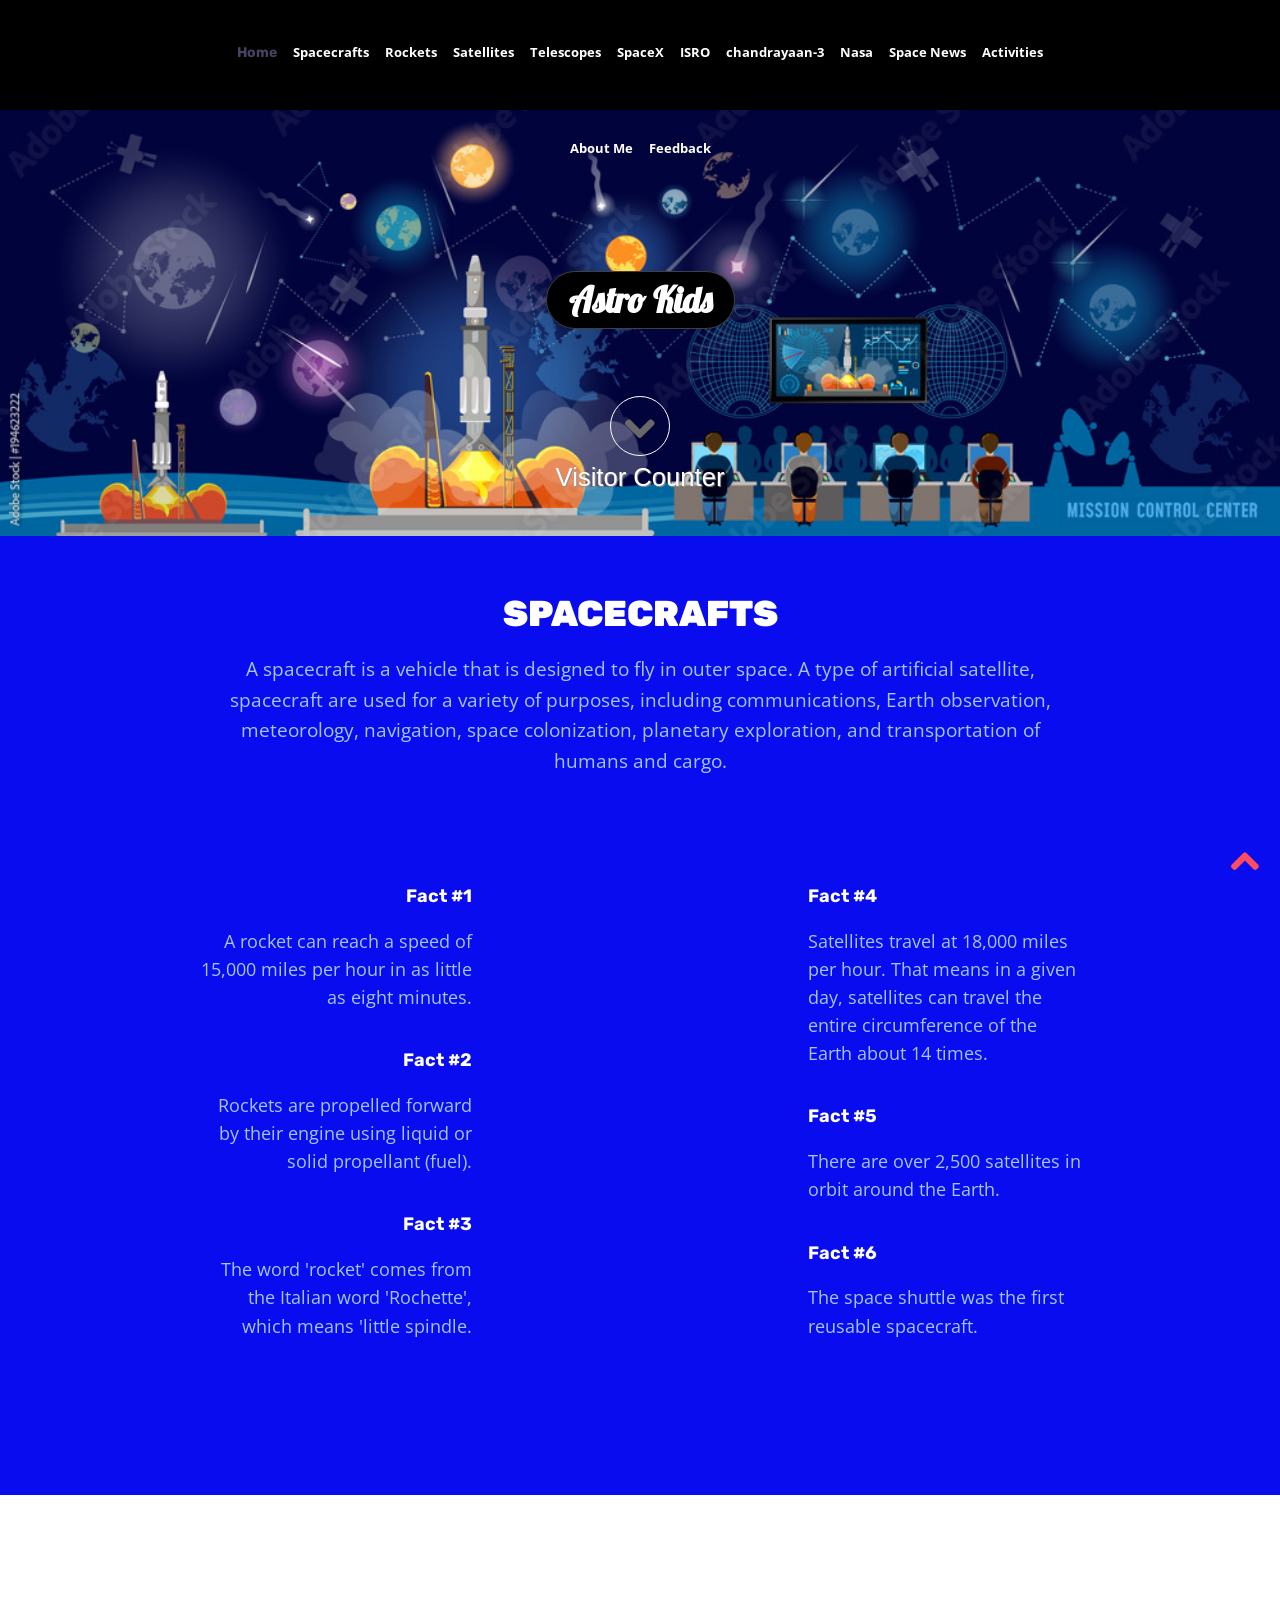
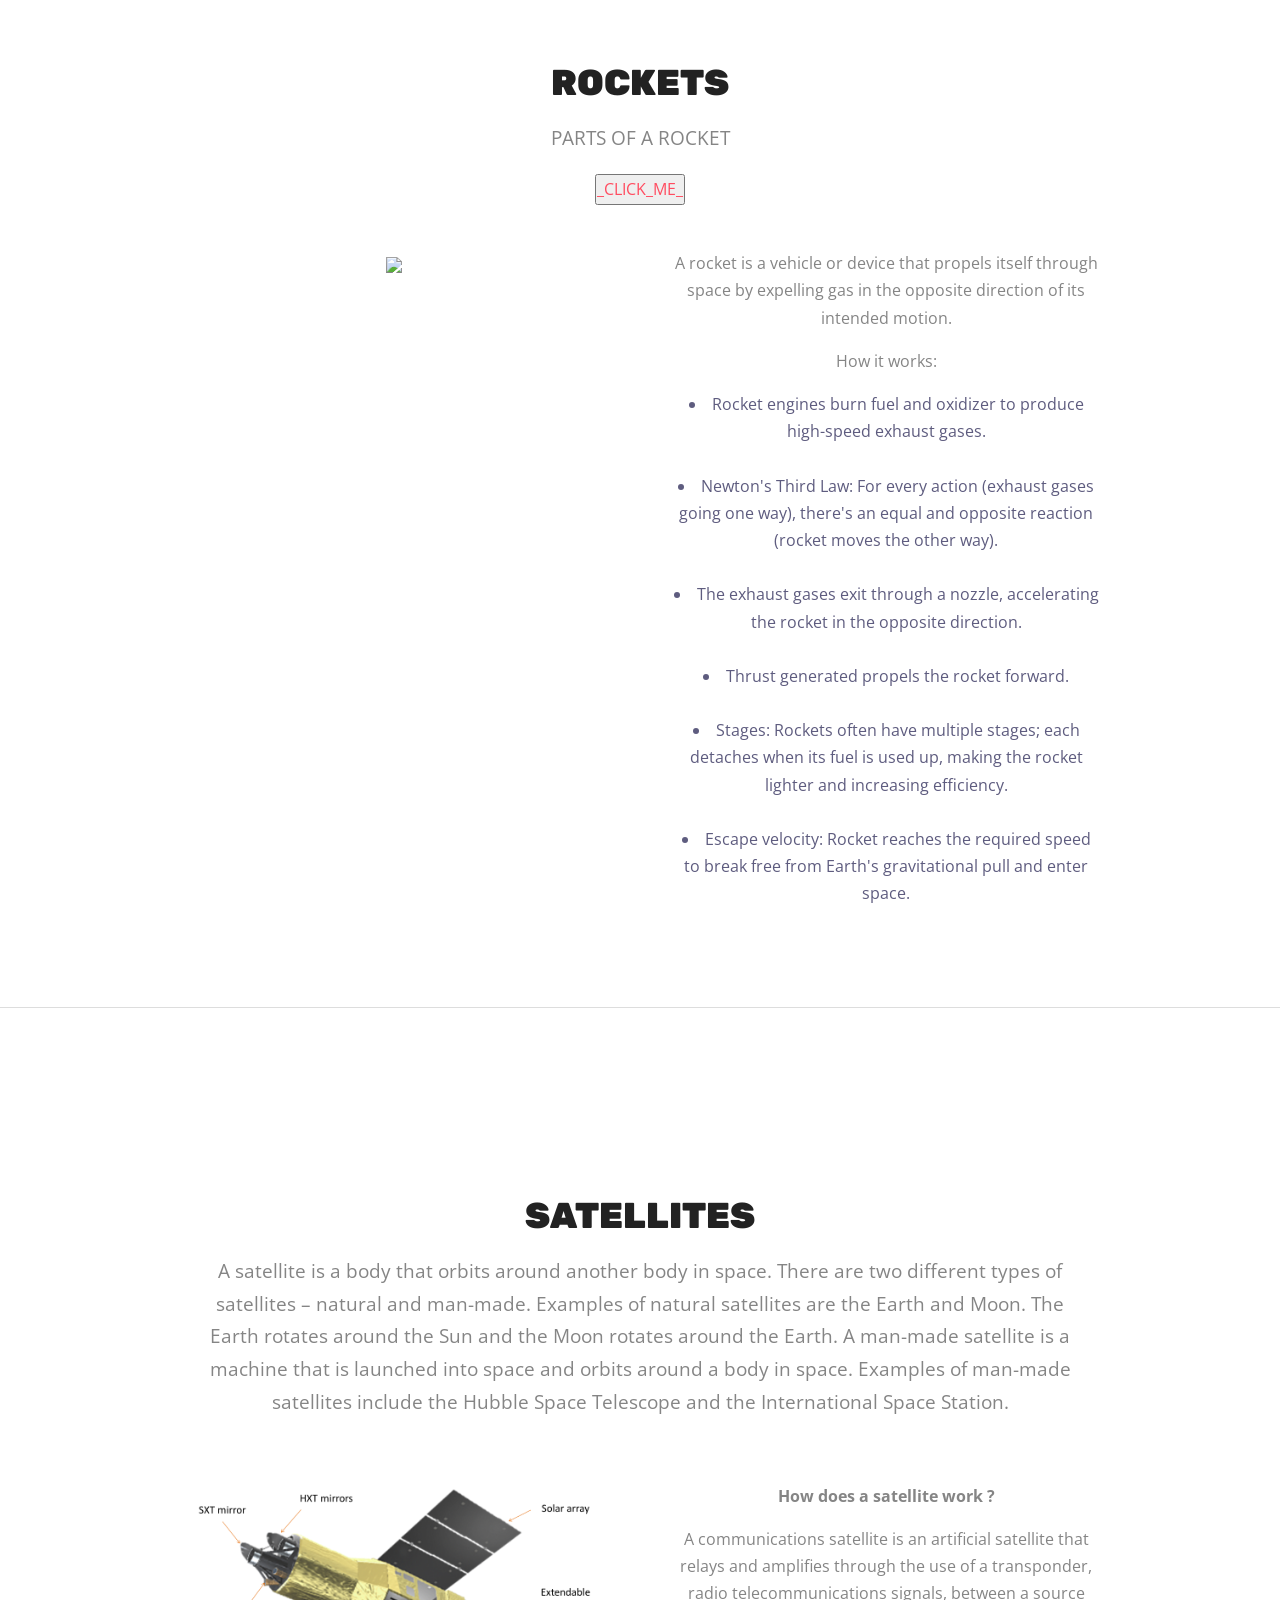
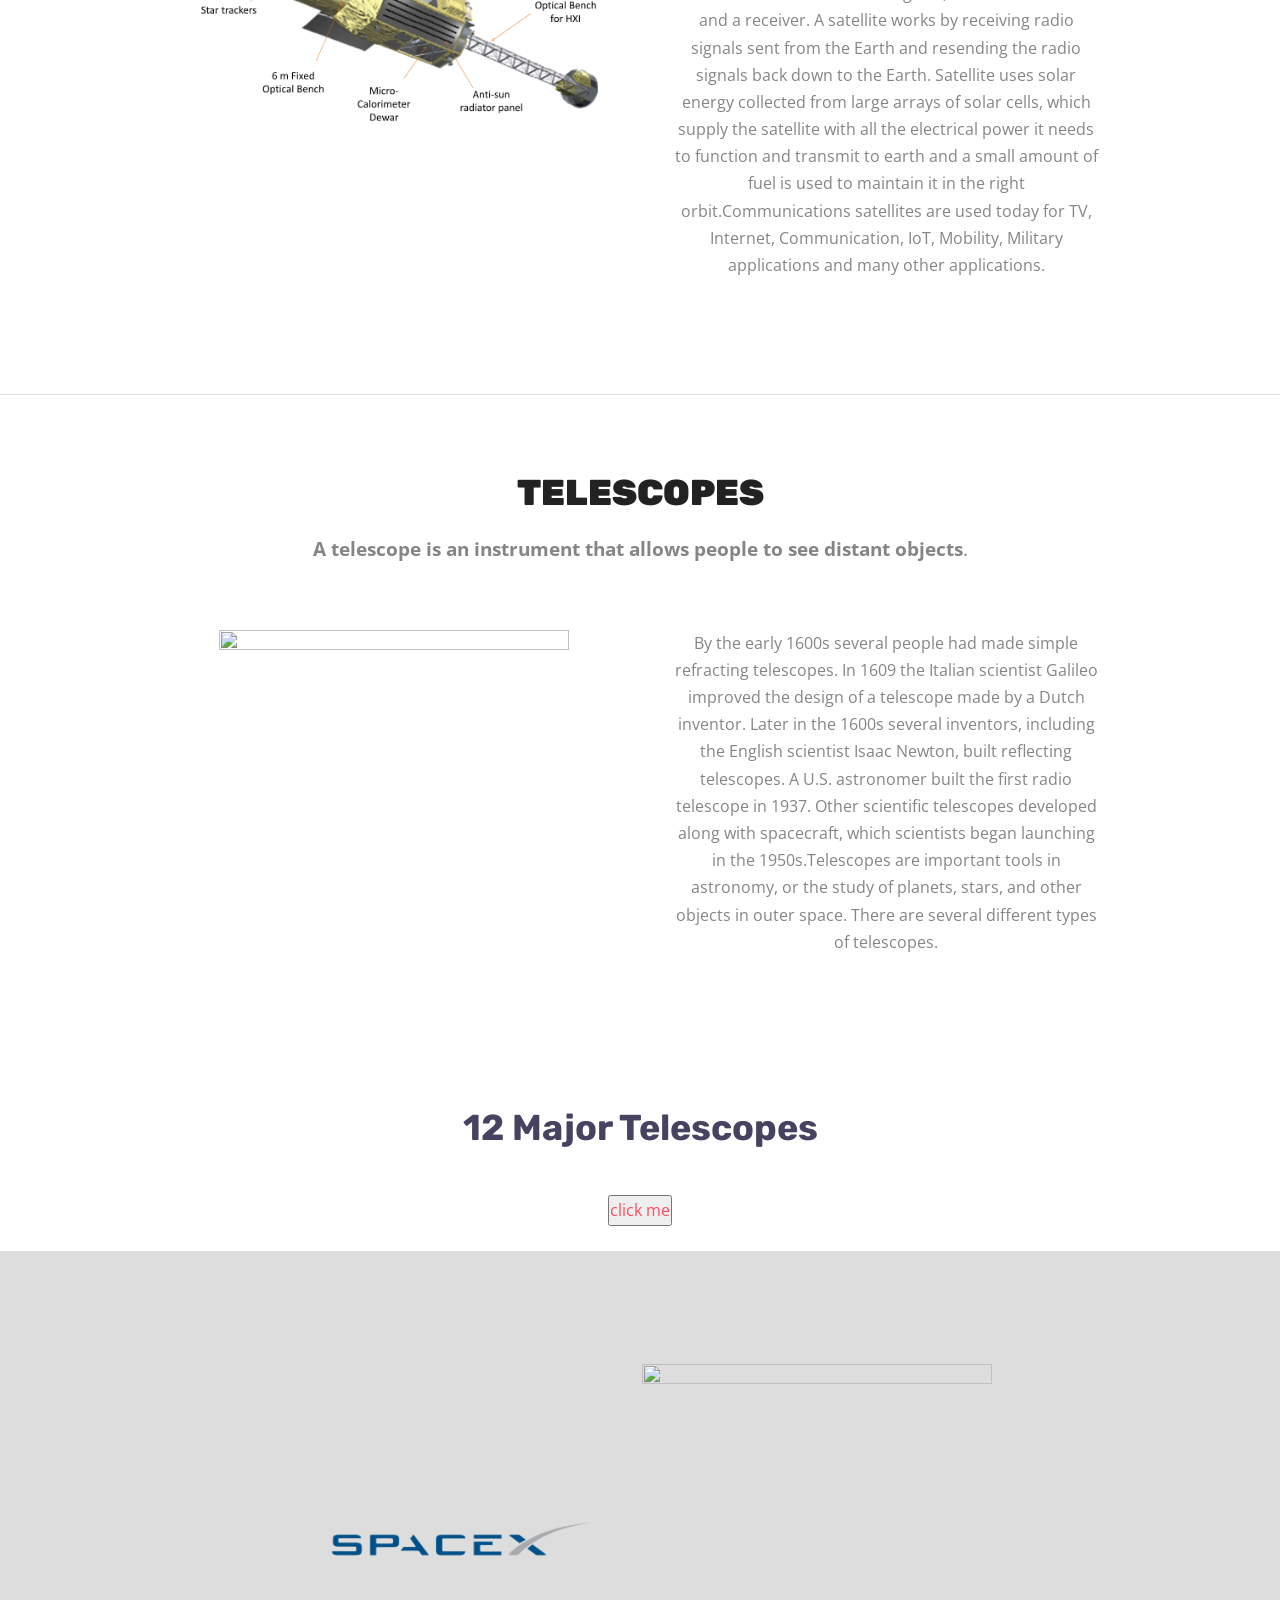
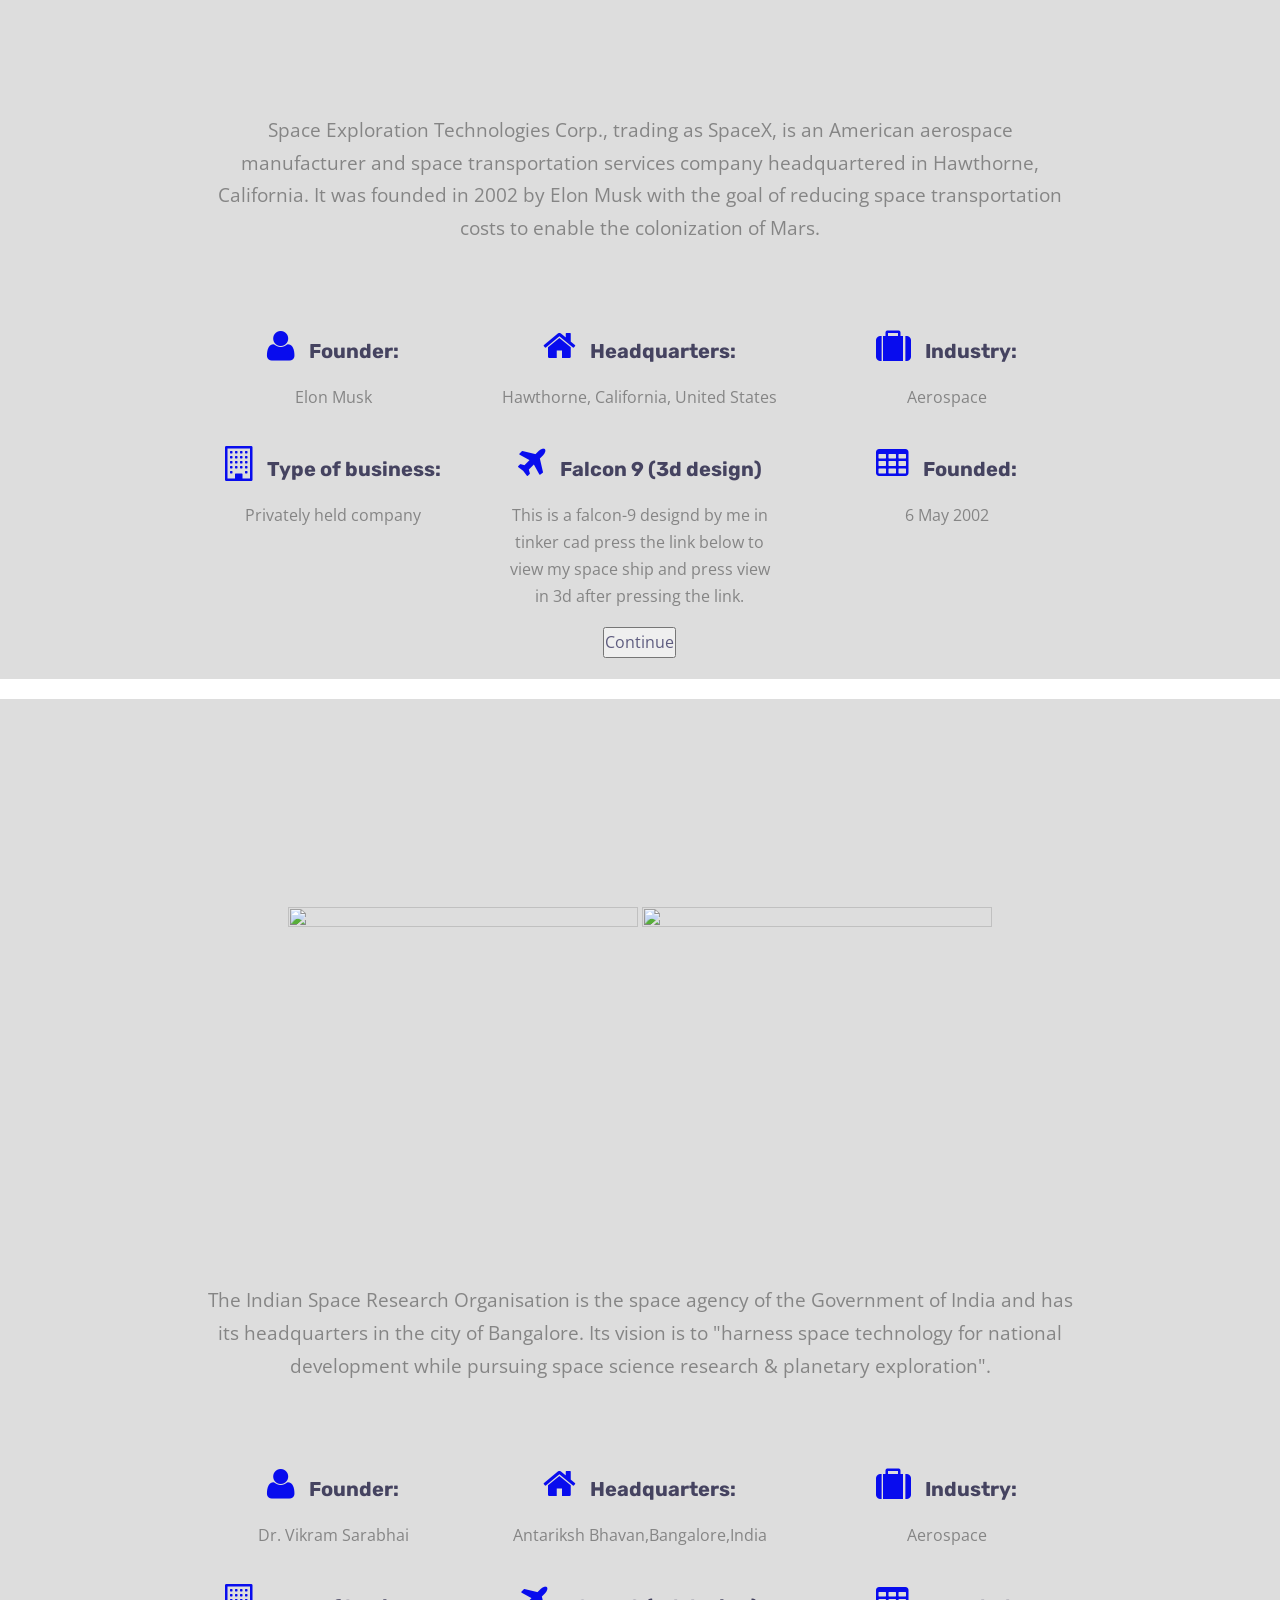
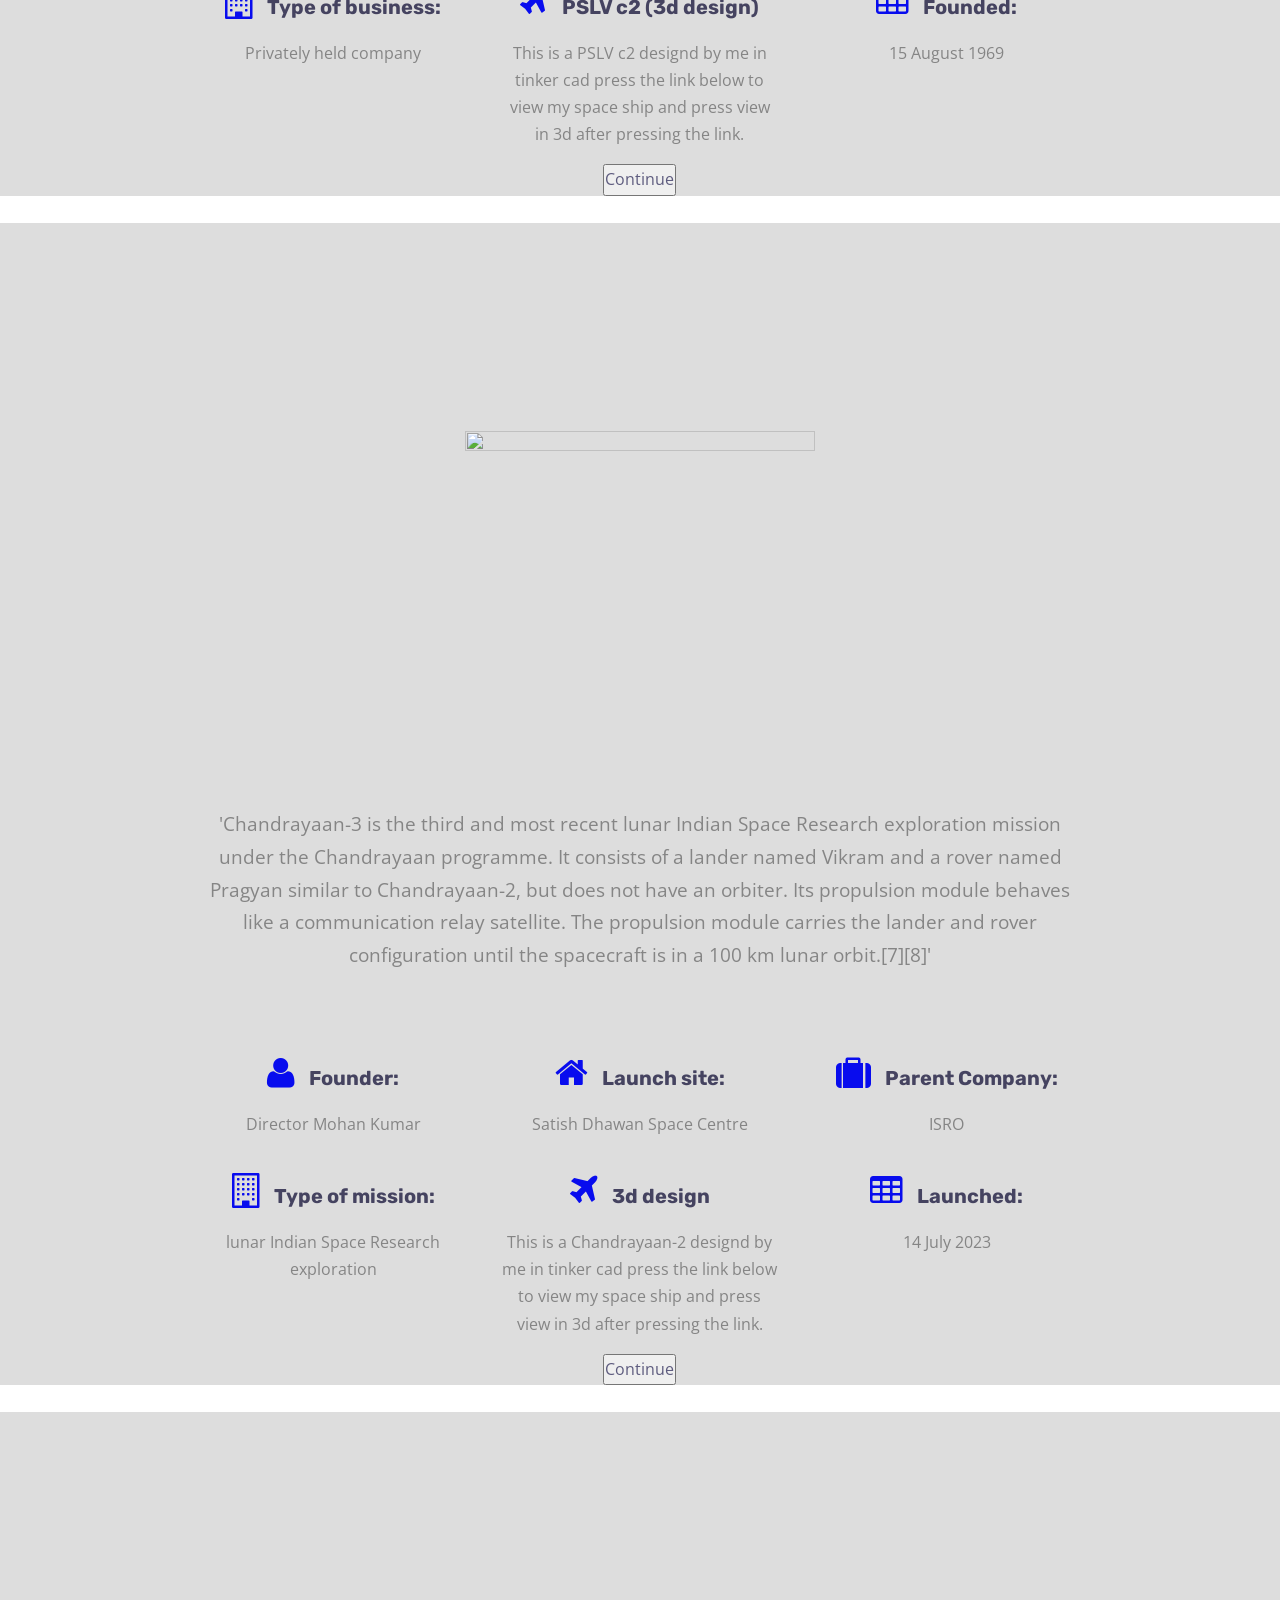
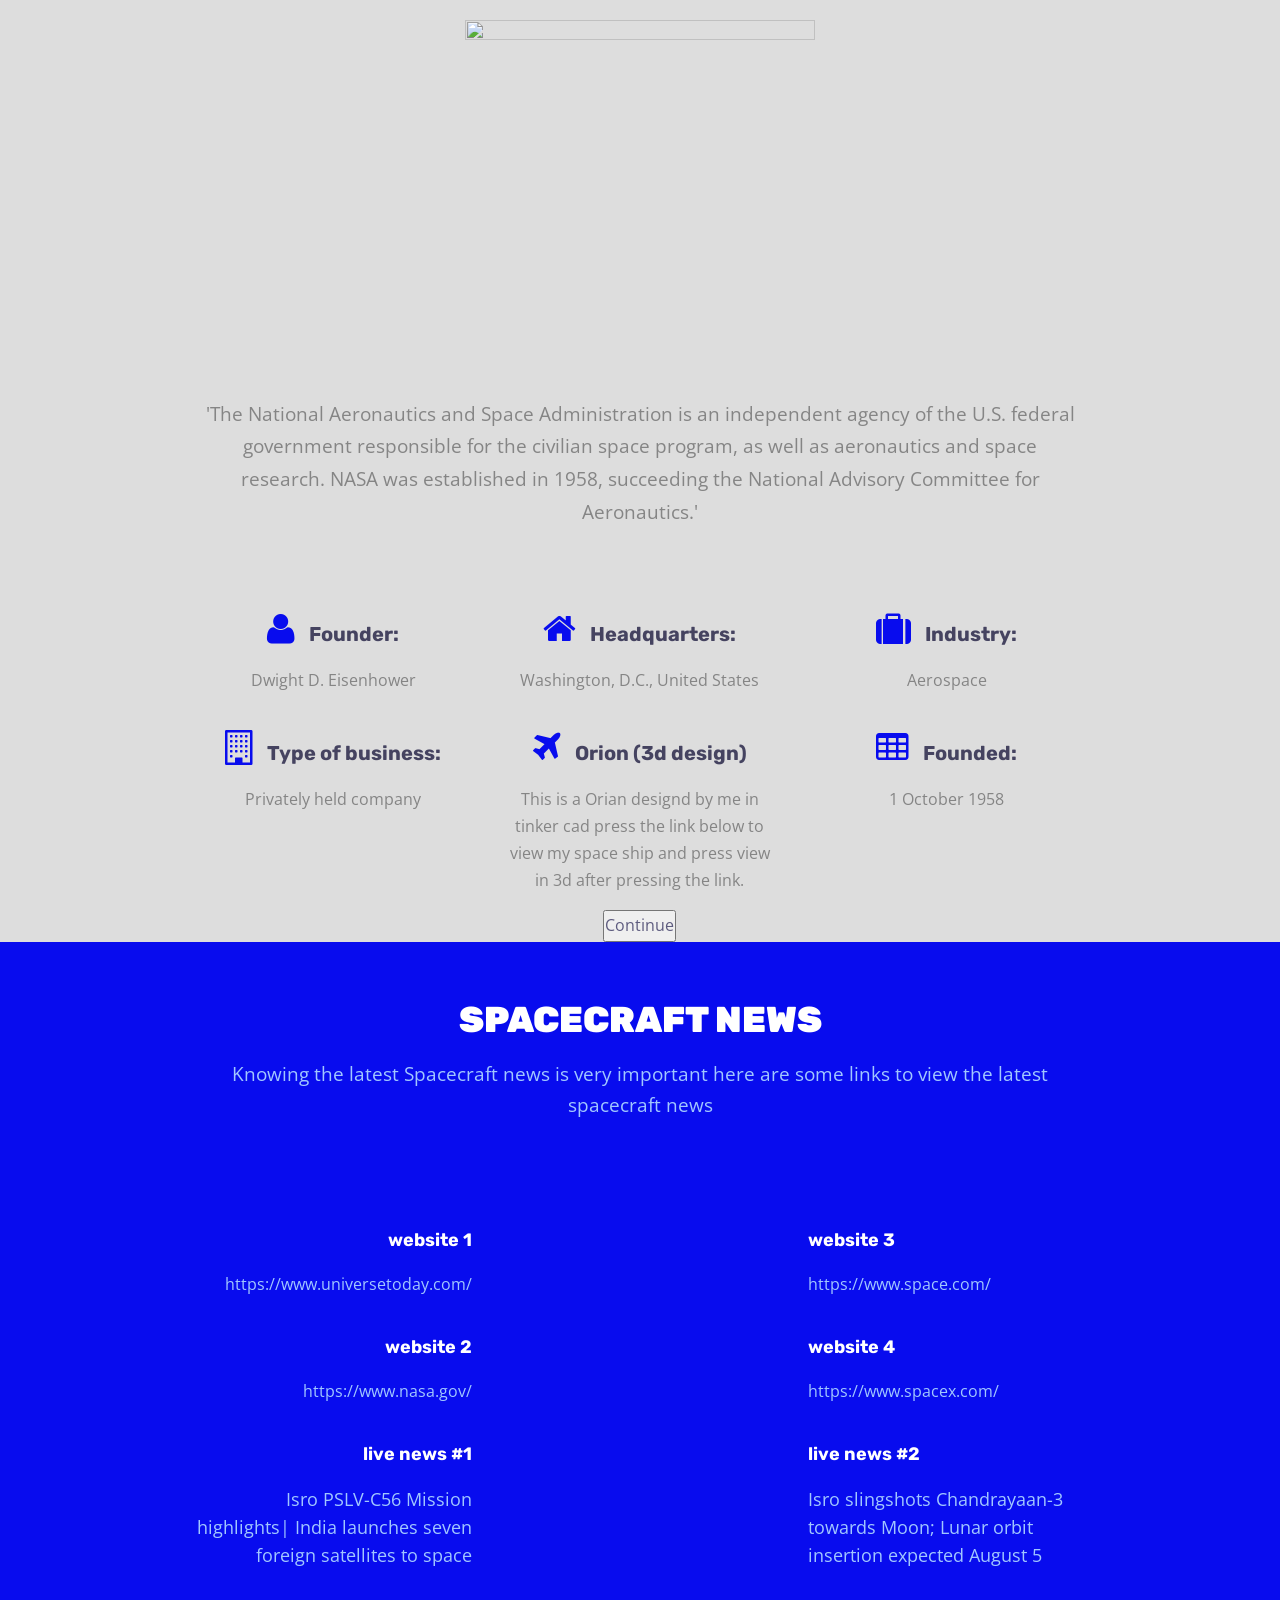
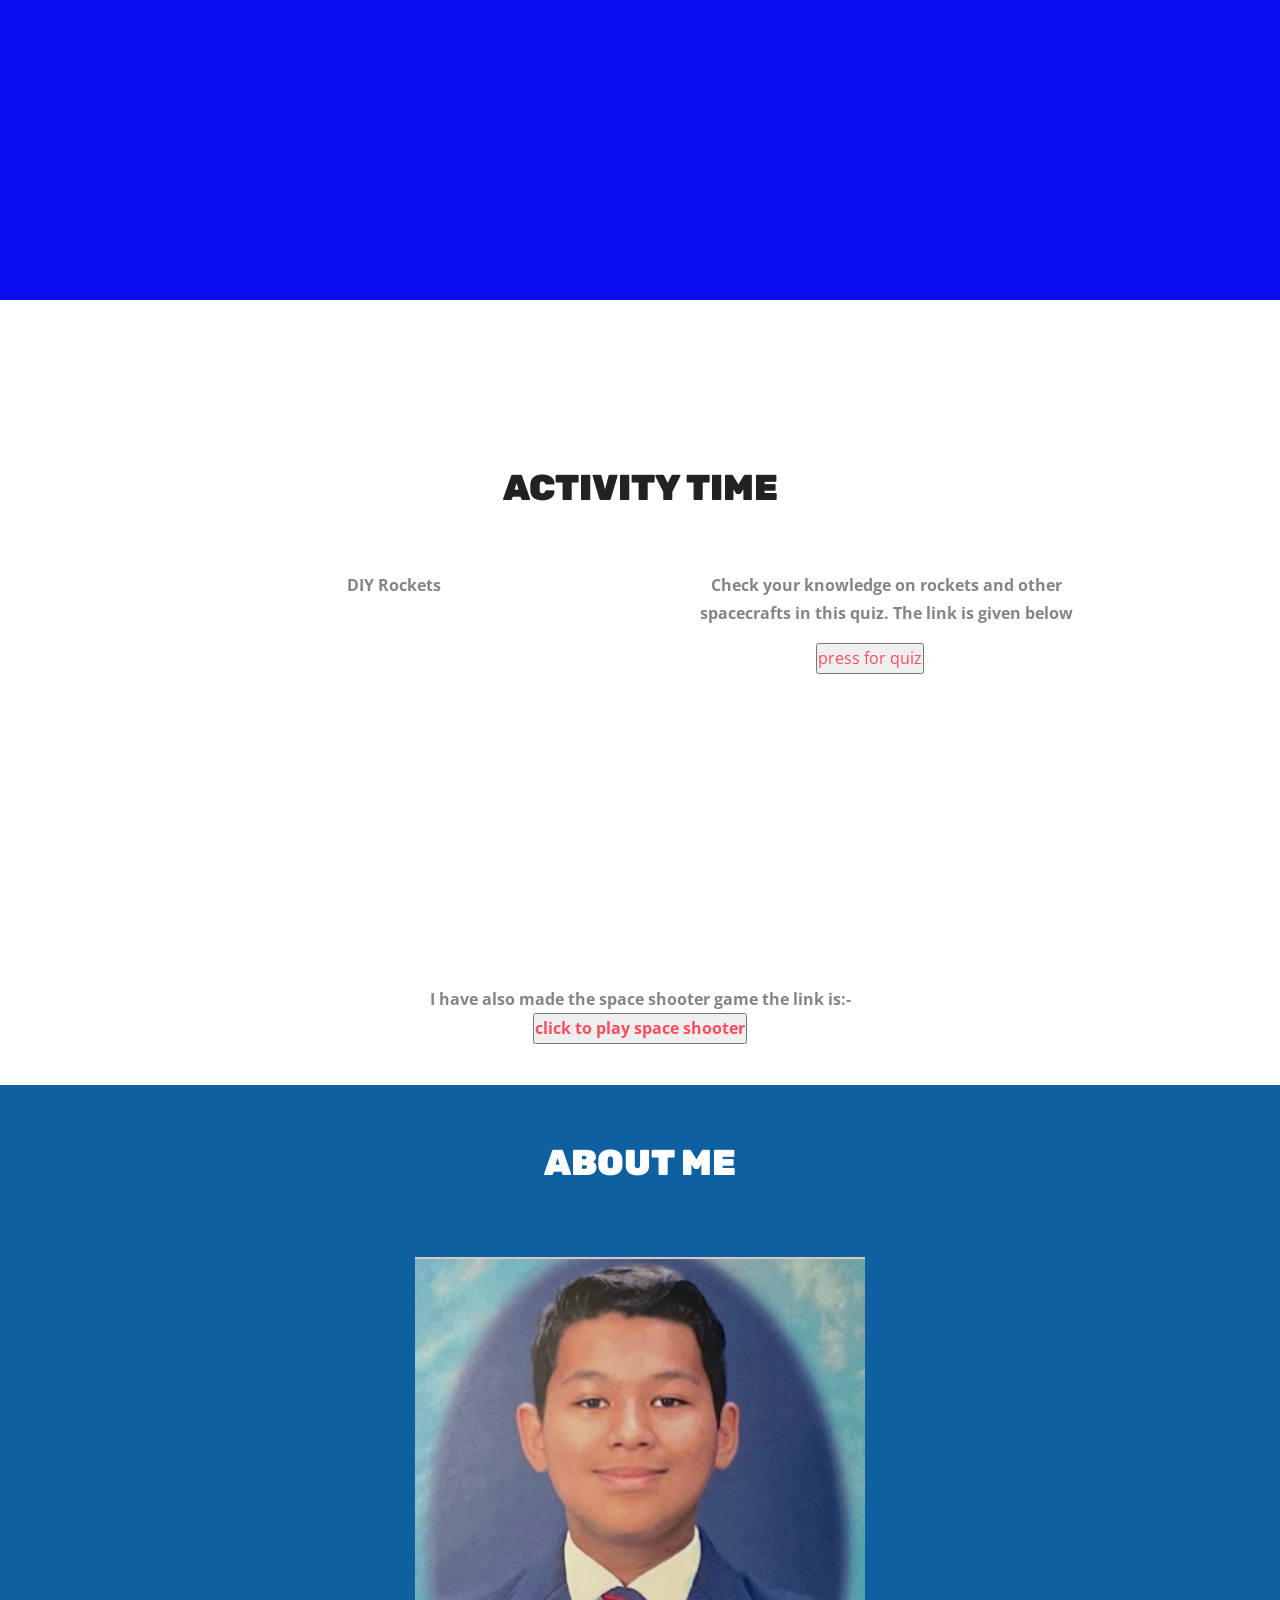
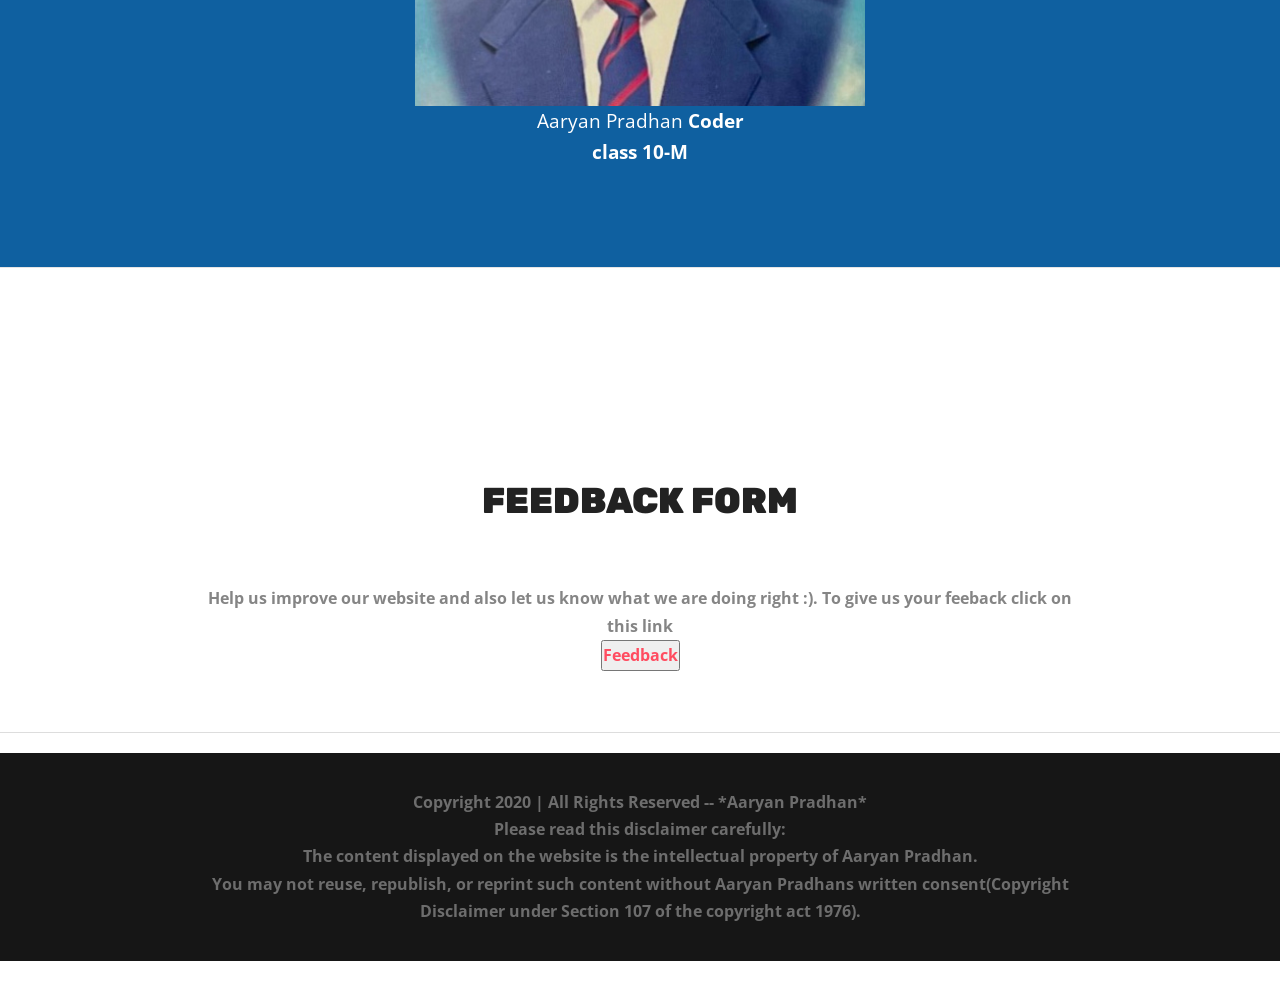
==== commit 356c324a: "Update index.html" ====
--- a/index.html
+++ b/index.html
@@ -211,7 +211,7 @@
                 </div>
                 <div class="row feature design">
                     <div class="six columns right">
-                        <p><strong>How does a stellite work ?</strong></p>
+                        <p><strong>How does a satellite work ?</strong></p>
                         <p>A communications satellite is an artificial satellite that relays and amplifies through the use of a transponder, radio telecommunications signals, between a source and a receiver. A satellite works by receiving radio signals sent from the Earth and resending the radio signals back down to the Earth. Satellite uses solar energy collected from large arrays of solar cells, which supply the satellite with all the electrical power it needs to function and transmit to earth and a small amount of fuel is used to maintain it in the right orbit.Communications satellites are used today for TV, Internet, Communication, IoT, Mobility, Military applications and many other applications.</p>
                     </div>
                     <div class="six columns feature-media left"> <img src="images/sat.png" alt=""> </div>
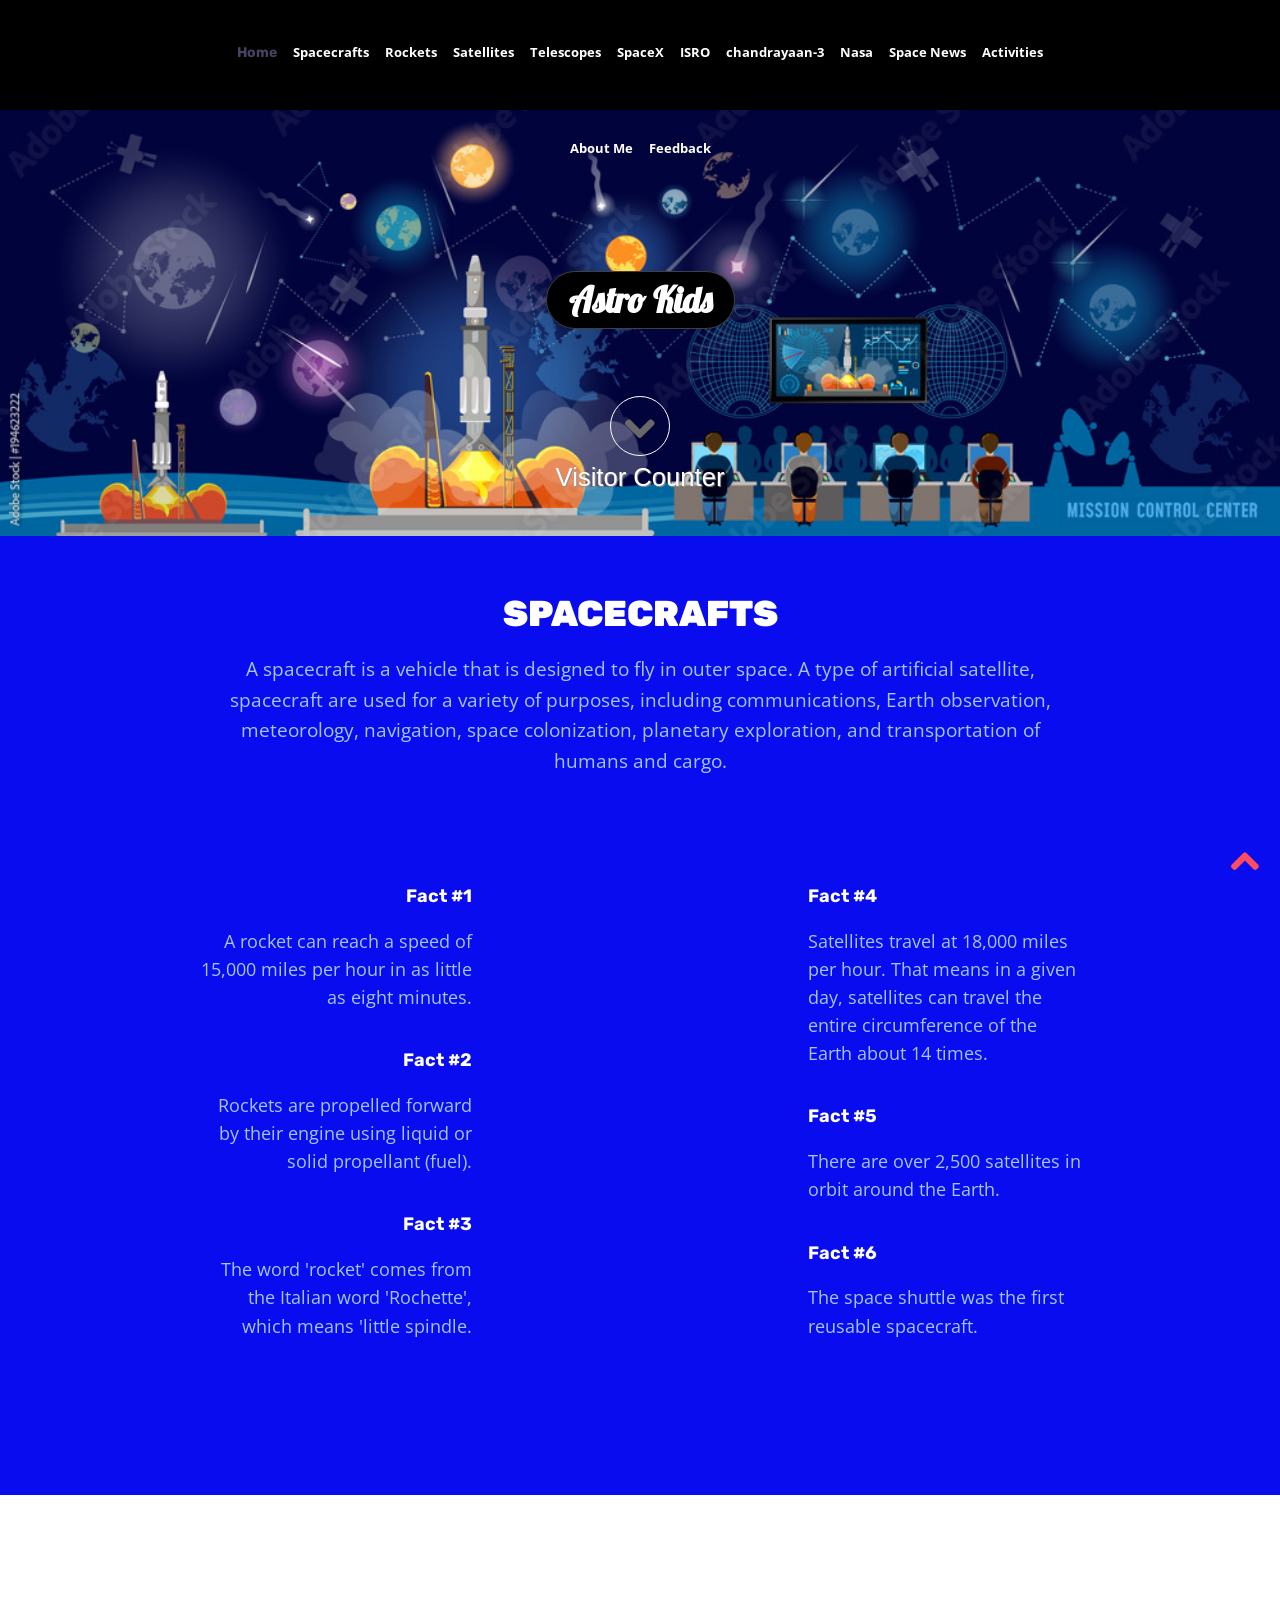
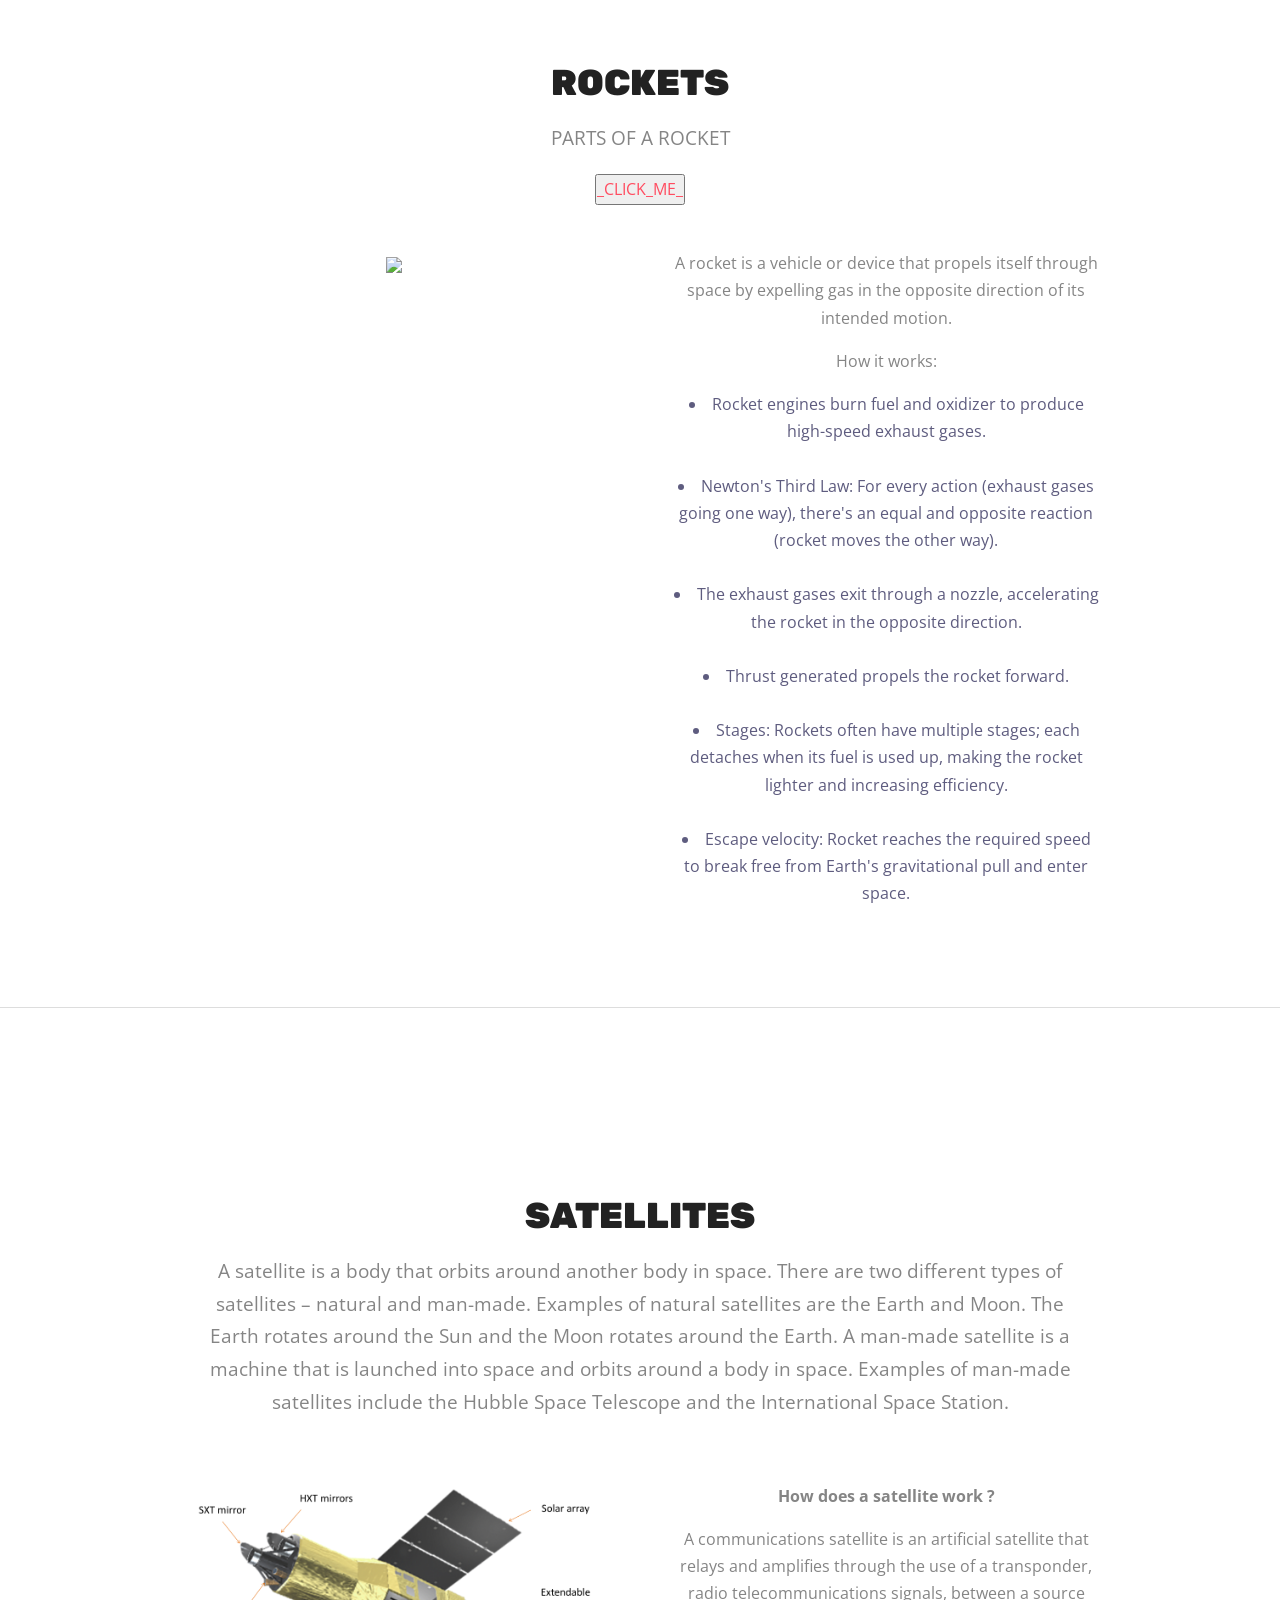
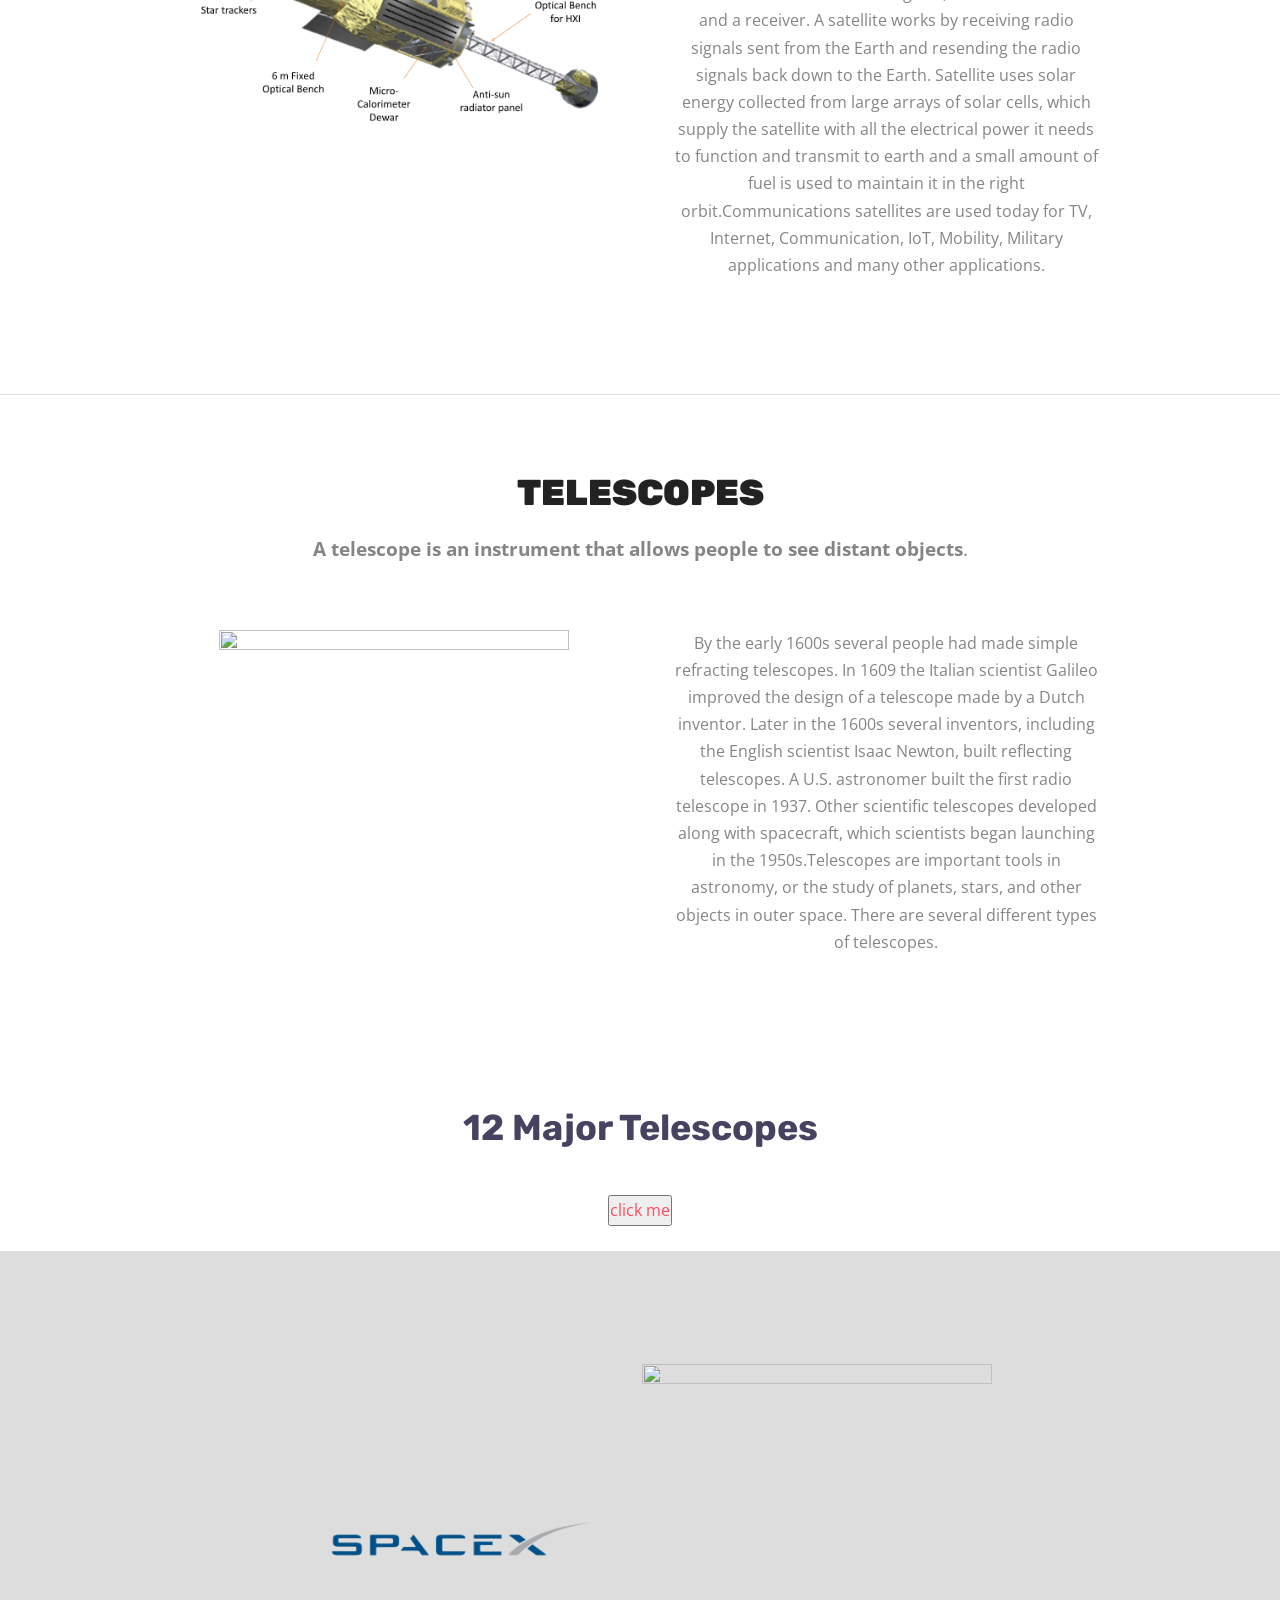
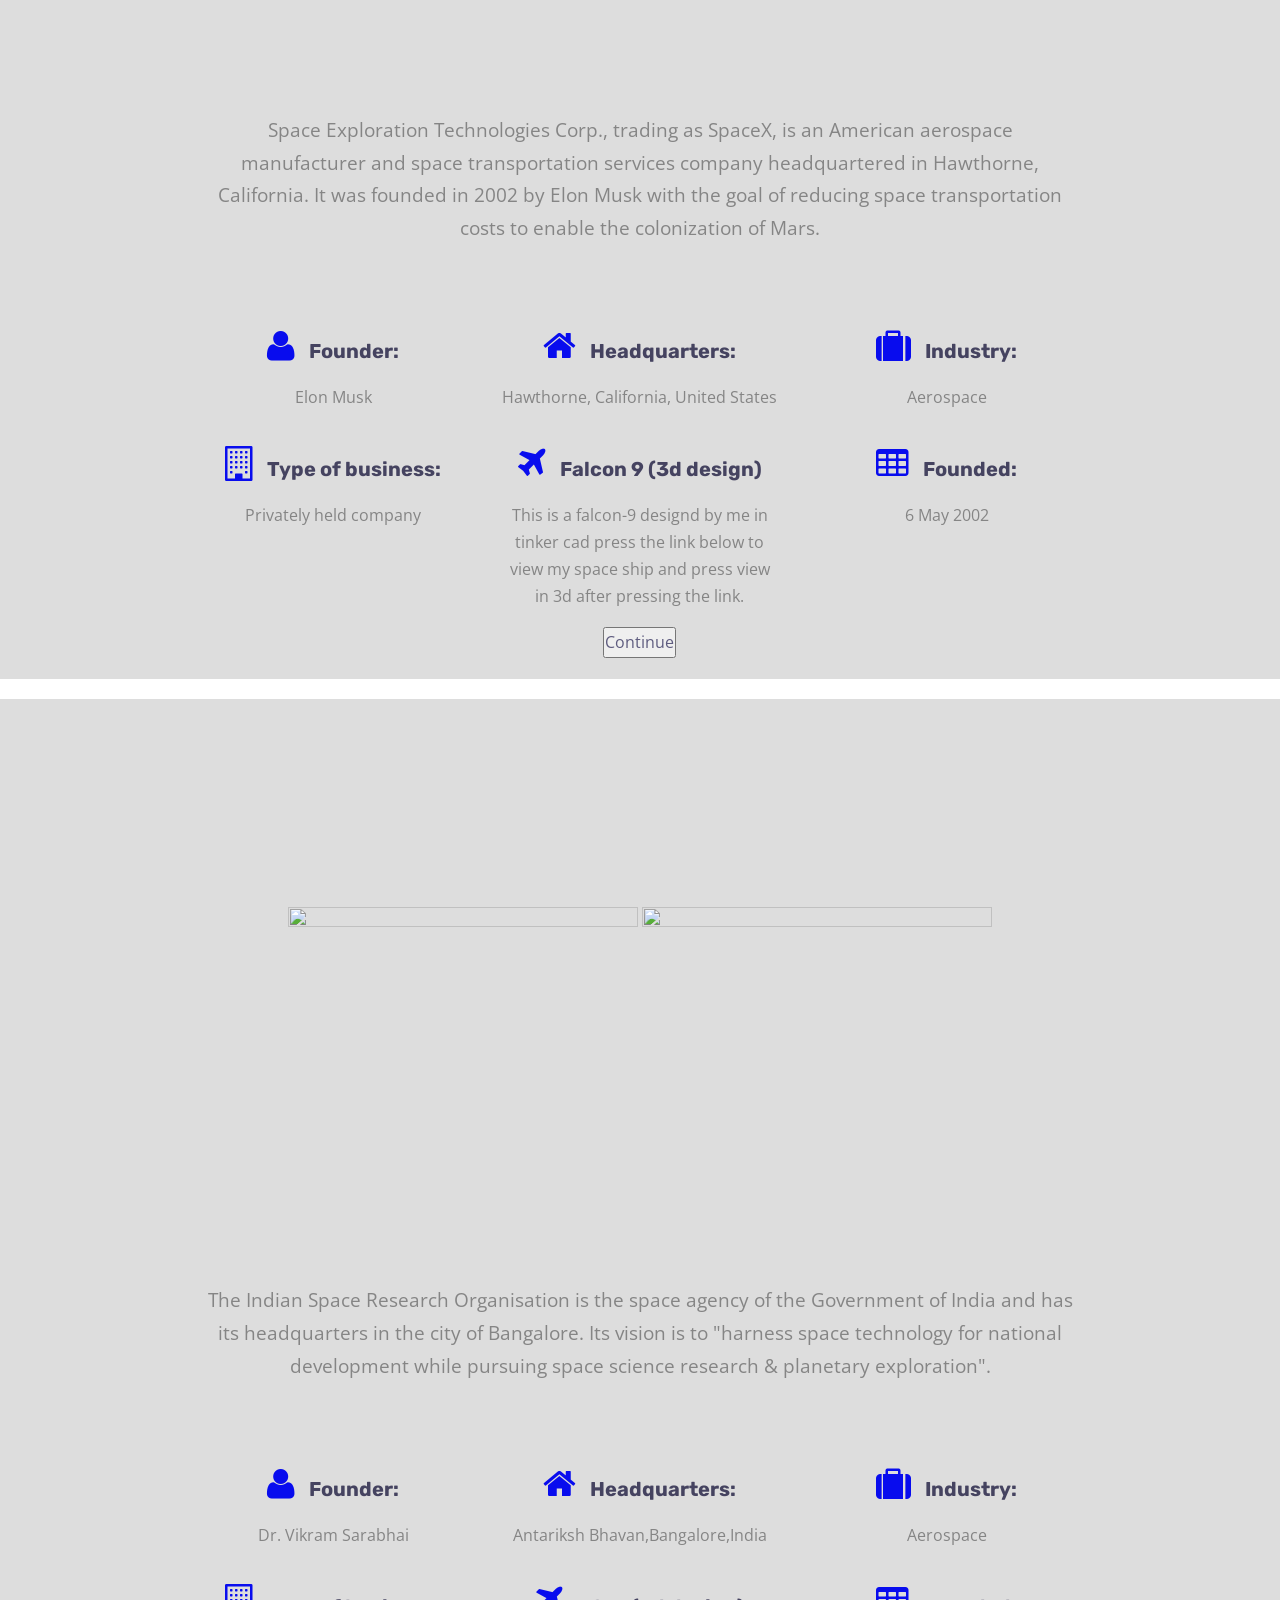
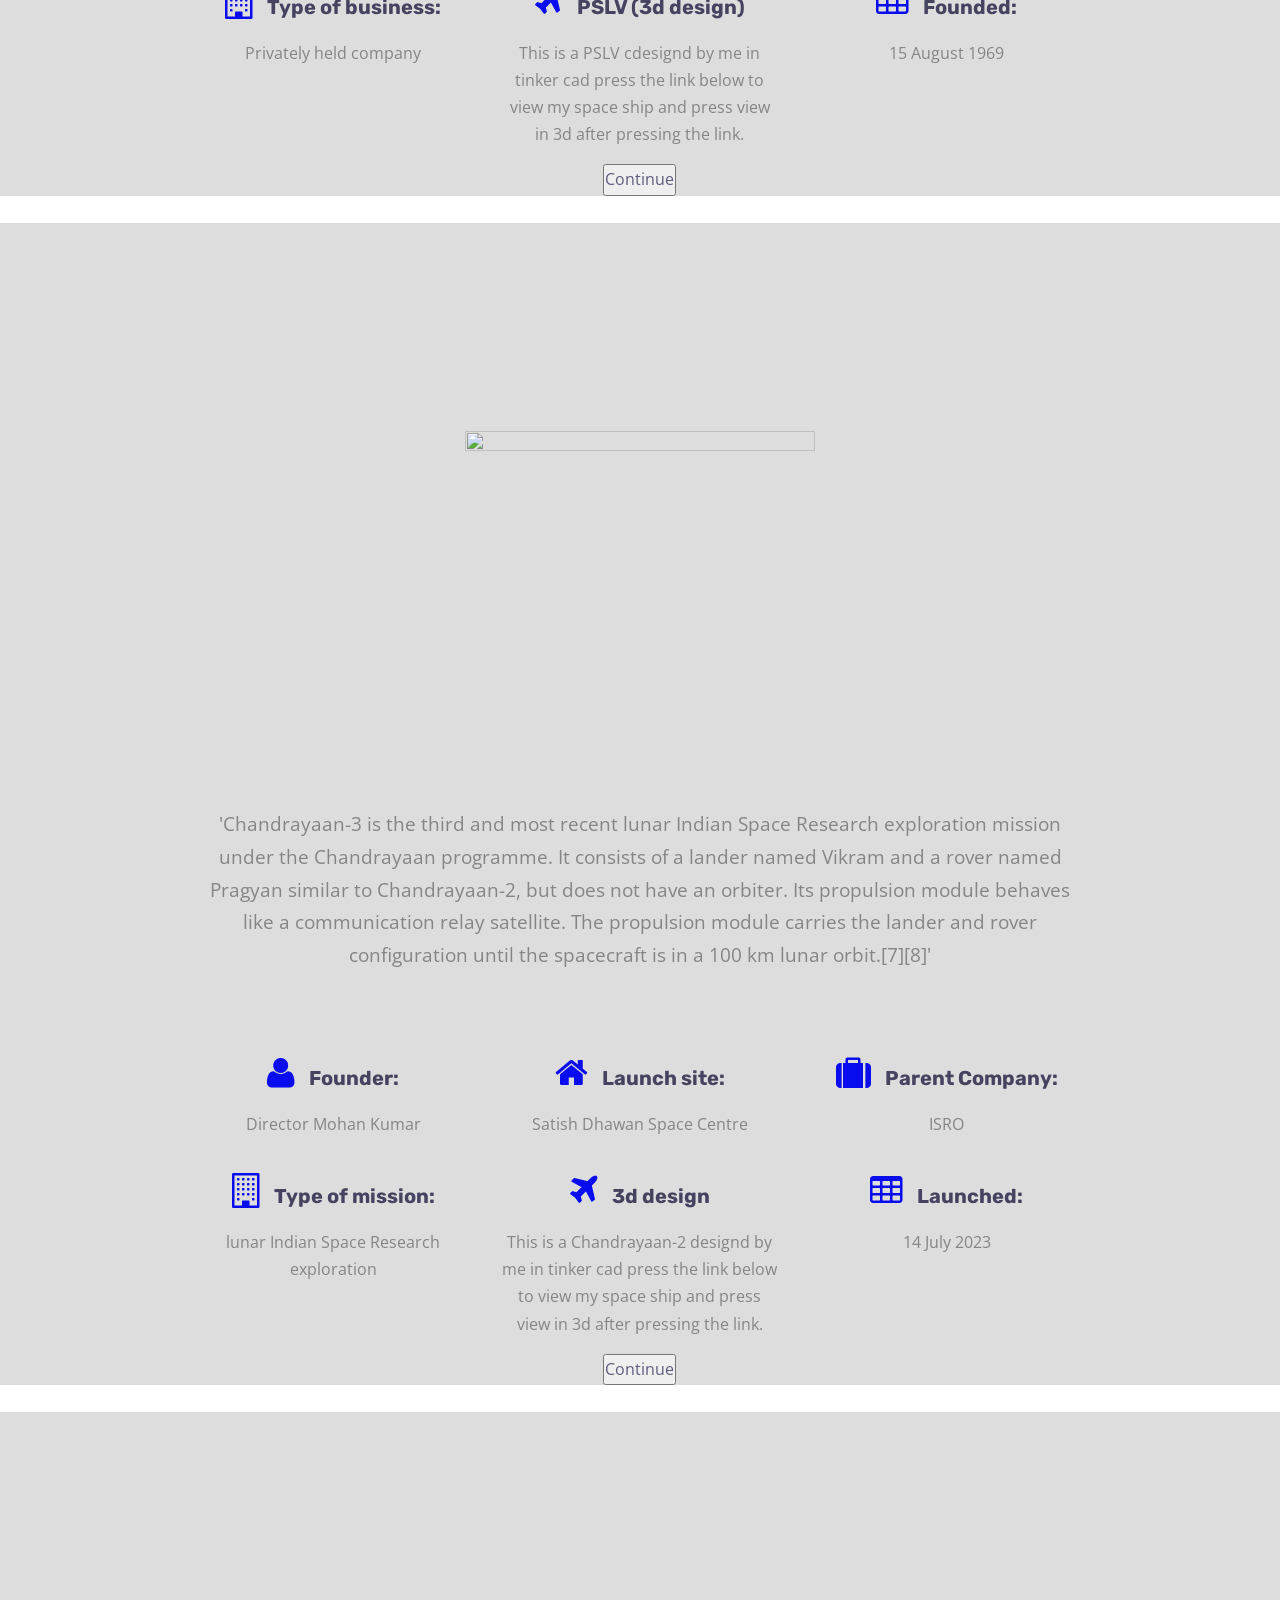
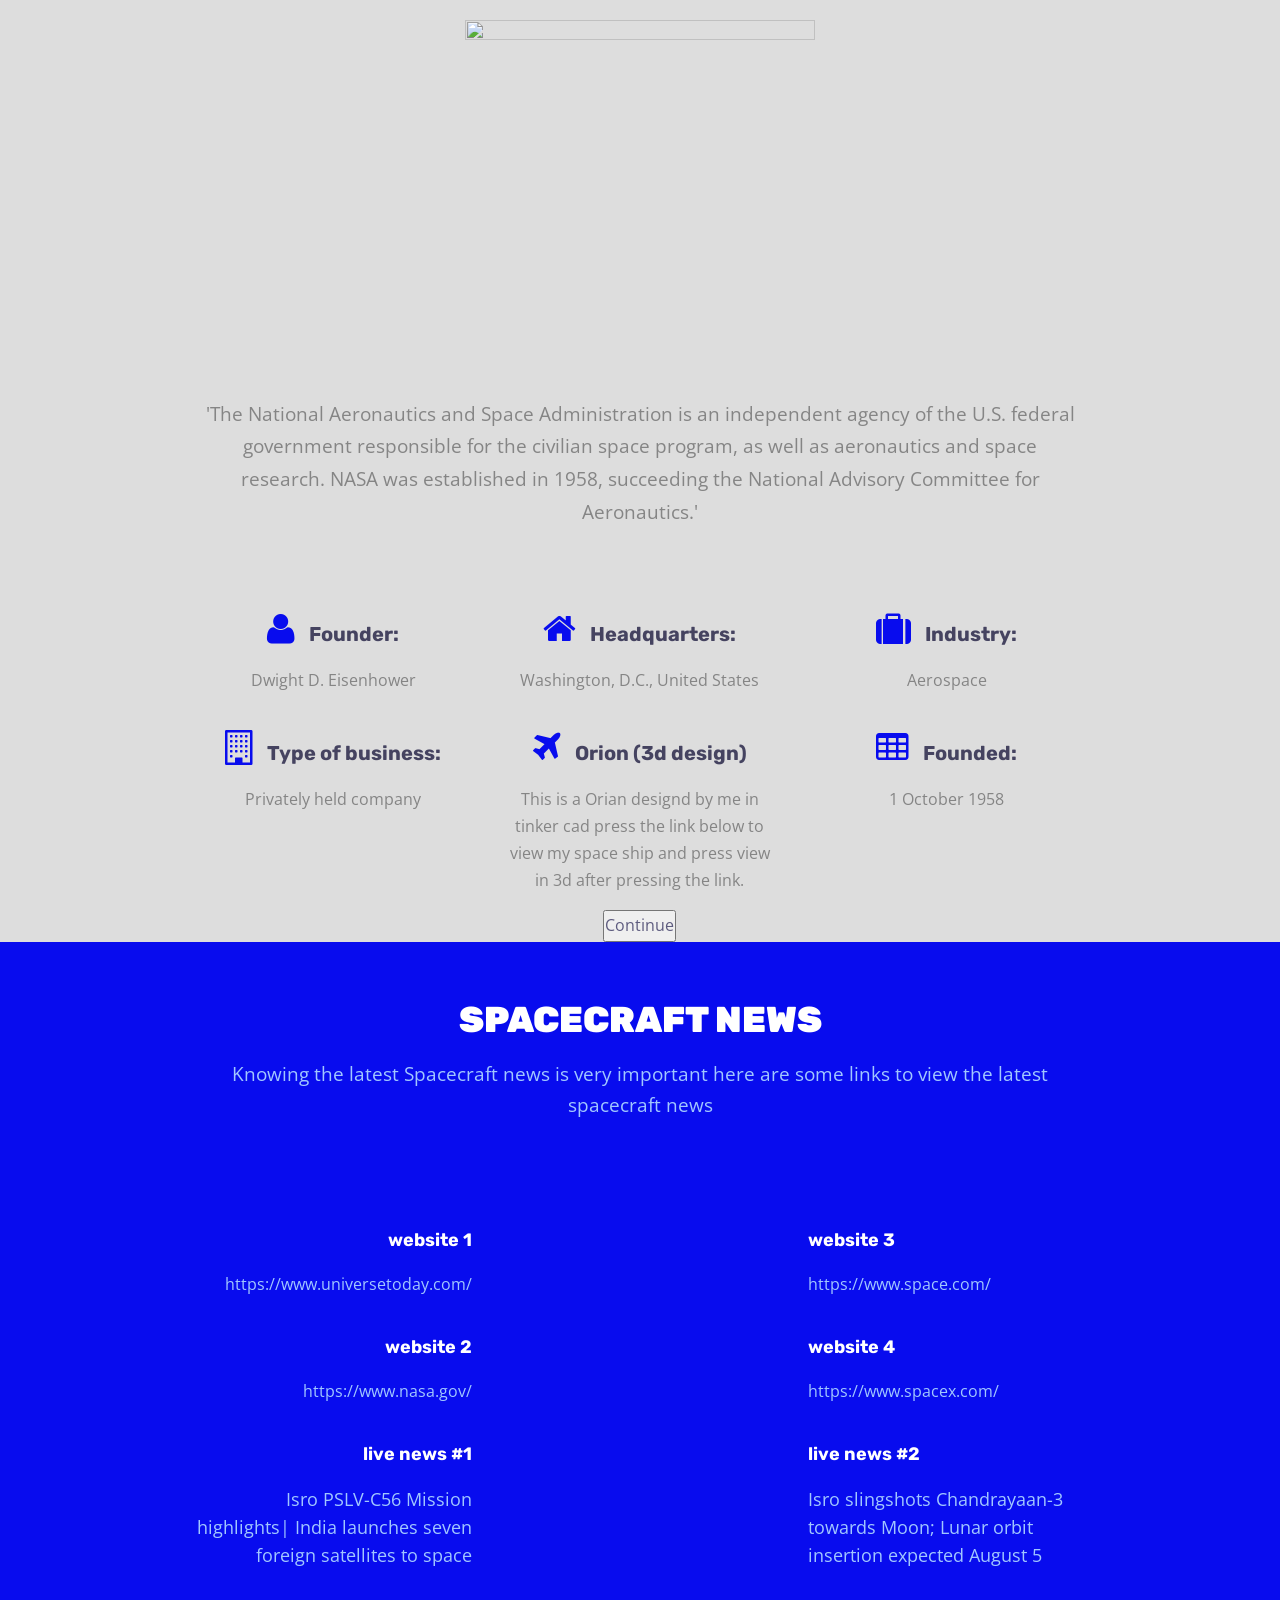
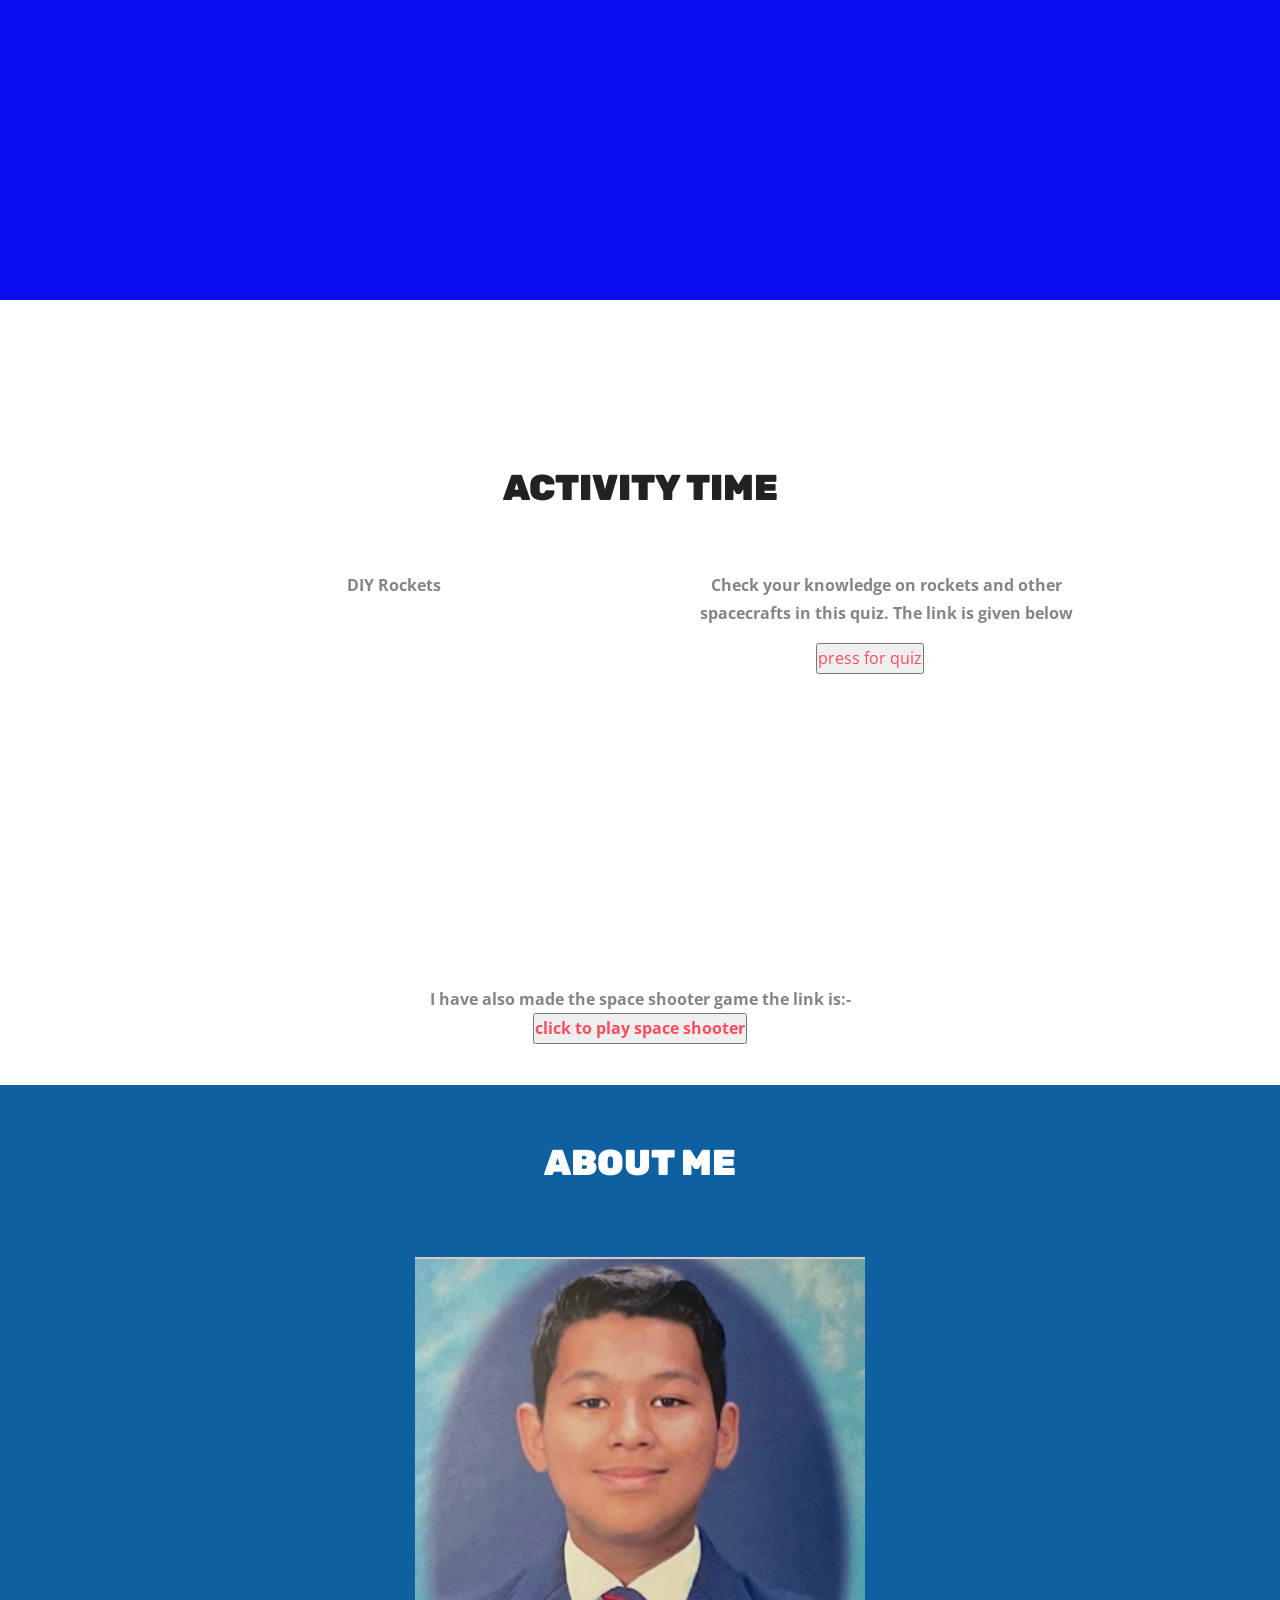
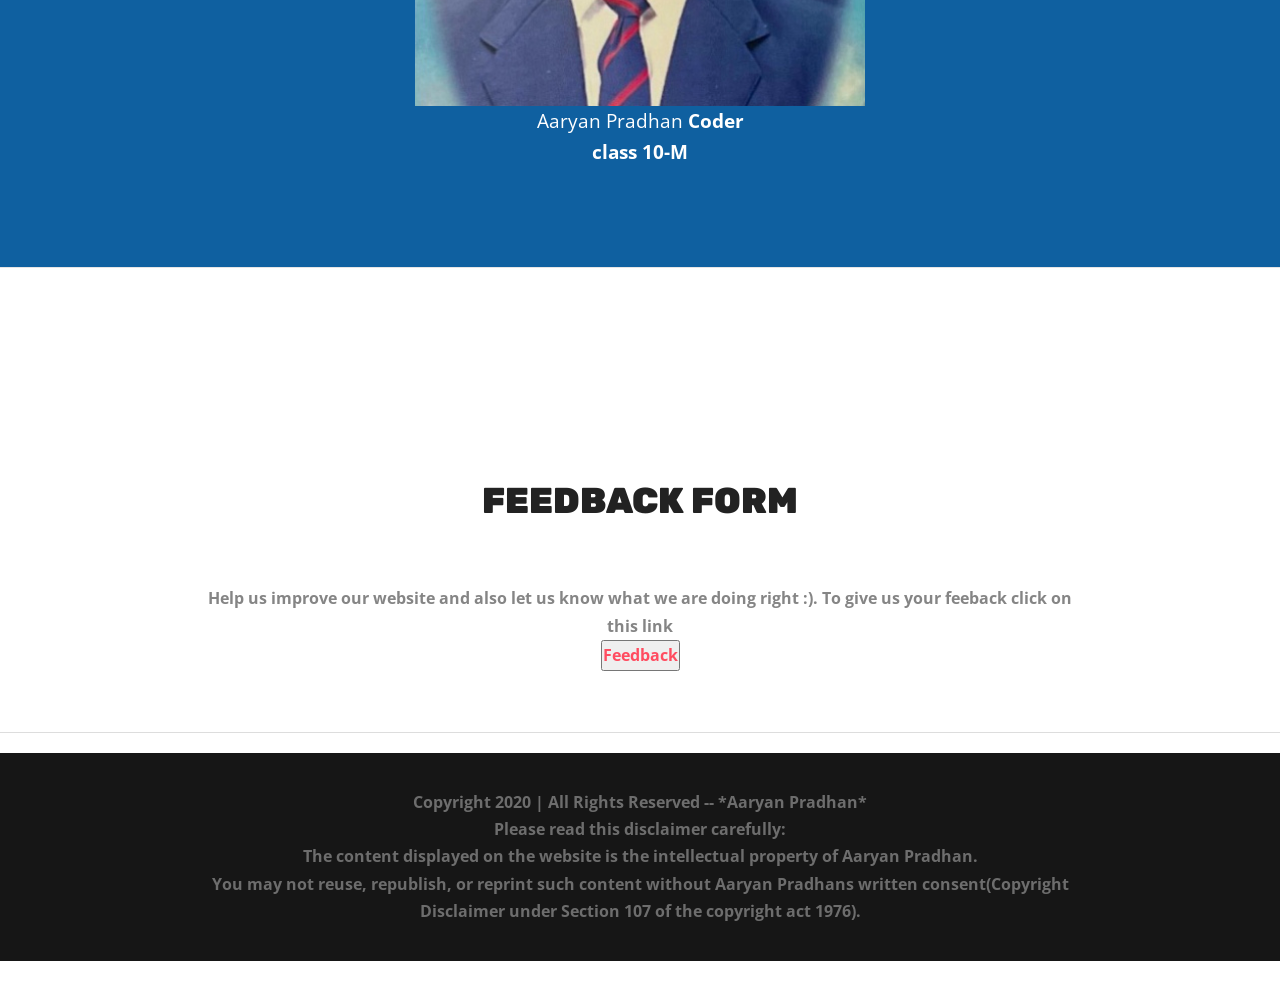
==== commit 3274e89c: "Update index.html" ====
--- a/index.html
+++ b/index.html
@@ -301,8 +301,8 @@
                         <p> Privately held company</p>
                     </div>
                     <div class="col-md-4 col-sm-4">
-                        <h3><i class="fa fa-plane"></i>&nbsp;PSLV c2 (3d design)</h3>
-                        <p>This is a PSLV c2 designd by me in tinker cad press the link below to view my space ship and press view in 3d after pressing the link.</p>
+                        <h3><i class="fa fa-plane"></i>&nbsp;PSLV (3d design)</h3>
+                        <p>This is a PSLV cdesignd by me in tinker cad press the link below to view my space ship and press view in 3d after pressing the link.</p>
                         <form method="get" action="https://www.tinkercad.com/things/cCNKFqnZlk4"> <button type="submit">Continue</button> </form>
                     </div>
                     <div class="col-md-4 col-sm-4">
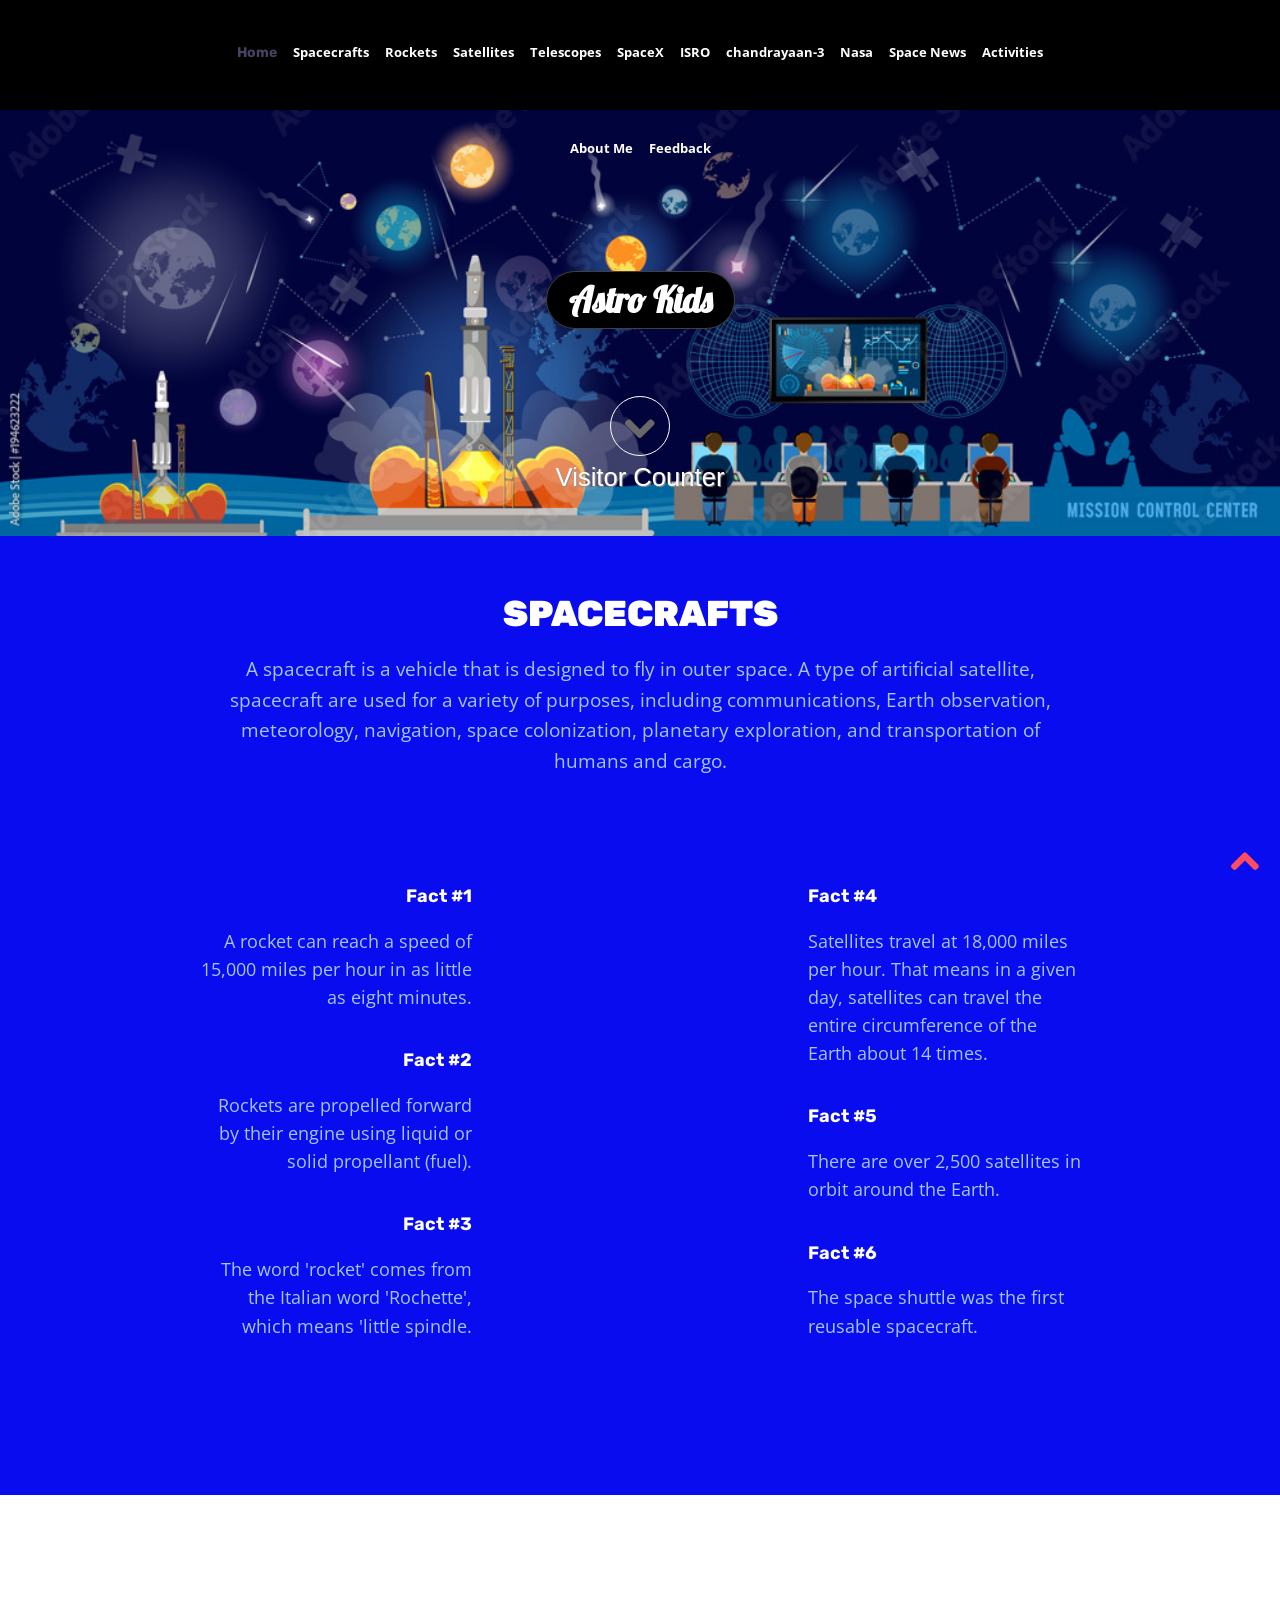
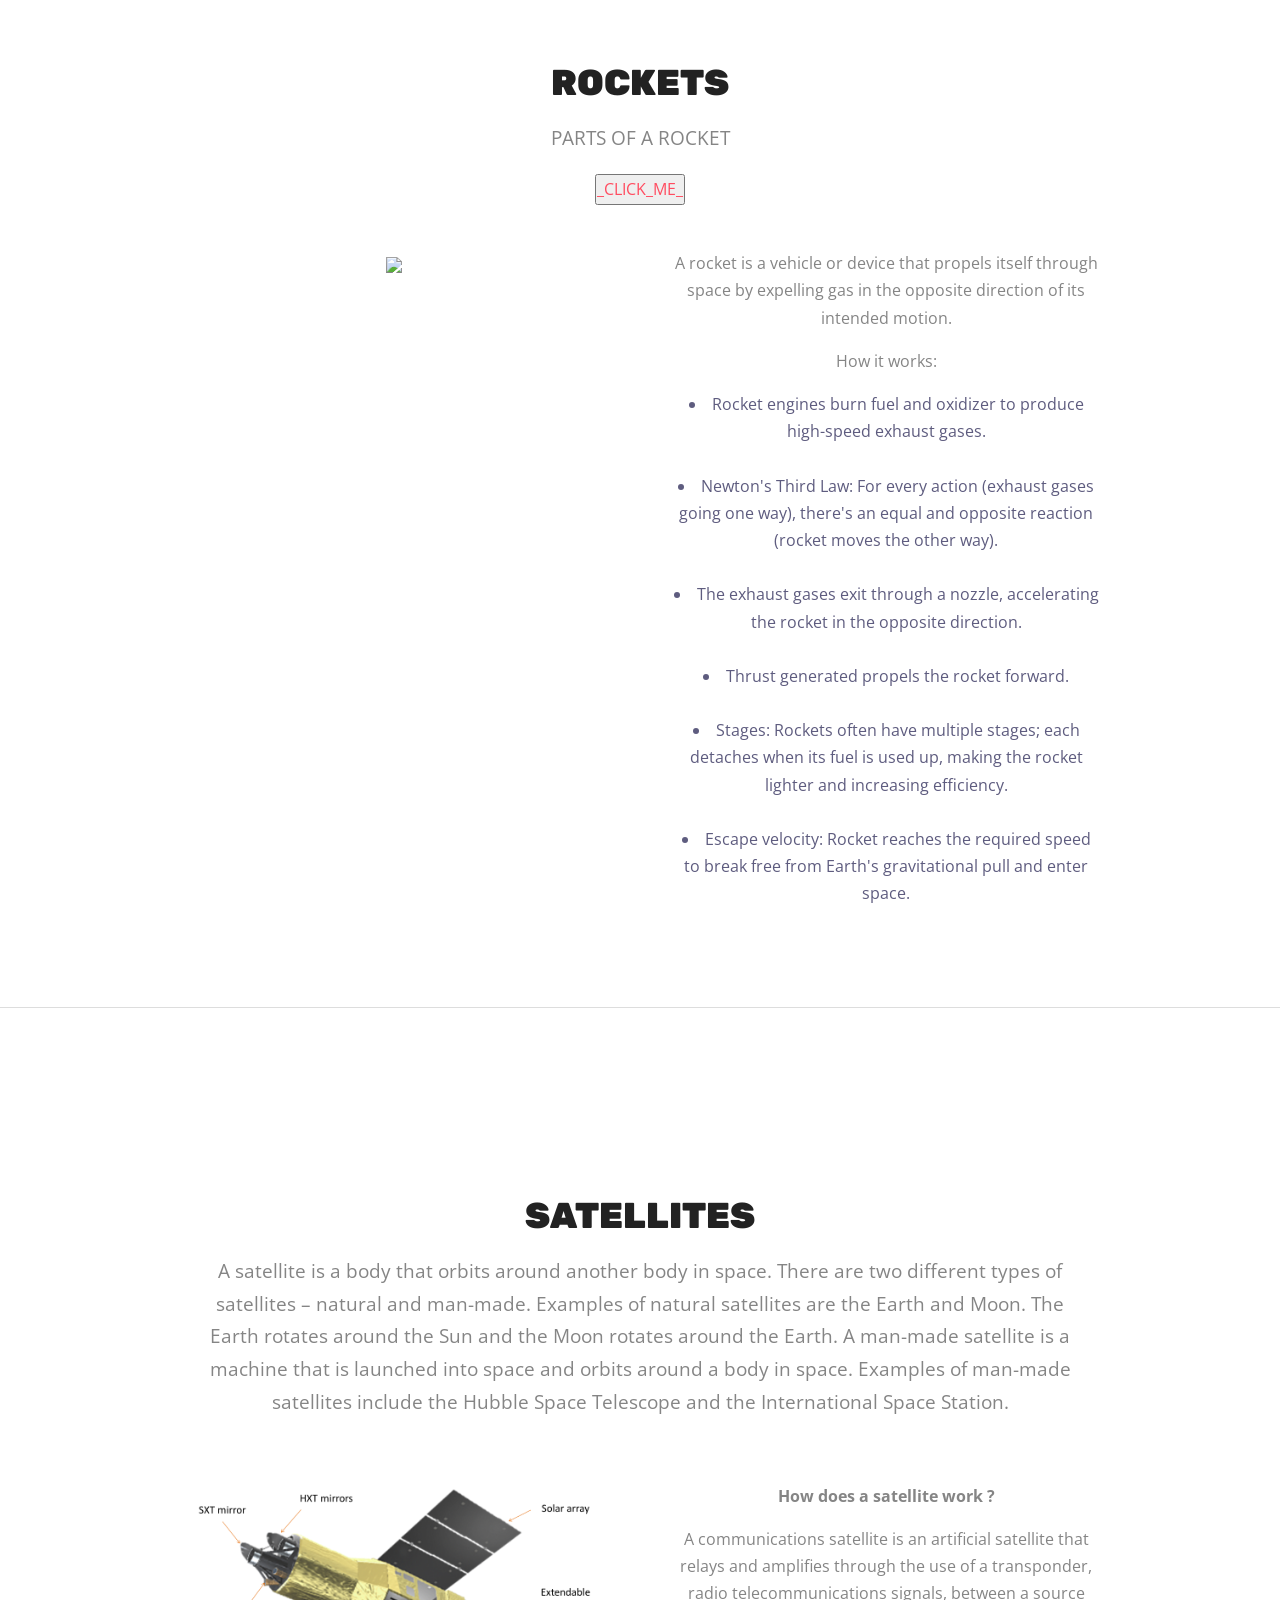
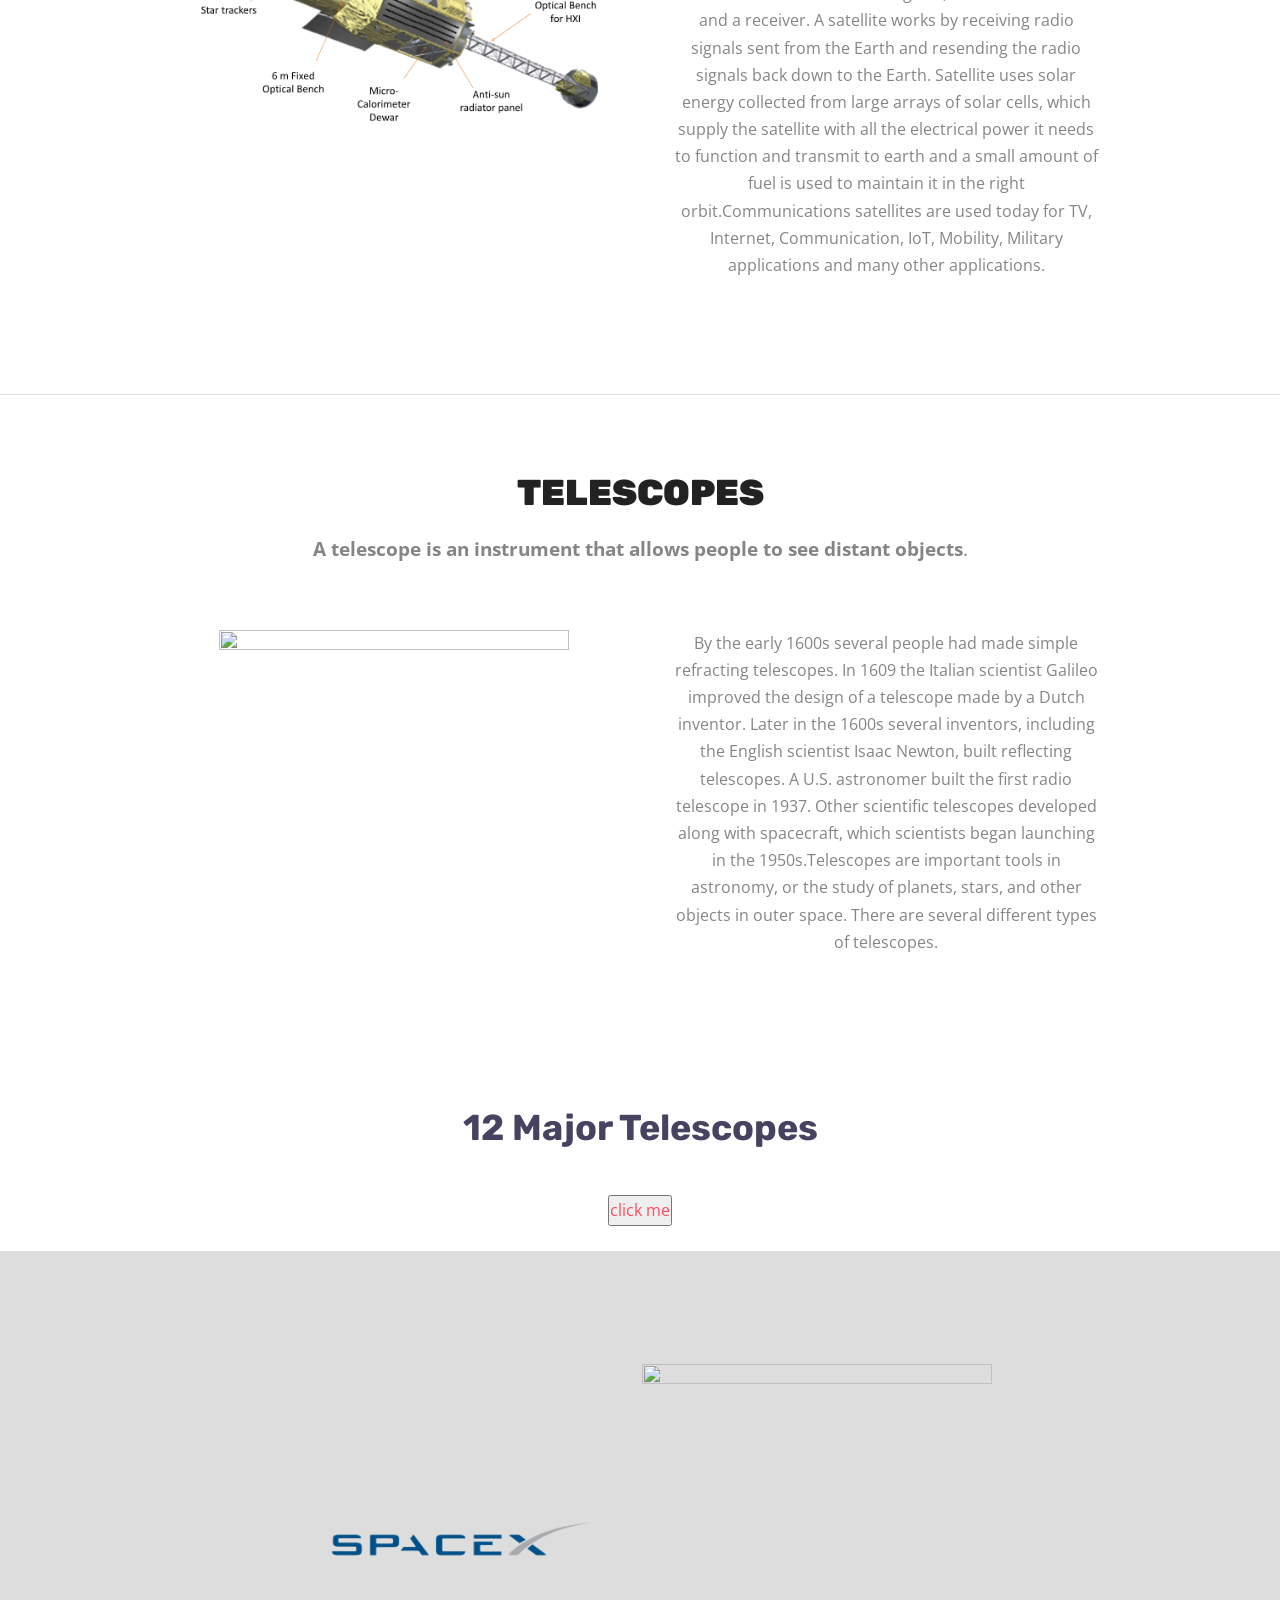
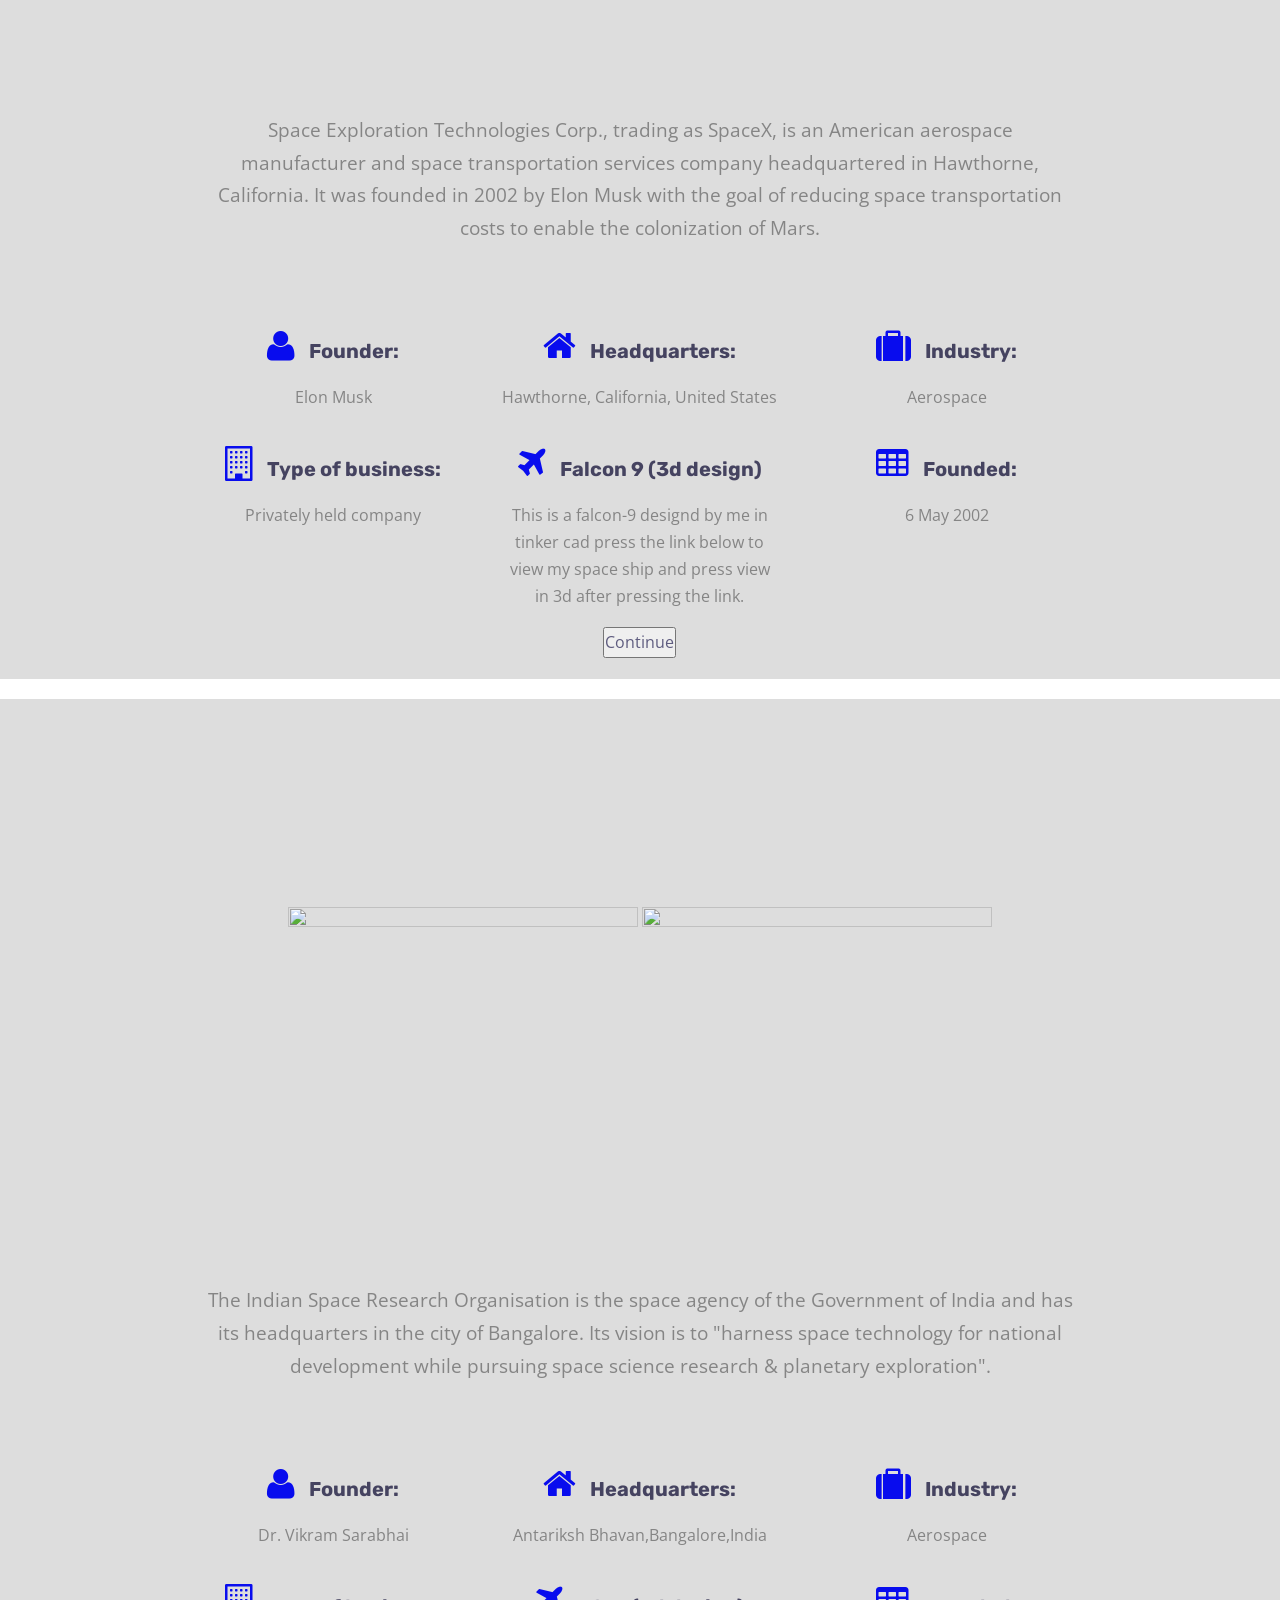
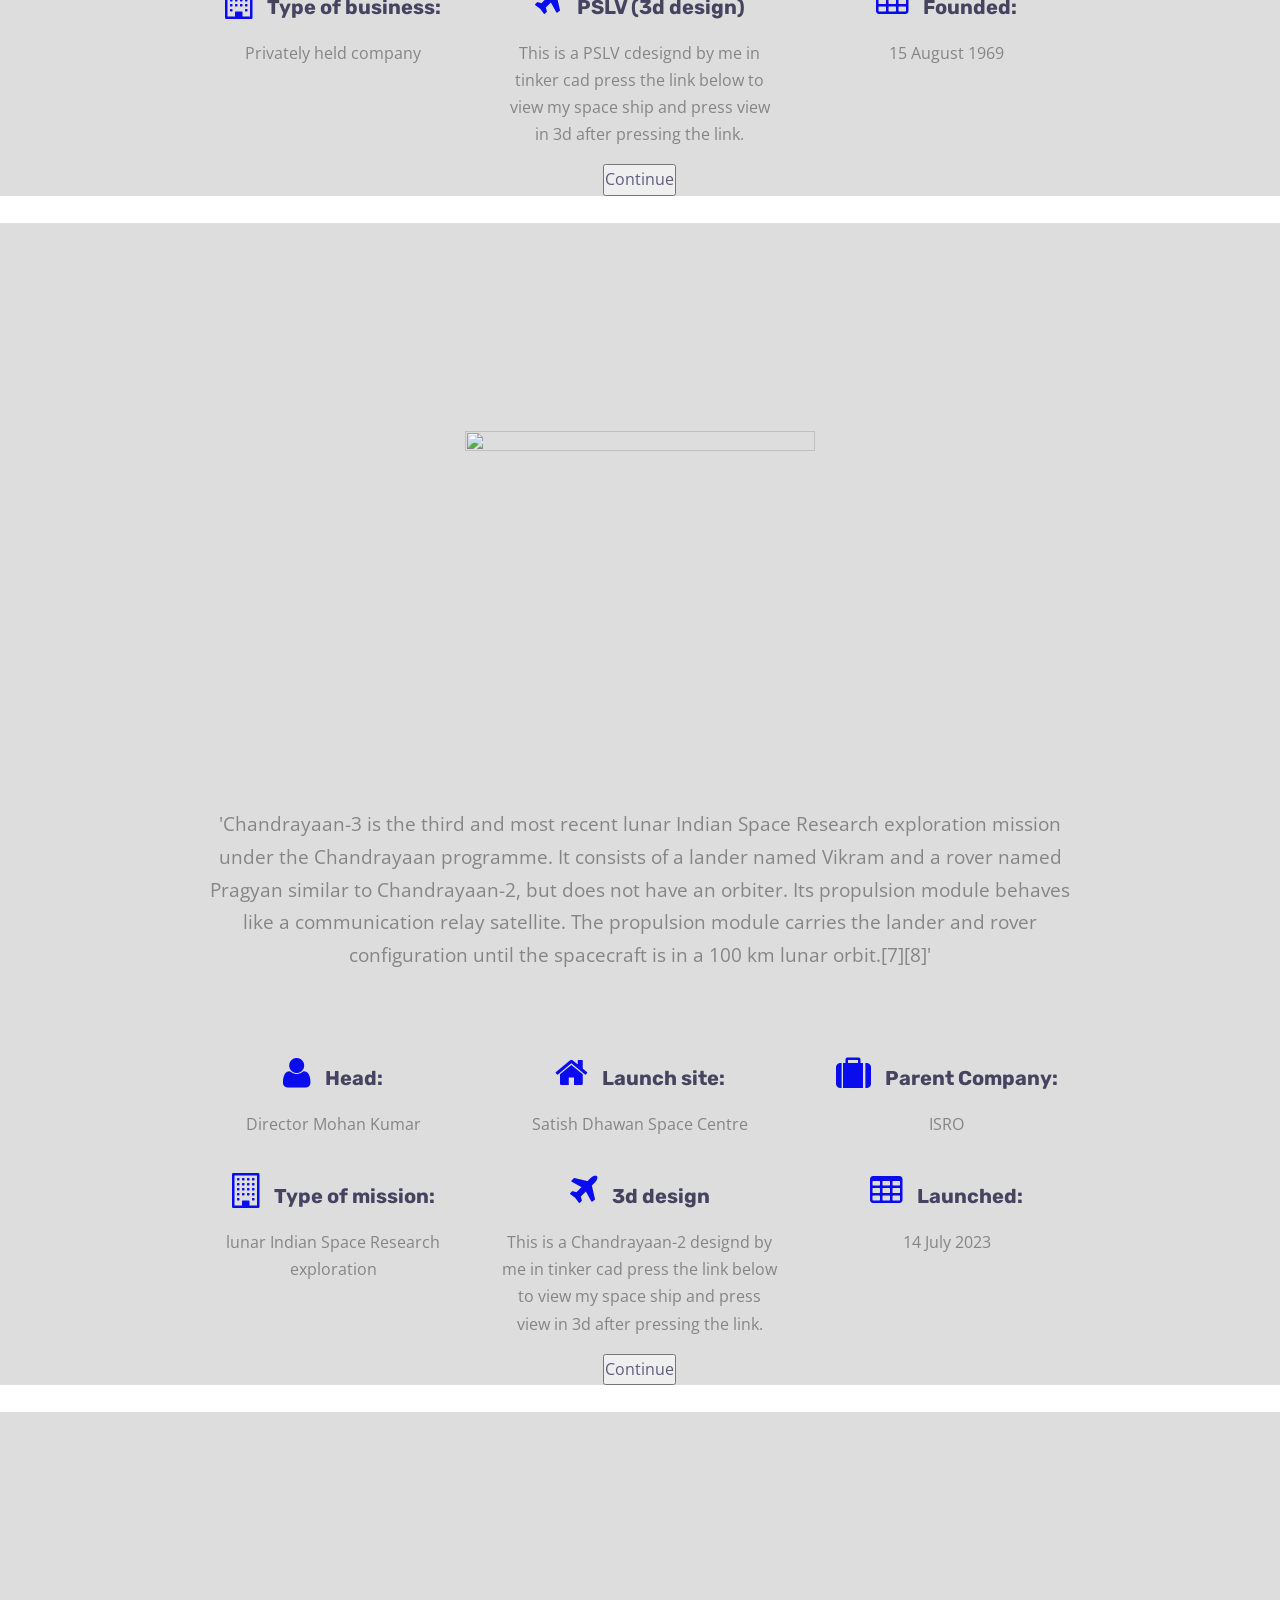
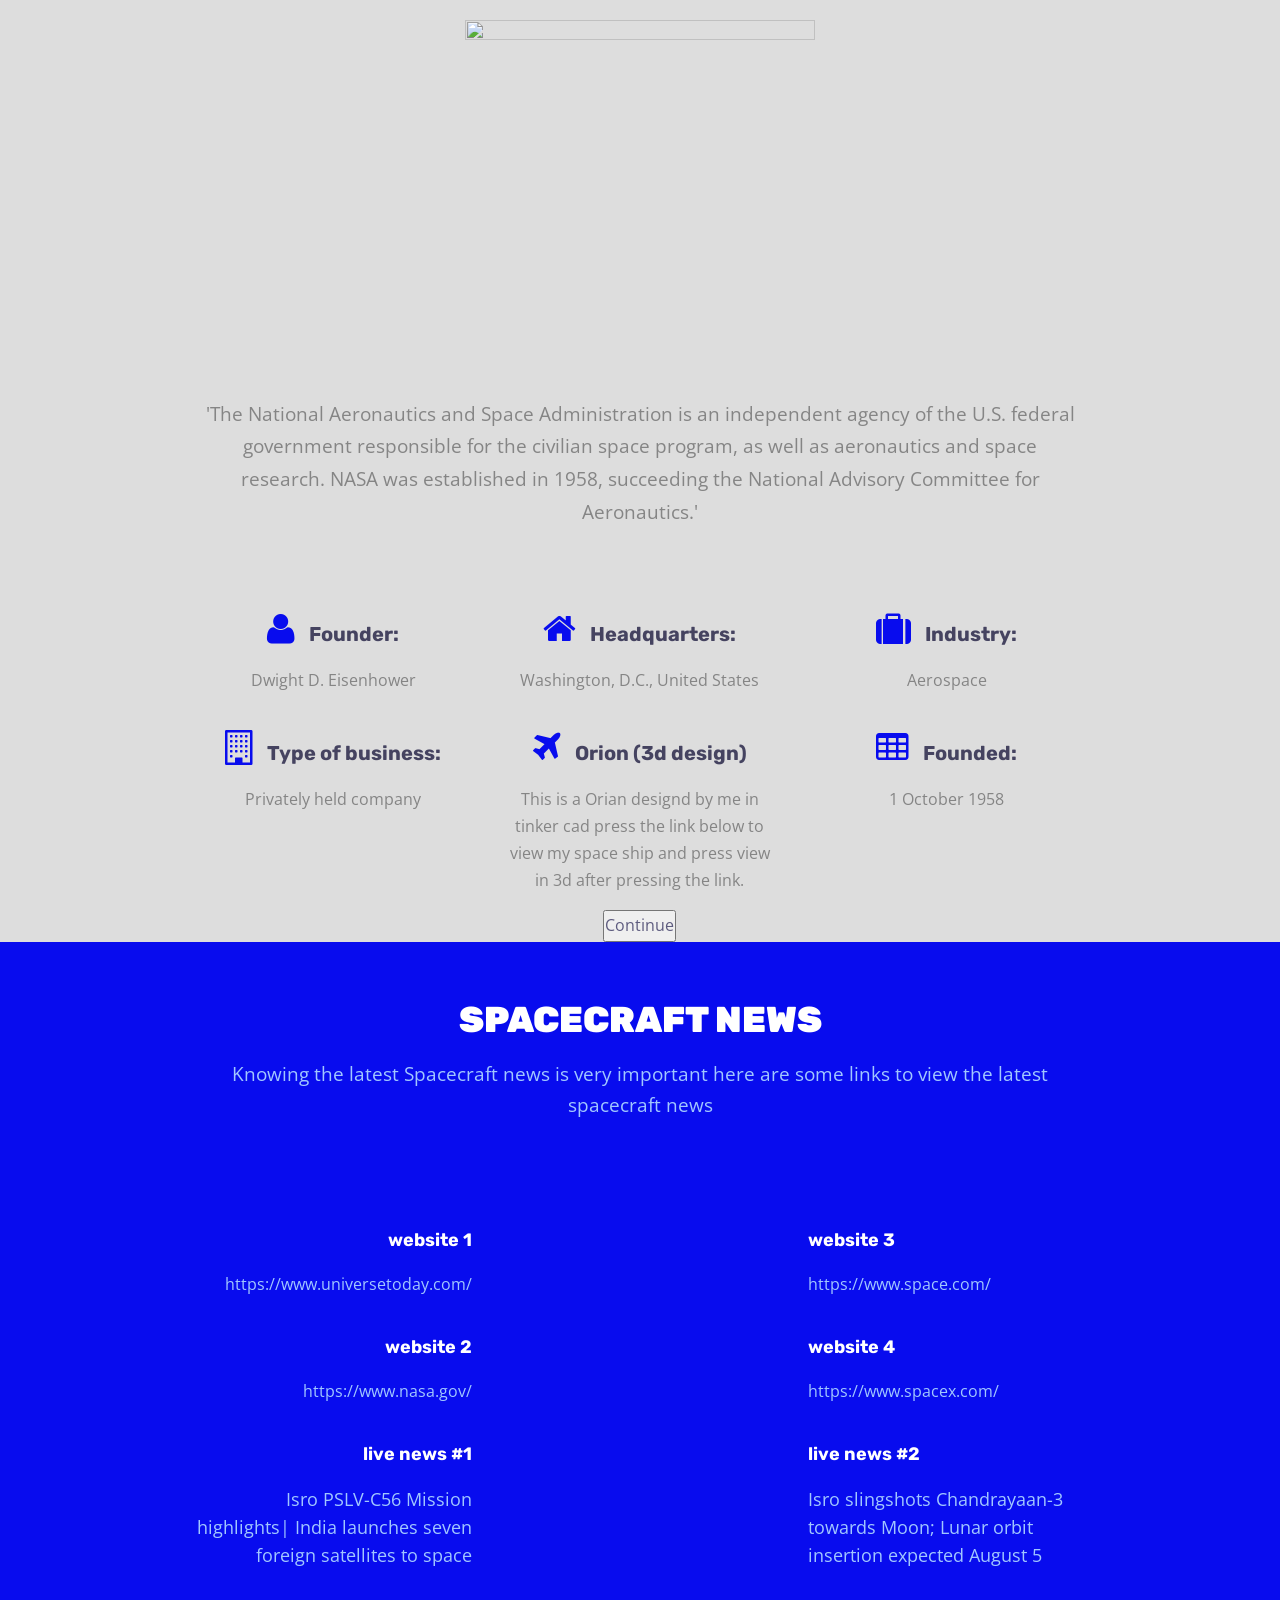
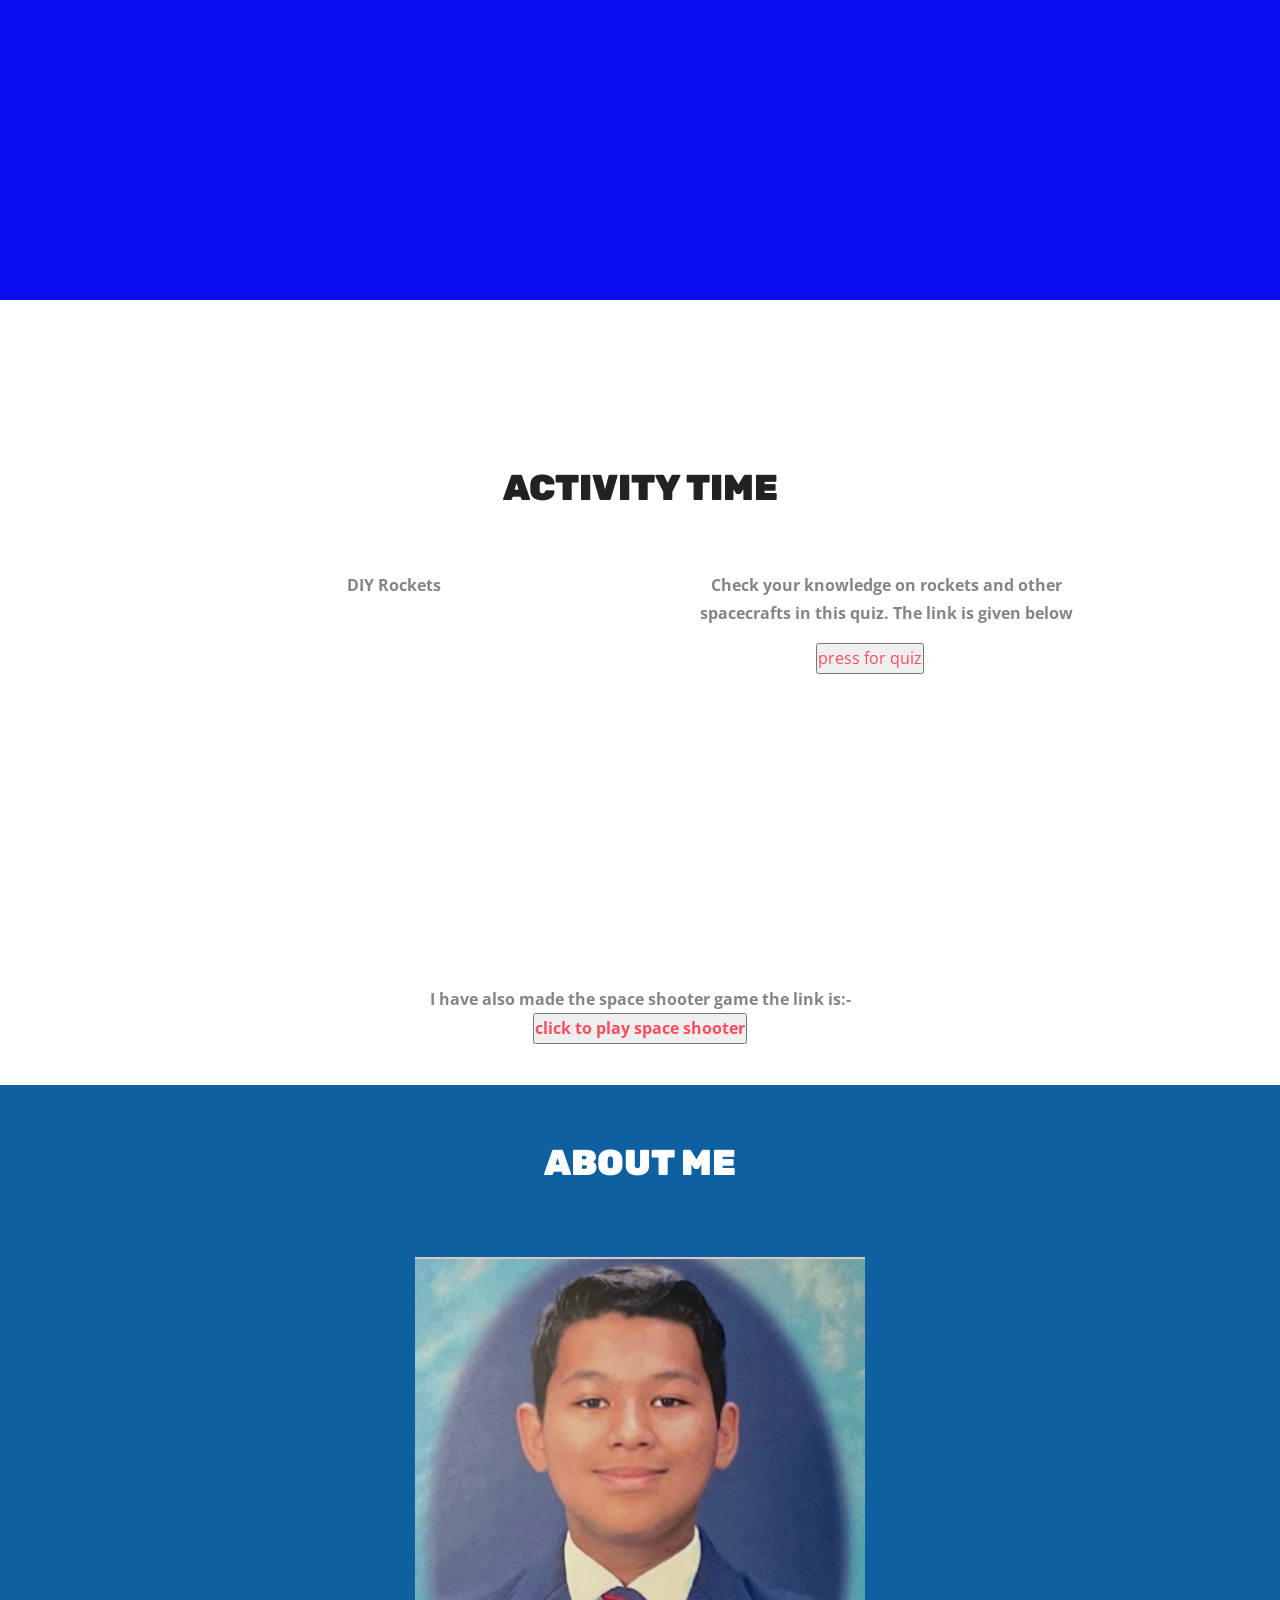
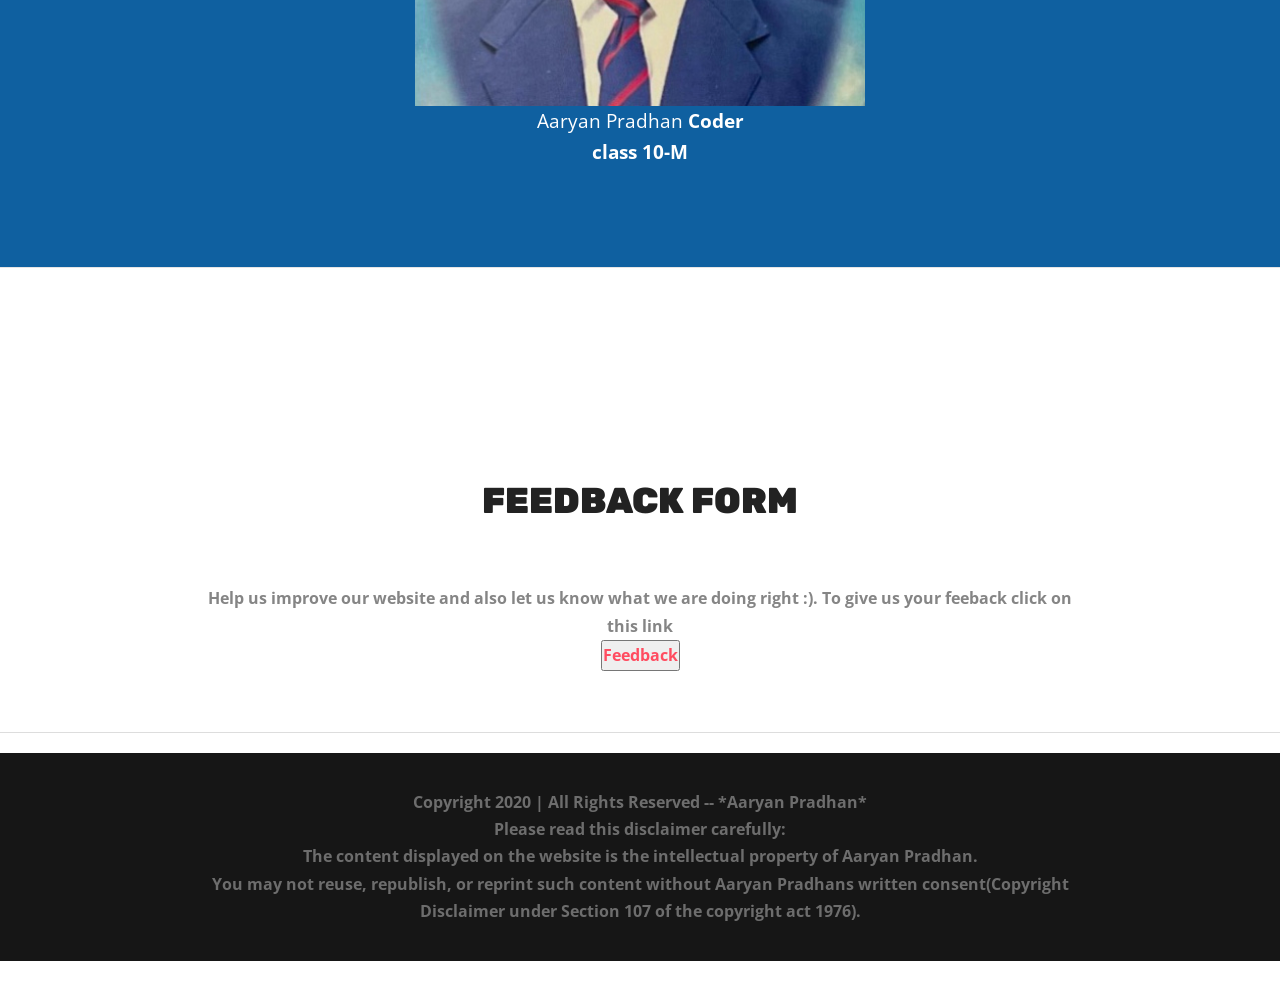
==== commit 2a5ee630: "Update index.html" ====
--- a/index.html
+++ b/index.html
@@ -323,7 +323,7 @@
             <div class="serviceBox">
                 <div class="row">
                     <div class="col-md-4 col-sm-4">
-                        <h3><i class="fa fa-user"></i>&nbsp;Founder:</h3>
+                        <h3><i class="fa fa-user"></i>&nbsp;Head:</h3>
                         <p>Director Mohan Kumar</p>
                     </div>
                     <div class="col-md-4 col-sm-4">
